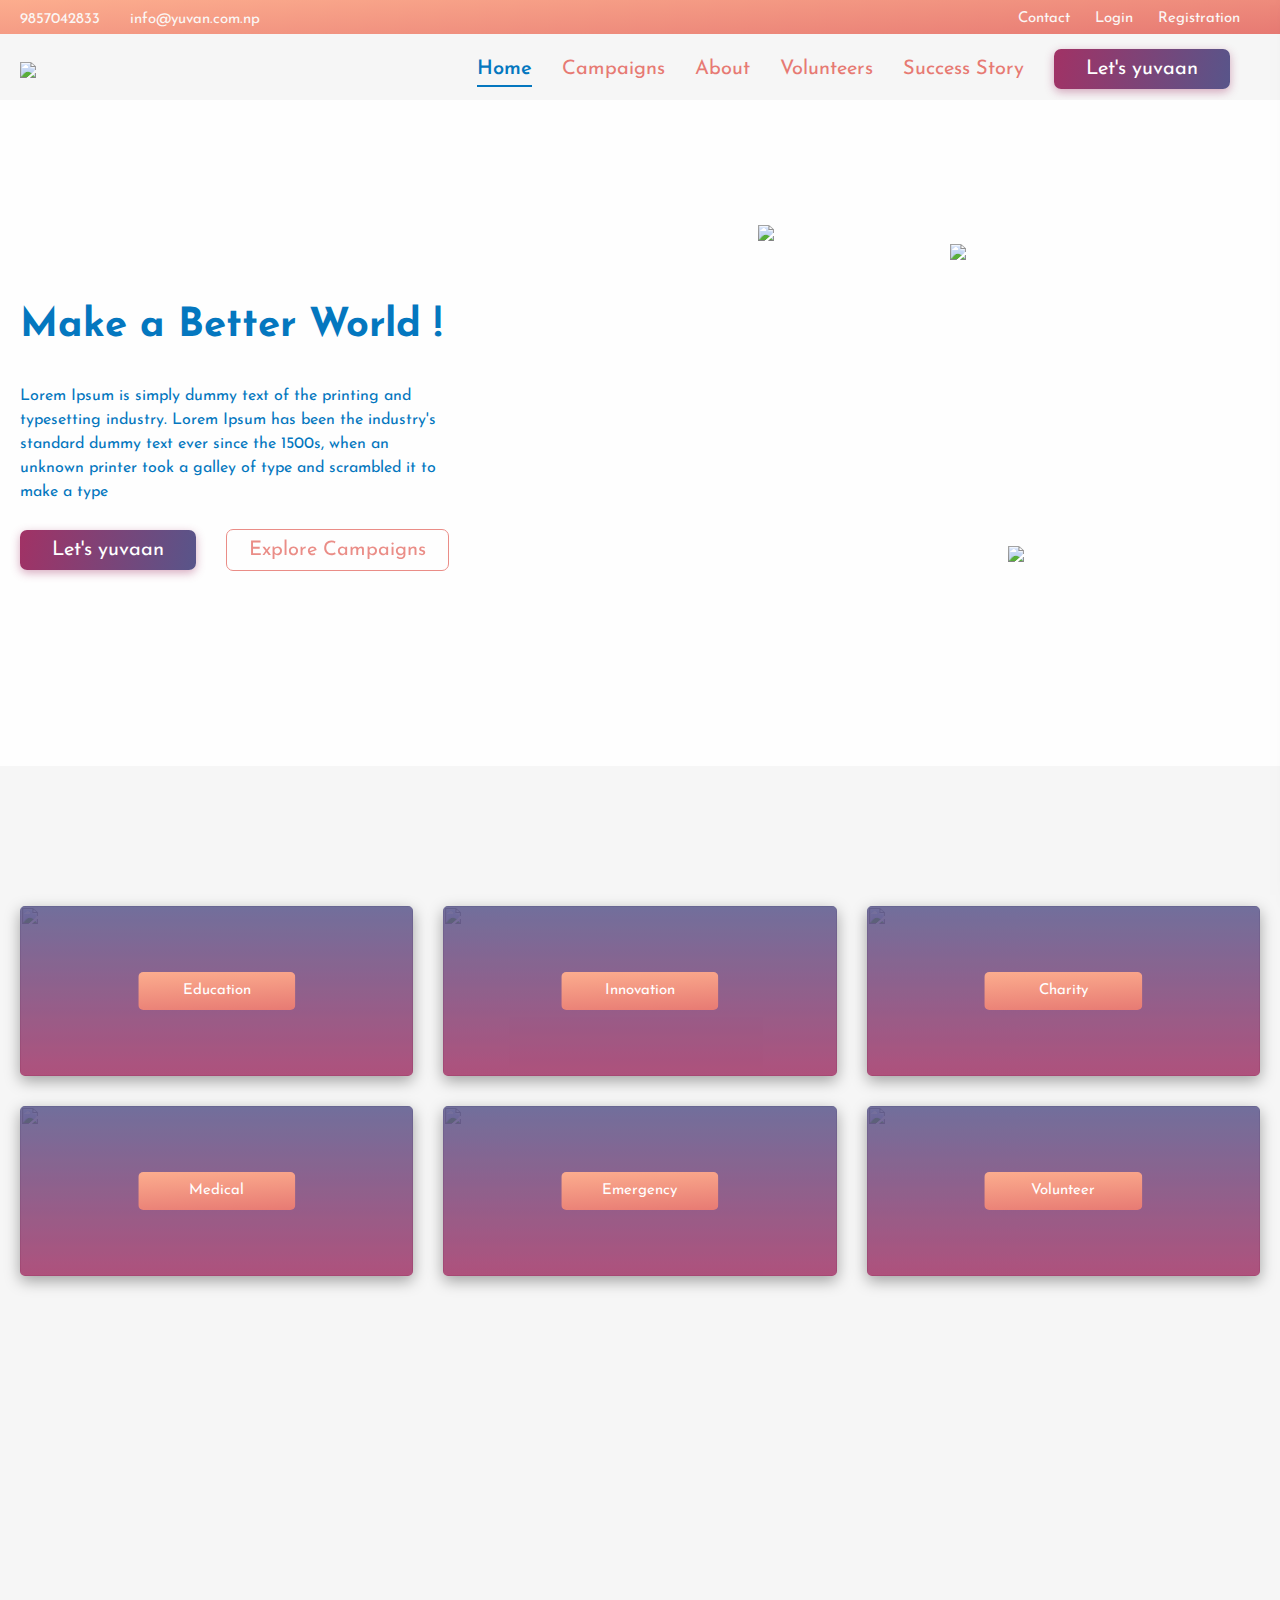
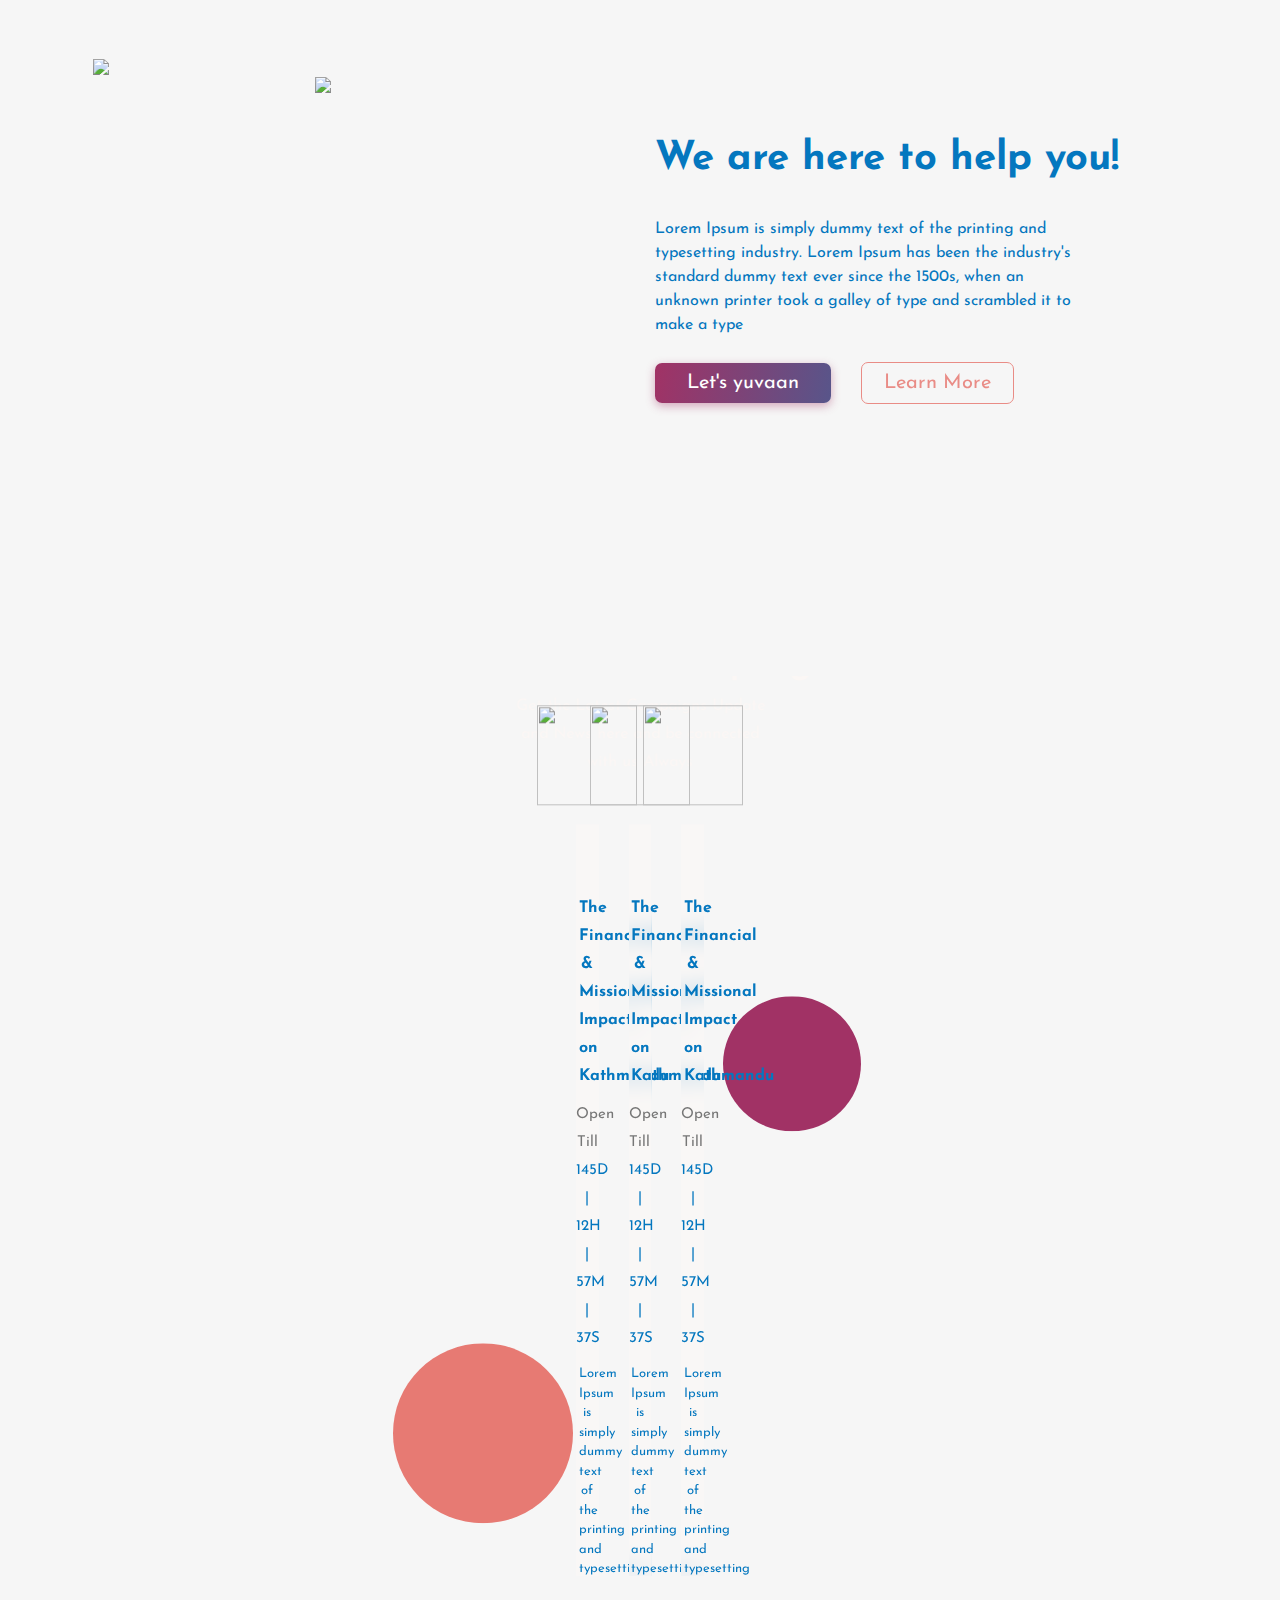
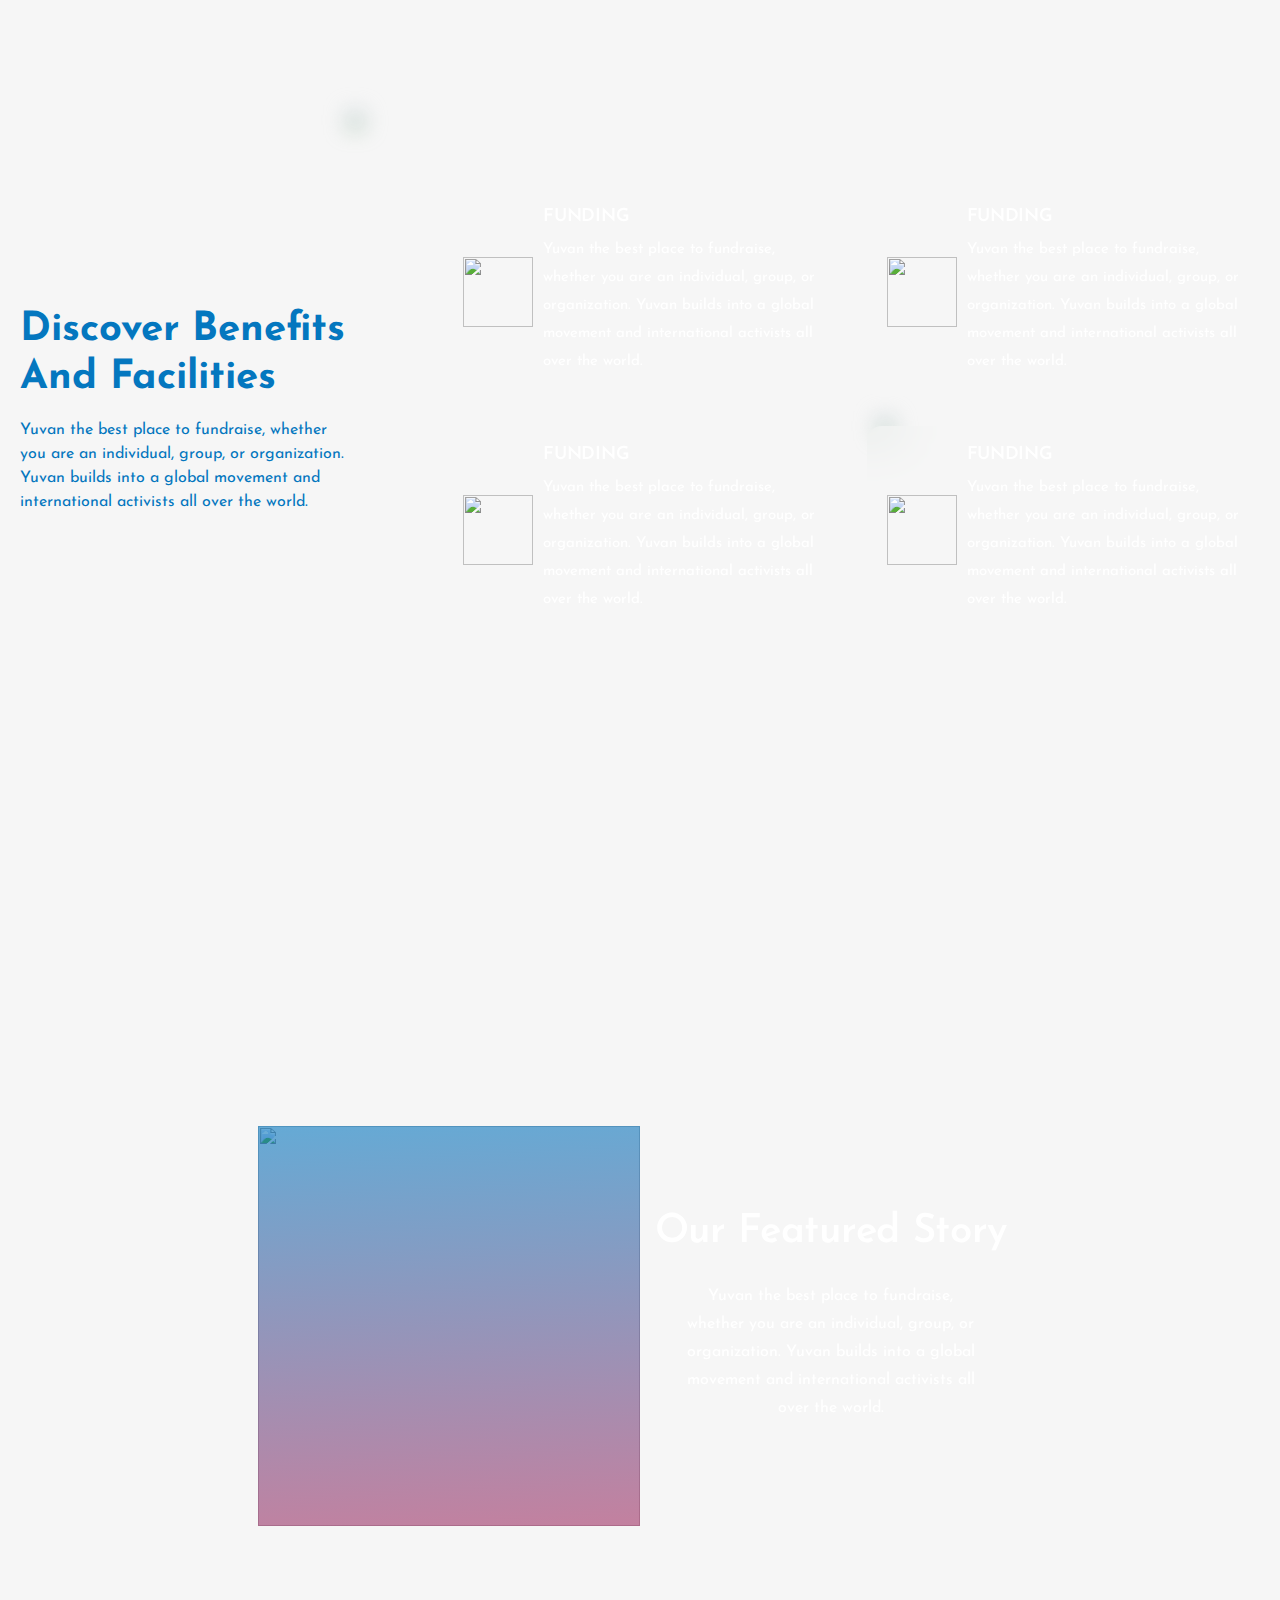
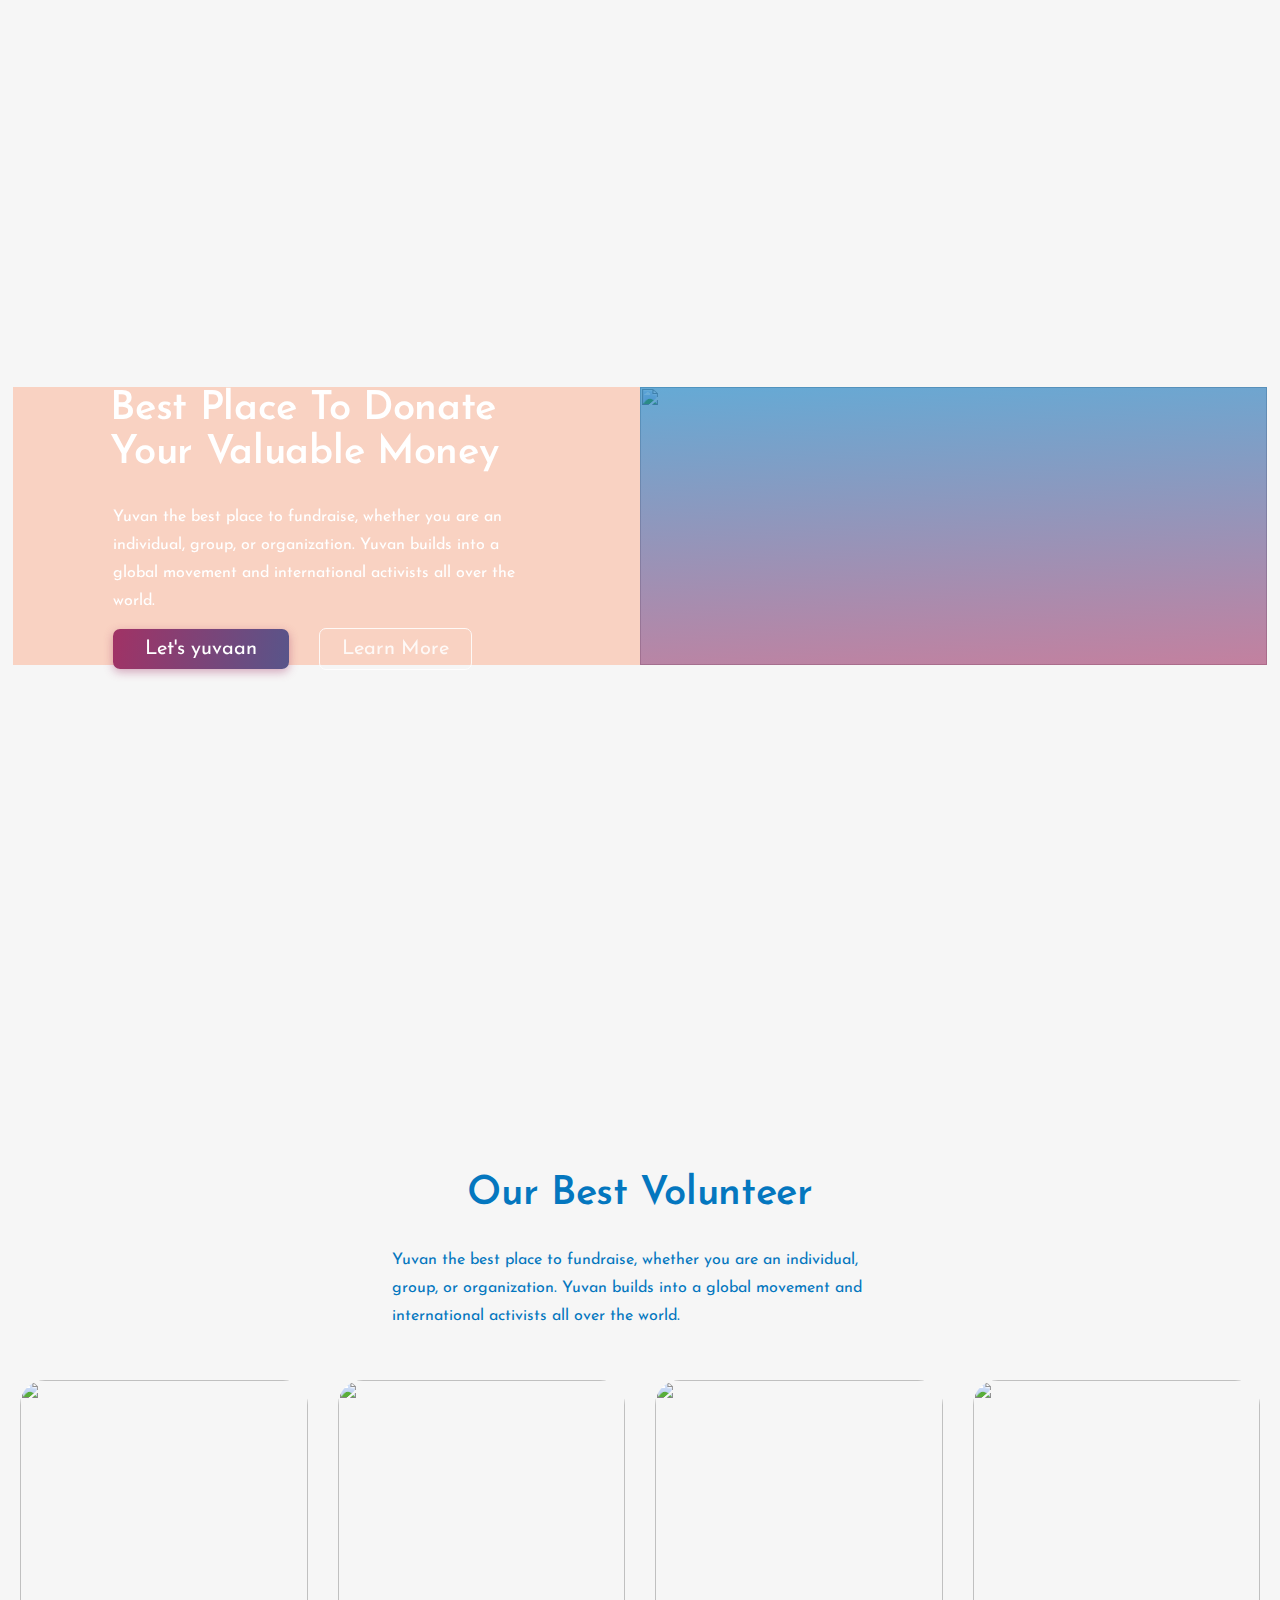
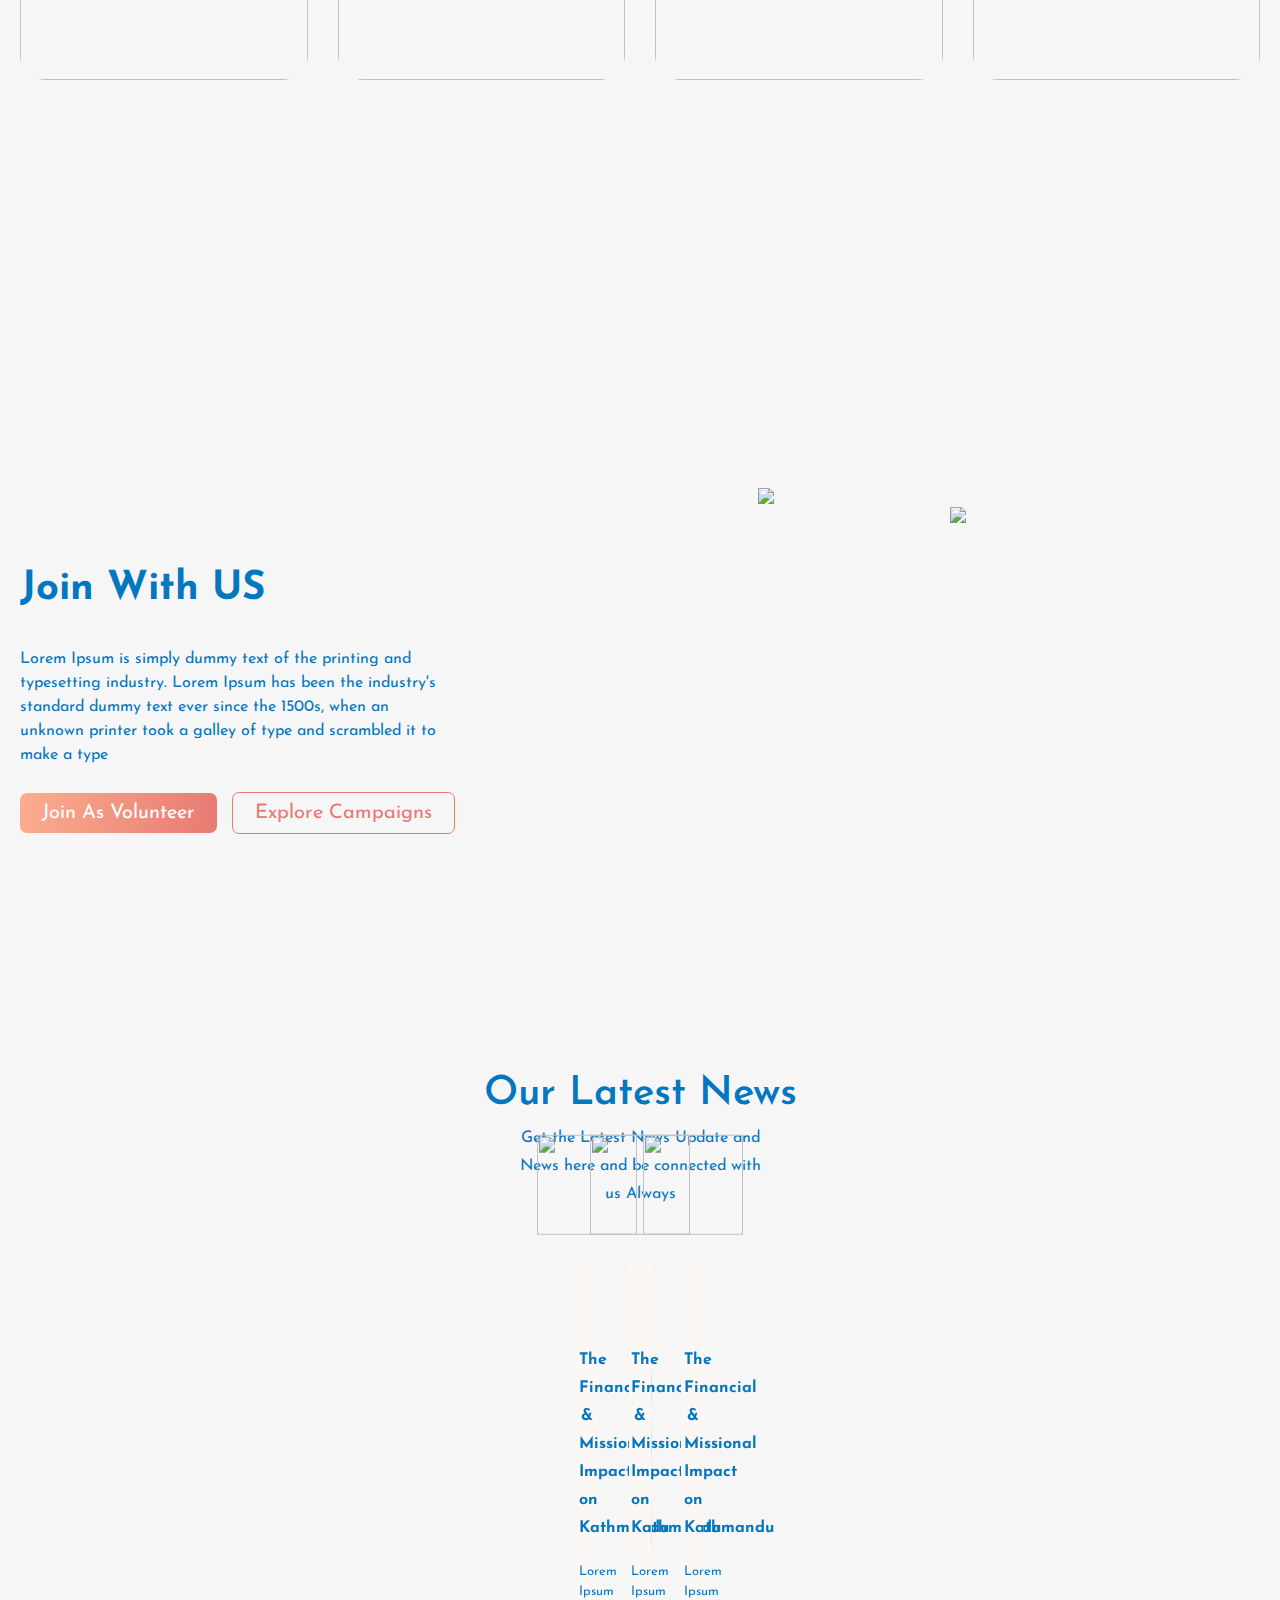
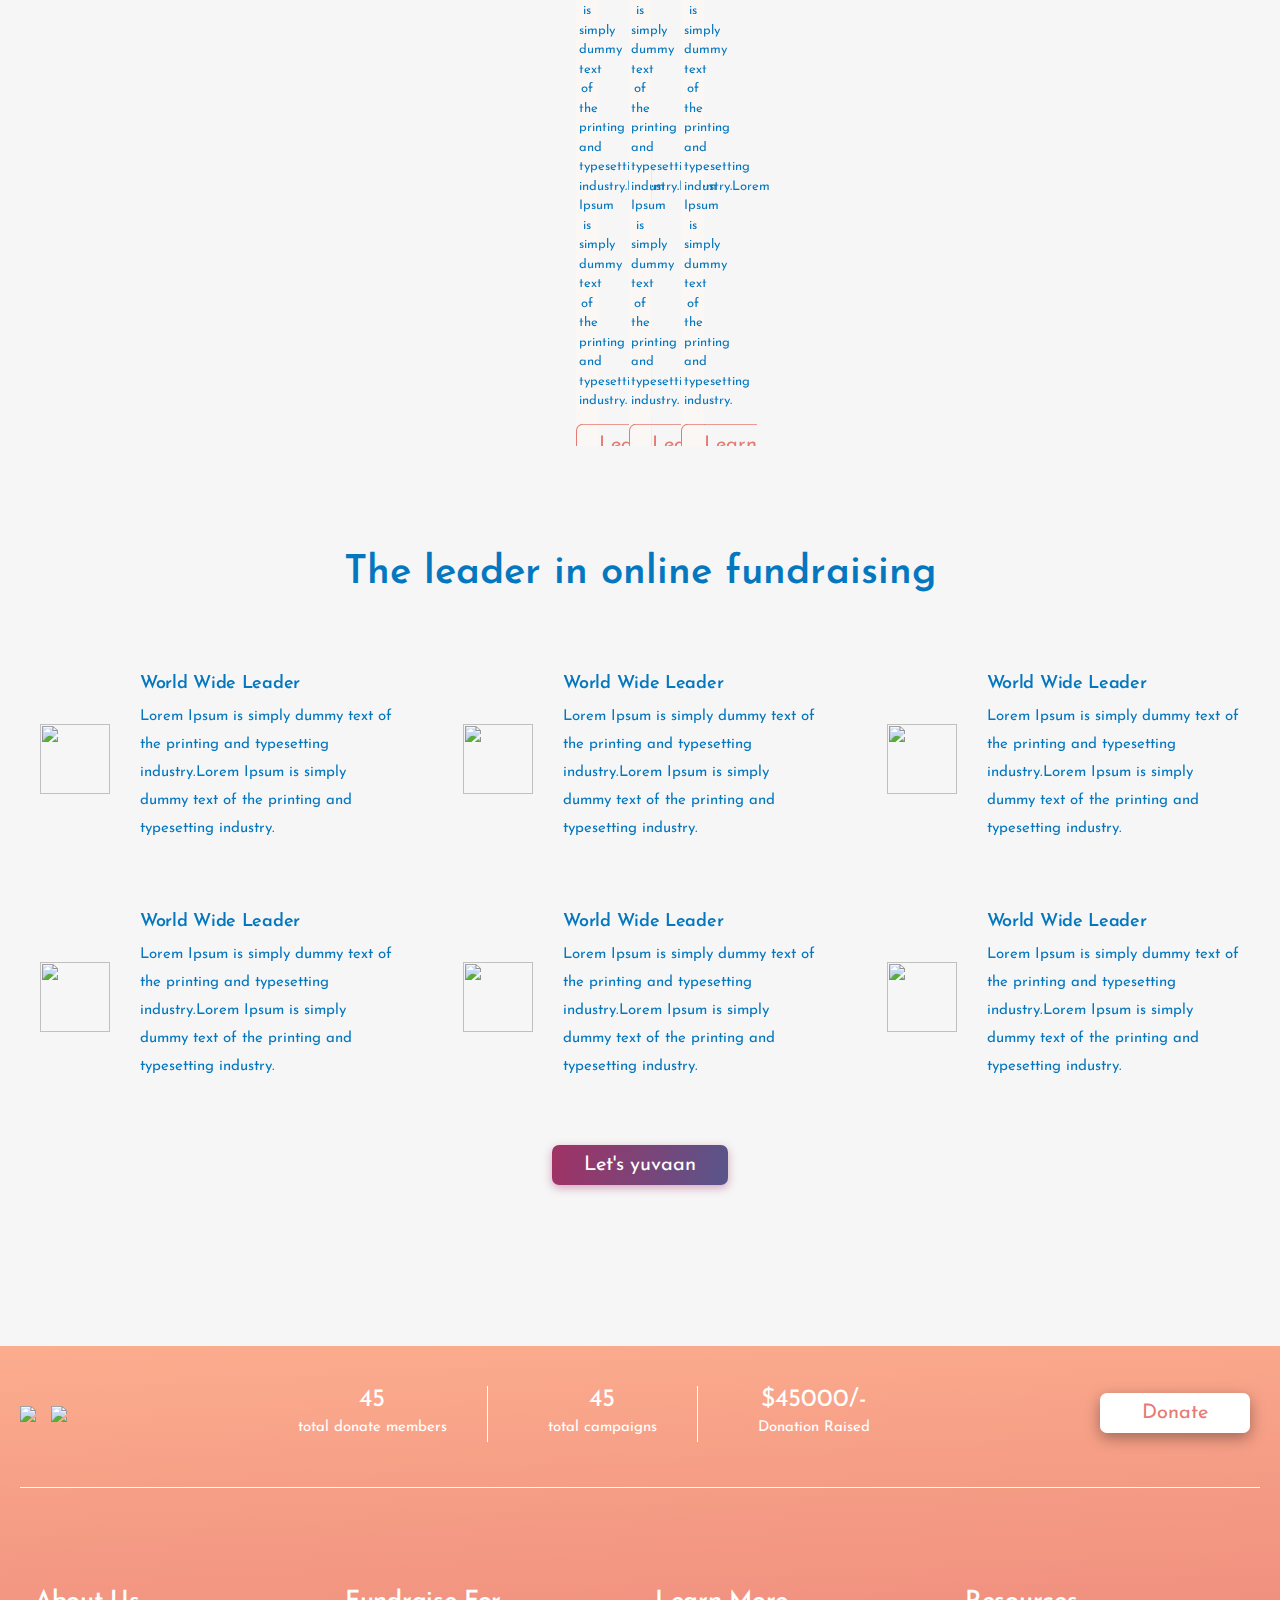
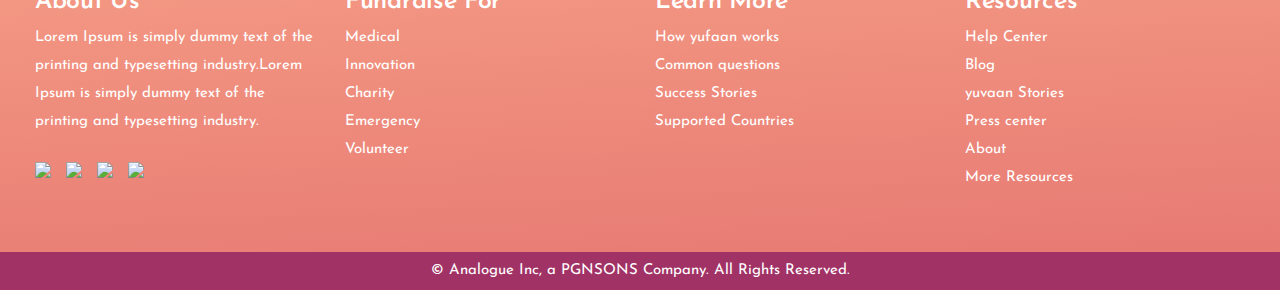
==== index.html @ e6585c05 "second" ====
<!DOCTYPE html>
<html class="no-js" lang="">
  <head>
    <meta charset="utf-8" />
    <meta http-equiv="x-ua-compatible" content="ie=edge" />
    <title>Yuvaan</title>
    <meta name="description" content="" />
    <meta name="viewport" content="width=device-width, initial-scale=1" />
    <link
      rel="shortcut icon"
      type="image/x-icon"
      href="assets/img/favicon.html"
    />

    <link rel="stylesheet" href="assets/css/bootstrap.min.css" />
    <link rel="stylesheet" href="assets/css/all.min.css" />
    <link rel="stylesheet" href="assets/css/main.css" />
    <link rel="stylesheet" href="https://unpkg.com/swiper/swiper-bundle.css" />
    <link
      href="https://maxcdn.bootstrapcdn.com/font-awesome/4.2.0/css/font-awesome.min.css"
      rel="stylesheet"
    />

    <link
      rel="stylesheet"
      href="https://unpkg.com/swiper/swiper-bundle.min.css"
    />
  </head>

  <body>
    <!-- slide-bar start -->
    <aside class="slide-bar">
      <div class="close-mobile-menu">
        <a href="javascript:void(0);"><i class="fas fa-times"></i></a>
      </div>

      <!-- side-mobile-menu start -->
      <nav class="side-mobile-menu">
        <ul id="mobile-menu-active">
          <li>
            <a href="index.html">Home</a>
          </li>
          <li>
            <a href="#">About Us</a>
            <ul class="submenu">
              <li><a href="#">About</a></li>
              <li><a href="#">Tech Ratings</a></li>
              <li><a href="#">University</a></li>
              <li><a href="#">Aquathin Classic</a></li>
              <li><a href="#">Letters of Delight</a></li>
            </ul>
          </li>
          <li>
            <a href="#">Products</a>
            <ul class="submenu">
              <li><a href="#">Residential Products</a></li>
              <li><a href="#">Commercial Products</a></li>
              <li><a href="#">Industrial Products</a></li>
              <li><a href="#">Air Purifiers Products</a></li>
              <li><a href="#">Fridge Filters Products</a></li>
            </ul>
          </li>
          <li>
            <a href="#">Our Services</a>
          </li>
          <li>
            <a href="#">Learn</a>
          </li>
          <li>
            <a href="#">Q&A</a>
          </li>
          <li>
            <a href="#">Contact Us</a>
          </li>
        </ul>
      </nav>
      <!-- side-mobile-menu end -->
    </aside>
    <div class="body-overlay"></div>
    <!-- slide-bar end -->

    <div class="header_top">
      <div class="container">
        <div class="headerleft">
          <p>9857042833</p>
          <p>info@yuvan.com.np</p>
        </div>
        <div class="headerright">
          <a href="#">Contact</a>
          <a href="#">Login</a>
          <a href="#">Registration</a>
        </div>
      </div>
    </div>

    <div class="header_bottom">
      <div class="container">
        <div class="header_logo">
          <img src="assets/img/Yuvaan Logo@2x.png" />
        </div>
        <div class="menu_links">
          <li>
            <a href="index.html" class="active">Home</a>
          </li>
          <li>
            <a href="campaigns.html">Campaigns</a>
          </li>
          <li>
            <a href="#">About</a>
          </li>
          <li>
            <a href="#">Volunteers</a>
          </li>
          <li>
            <a href="#">Success Story</a>
          </li>
          <li class="yuvanbtn">
            <a href="#">Let's yuvaan</a>
          </li>
        </div>
        <div class="hamburger-menu d-md-block d-lg-none">
          <a href="">
            <i class="far fa-bars"></i>
          </a>
        </div>
      </div>
    </div>

    <div class="banner_starts">
      <div class="banner_content">
        <div class="container">
          <div class="row">
            <div class="col-lg-6">
              <p class="banner_title">Make a Better World !</p>
              <p class="banner_para">
                Lorem Ipsum is simply dummy text of the printing and typesetting
                industry. Lorem Ipsum has been the industry's standard dummy
                text ever since the 1500s, when an unknown printer took a galley
                of type and scrambled it to make a type
              </p>
              <div class="banner_buttons">
                <li class="yuvanbtn">
                  <a href="#">Let's yuvaan</a>
                </li>
                <li class="nextbtn">
                  <a href="#">Explore Campaigns</a>
                </li>
              </div>
            </div>
            <div class="col-lg-6">
              <div class="banner_img">
                <div class="inner-img">
                  <img src="assets/img/Path 34.svg" />
                </div>
                <div class="top_inner_img">
                  <img src="assets/img/Mask Group 1.png" />
                </div>
              </div>
            </div>
          </div>
        </div>
      </div>
    </div>

    <div class="dotted_path">
      <img src="assets/img/Path 39.svg" />
    </div>

    <div class="second_section">
      <div class="container">
        <div class="row">
          <div class="col-lg-4">
            <div class="section1">
              <img src="assets/img/child.jpeg" />
              <div class="inner_section">
                <a href="#">Education</a>
              </div>
            </div>
          </div>
          <div class="col-lg-4">
            <div class="section1">
              <img src="assets/img/child.jpeg" />
              <div class="inner_section">
                <a href="#">Innovation</a>
              </div>
            </div>
          </div>
          <div class="col-lg-4">
            <div class="section1">
              <img src="assets/img/child.jpeg" />
              <div class="inner_section">
                <a href="#">Charity</a>
              </div>
            </div>
          </div>
          <div class="col-lg-4">
            <div class="section1">
              <img src="assets/img/child.jpeg" />
              <div class="inner_section">
                <a href="#">Medical</a>
              </div>
            </div>
          </div>
          <div class="col-lg-4">
            <div class="section1">
              <img src="assets/img/child.jpeg" />
              <div class="inner_section">
                <a href="#">Emergency</a>
              </div>
            </div>
          </div>
          <div class="col-lg-4">
            <div class="section1">
              <img src="assets/img/child.jpeg" />
              <div class="inner_section">
                <a href="#">Volunteer</a>
              </div>
            </div>
          </div>
        </div>
      </div>
    </div>

    <div class="third_section">
      <div class="container">
        <div class="row">
          <div class="col-lg-6">
            <div class="banner_img">
              <div class="inner-img">
                <img src="assets/img/Path 34.svg" />
              </div>
              <div class="top_inner_img">
                <img src="assets/img/Mask Group 1.png" />
              </div>
            </div>
          </div>
          <div class="col-lg-6">
            <p class="banner_title">We are here to help you!</p>
            <p class="banner_para">
              Lorem Ipsum is simply dummy text of the printing and typesetting
              industry. Lorem Ipsum has been the industry's standard dummy text
              ever since the 1500s, when an unknown printer took a galley of
              type and scrambled it to make a type
            </p>
            <div class="banner_buttons">
              <li class="yuvanbtn">
                <a href="#">Let's yuvaan</a>
              </li>
              <li class="nextbtn">
                <a href="#">Learn More</a>
              </li>
            </div>
          </div>
        </div>
      </div>
    </div>

    <!-- <div class="fourth_curve">
        <img src="assets/img/Path 38.svg">
        <div class=" campaigns_content">
          <div class="campaigns_title">
            <h3>Our Latest Campaigns</h3>
          </div>
          <div class="campaigns_para">
            <p>Get the Latest Campaigns Update and News here and be connected with us Always</p>
          </div>
          <div class="three_camps">
            <div class="row">
              <div class="col-lg-4">
                <div class="camp1">
                  <div class="camp1img">
                    <img src="assets/img/Ellipse 4.png">
                  </div>
                  <div class="camp_title">
                    <p>The Financial & Missional Impact on Kathmandu</p>
                  </div>
                  <div class="camp_open">
                    <p>Open Till <span>145D | 12H | 57M | 37S</span></p>
                  </div>
                  <div class="camppara">
                    <p>Lorem Ipsum is simply dummy text of the printing and typesetting industry.</p>
                  </div>
                  <div class="campprogress" style=" width: 84%;
                  margin: auto;">
                    <div class="w3-light-grey w3-round" style="background-color: #FCAD8E; height: 15px; border-radius: 10px;">
                      <div class="w3-container w3-round" style="width:75%; background-color: #A13265; height: 15px; border-radius: 10px;" ></div>
                    </div>
                                    
                  </div>
                  <div class="camp_last">
                    <p>Raised - RS25000/-</p>
                    <p>Goal - RS75000/-</p>
                  </div>
                </div>
              </div>
              <div class="col-lg-4">
                <div class="camp1">
                  <div class="camp1img">
                    <img src="assets/img/Ellipse 5.png">
                  </div>
                  <div class="camp_title">
                    <p>The Financial & Missional Impact on Kathmandu</p>
                  </div>
                  <div class="camp_open">
                    <p>Open Till <span>145D | 12H | 57M | 37S</span></p>
                  </div>
                  <div class="camppara">
                    <p>Lorem Ipsum is simply dummy text of the printing and typesetting industry.</p>
                  </div>
                  <div class="campprogress" style=" width: 84%;
                  margin: auto;">
                    <div class="w3-light-grey w3-round" style="background-color: #FCAD8E; height: 15px; border-radius: 10px;">
                      <div class="w3-container w3-round" style="width:75%; background-color: #A13265; height: 15px; border-radius: 10px;" ></div>
                    </div>
                                    
                  </div>
                  <div class="camp_last">
                    <p>Raised - RS25000/-</p>
                    <p>Goal - RS75000/-</p>
                  </div>
                </div>
              </div>
              <div class="col-lg-4">
                <div class="camp1">
                  <div class="camp1img">
                    <img src="assets/img/Ellipse 7.png">
                  </div>
                  <div class="camp_title">
                    <p>The Financial & Missional Impact on Kathmandu</p>
                  </div>
                  <div class="camp_open">
                    <p>Open Till <span>145D | 12H | 57M | 37S</span></p>
                  </div>
                  <div class="camppara">
                    <p>Lorem Ipsum is simply dummy text of the printing and typesetting industry.</p>
                  </div>
                  <div class="campprogress" style=" width: 84%;
                  margin: auto;">
                    <div class="w3-light-grey w3-round" style="background-color: #FCAD8E; height: 15px; border-radius: 10px;">
                      <div class="w3-container w3-round" style="width:75%; background-color: #A13265; height: 15px; border-radius: 10px;" ></div>
                    </div>
                                    
                  </div>
                  <div class="camp_last">
                    <p>Raised - RS25000/-</p>
                    <p>Goal - RS75000/-</p>
                  </div>
                </div>
              </div>
  
            </div>
          </div>
          <div class="see_all">
            <a href="#">See All Campaigns</a>
          </div>
        </div>
      </div> -->

    <div class="fifth_secs">
      <div class="campaigns_content">
        <div class="campaigns_title">
          <h3>Our Latest Campaigns</h3>
        </div>
        <div class="campaigns_para">
          <p>
            Get the Latest Campaigns Update and News here and be connected with
            us Always
          </p>
        </div>
        <div class="three_camps">
          <div class="row">
            <div class="col-lg-4">
              <div class="camp1">
                <div class="camp1img">
                  <img src="assets/img/Ellipse 4.png" />
                </div>
                <div class="camp_title">
                  <p>The Financial & Missional Impact on Kathmandu</p>
                </div>
                <div class="camp_open">
                  <p>Open Till <span>145D | 12H | 57M | 37S</span></p>
                </div>
                <div class="camppara">
                  <p>
                    Lorem Ipsum is simply dummy text of the printing and
                    typesetting industry.
                  </p>
                </div>
                <div class="campprogress" style="width: 84%; margin: auto">
                  <div
                    class="w3-light-grey w3-round"
                    style="
                      background-color: #fcad8e;
                      height: 15px;
                      border-radius: 10px;
                    "
                  >
                    <div
                      class="w3-container w3-round"
                      style="
                        width: 75%;
                        background-color: #a13265;
                        height: 15px;
                        border-radius: 10px;
                      "
                    ></div>
                  </div>
                </div>
                <div class="camp_last">
                  <p>Raised - RS25000/-</p>
                  <p>Goal - RS75000/-</p>
                </div>
              </div>
            </div>
            <div class="col-lg-4">
              <div class="camp1">
                <div class="camp1img">
                  <img src="assets/img/Ellipse 5.png" />
                </div>
                <div class="camp_title">
                  <p>The Financial & Missional Impact on Kathmandu</p>
                </div>
                <div class="camp_open">
                  <p>Open Till <span>145D | 12H | 57M | 37S</span></p>
                </div>
                <div class="camppara">
                  <p>
                    Lorem Ipsum is simply dummy text of the printing and
                    typesetting industry.
                  </p>
                </div>
                <div class="campprogress" style="width: 84%; margin: auto">
                  <div
                    class="w3-light-grey w3-round"
                    style="
                      background-color: #fcad8e;
                      height: 15px;
                      border-radius: 10px;
                    "
                  >
                    <div
                      class="w3-container w3-round"
                      style="
                        width: 75%;
                        background-color: #a13265;
                        height: 15px;
                        border-radius: 10px;
                      "
                    ></div>
                  </div>
                </div>
                <div class="camp_last">
                  <p>Raised - RS25000/-</p>
                  <p>Goal - RS75000/-</p>
                </div>
              </div>
            </div>
            <div class="col-lg-4">
              <div class="camp1">
                <div class="camp1img">
                  <img src="assets/img/Ellipse 7.png" />
                </div>
                <div class="camp_title">
                  <p>The Financial & Missional Impact on Kathmandu</p>
                </div>
                <div class="camp_open">
                  <p>Open Till <span>145D | 12H | 57M | 37S</span></p>
                </div>
                <div class="camppara">
                  <p>
                    Lorem Ipsum is simply dummy text of the printing and
                    typesetting industry.
                  </p>
                </div>
                <div class="campprogress" style="width: 84%; margin: auto">
                  <div
                    class="w3-light-grey w3-round"
                    style="
                      background-color: #fcad8e;
                      height: 15px;
                      border-radius: 10px;
                    "
                  >
                    <div
                      class="w3-container w3-round"
                      style="
                        width: 75%;
                        background-color: #a13265;
                        height: 15px;
                        border-radius: 10px;
                      "
                    ></div>
                  </div>
                </div>
                <div class="camp_last">
                  <p>Raised - RS25000/-</p>
                  <p>Goal - RS75000/-</p>
                </div>
              </div>
            </div>
          </div>
        </div>
        <div class="see_all">
          <a href="#">See All Campaigns</a>
        </div>
        <div class="ellipse1"></div>
        <div class="ellipse2"></div>
      </div>
    </div>

    <div class="sixth_section">
      <div class="container">
        <div class="row">
          <div class="col-lg-4" style="display: flex; align-items: center">
            <div class="sixth_left">
              <p class="banner_title">Discover Benefits And Facilities</p>
              <p class="banner_para">
                Yuvan the best place to fundraise, whether you are an
                individual, group, or organization. Yuvan builds into a global
                movement and international activists all over the world.
              </p>
            </div>
          </div>
          <div class="col-lg-8">
            <div class="blurellipse">
              <img src="assets/img/Ellipse 11.svg" />
            </div>
            <div class="anotherblurellipse">
              <img src="assets/img/Ellipse 10.svg" />
            </div>
            <div class="row">
              <div class="col-lg-6">
                <div class="funding">
                  <div class="funding_img">
                    <img src="assets/img/Ellipse 4.png" />
                  </div>
                  <div class="funding_content">
                    <h3>FUNDING</h3>
                    <div class="funding_para">
                      <p>
                        Yuvan the best place to fundraise, whether you are an
                        individual, group, or organization. Yuvan builds into a
                        global movement and international activists all over the
                        world.
                      </p>
                    </div>
                  </div>
                </div>
              </div>
              <div class="col-lg-6">
                <div class="funding">
                  <div class="funding_img">
                    <img src="assets/img/Ellipse 4.png" />
                  </div>
                  <div class="funding_content">
                    <h3>FUNDING</h3>
                    <div class="funding_para">
                      <p>
                        Yuvan the best place to fundraise, whether you are an
                        individual, group, or organization. Yuvan builds into a
                        global movement and international activists all over the
                        world.
                      </p>
                    </div>
                  </div>
                </div>
              </div>
              <div class="col-lg-6">
                <div class="funding">
                  <div class="funding_img">
                    <img src="assets/img/Ellipse 4.png" />
                  </div>
                  <div class="funding_content">
                    <h3>FUNDING</h3>
                    <div class="funding_para">
                      <p>
                        Yuvan the best place to fundraise, whether you are an
                        individual, group, or organization. Yuvan builds into a
                        global movement and international activists all over the
                        world.
                      </p>
                    </div>
                  </div>
                </div>
              </div>
              <div class="col-lg-6">
                <div class="funding">
                  <div class="funding_img">
                    <img src="assets/img/Ellipse 4.png" />
                  </div>
                  <div class="funding_content">
                    <h3>FUNDING</h3>
                    <div class="funding_para">
                      <p>
                        Yuvan the best place to fundraise, whether you are an
                        individual, group, or organization. Yuvan builds into a
                        global movement and international activists all over the
                        world.
                      </p>
                    </div>
                  </div>
                </div>
              </div>
            </div>
          </div>
        </div>
      </div>
      <div class="sixthpath">
        <img src="assets/img/Path 40.svg" />
      </div>
    </div>

    <div class="seventh">
      <div class="container">
        <div class="row no-gutters">
          <div class="col-lg-6 harry">
            <img src="assets/img/Rectangle 41.png" />
          </div>
          <div class="col-lg-6">
            <div class="harry_content">
              <h3>Our Featured Story</h3>
              <div class="harry_para">
                <p>
                  Yuvan the best place to fundraise, whether you are an
                  individual, group, or organization. Yuvan builds into a global
                  movement and international activists all over the world.
                </p>
              </div>
            </div>
          </div>
        </div>
      </div>
    </div>

    <div class="eighth">
      <div class="sixthpath">
        <img src="assets/img/Path 40.svg" />
      </div>
      <div class="row no-gutters">
        <div class="col-lg-6">
          <div class="donate_content">
            <h3>Best Place To Donate Your Valuable Money</h3>
            <div class="harry_para">
              <p>
                Yuvan the best place to fundraise, whether you are an
                individual, group, or organization. Yuvan builds into a global
                movement and international activists all over the world.
              </p>
            </div>
            <div class="banner_buttons">
              <li class="yuvanbtn">
                <a href="#">Let's yuvaan</a>
              </li>
              <li class="nextbtn">
                <a href="#">Learn More</a>
              </li>
            </div>
          </div>
        </div>
        <div class="col-lg-6 harry">
          <img src="assets/img/Rectangle 43.png" />
        </div>
      </div>
    </div>

    <div class="ninth">
      <div class="container">
        <div class="volunteer_title">
          <h3>Our Best Volunteer</h3>
        </div>
        <div class="volunteer_para">
          <p>
            Yuvan the best place to fundraise, whether you are an individual,
            group, or organization. Yuvan builds into a global movement and
            international activists all over the world.
          </p>
        </div>
        <div class="4_volun">
          <div class="row">
            <div class="col-lg-3">
              <div class="vol1">
                <img src="assets/img/child-children-girl-happy.jpg" />
                <div class="volname">
                  <h4>Santosh Khad</h4>
                  <p>Participate 2 Campaigns</p>
                </div>
              </div>
            </div>
            <div class="col-lg-3">
              <div class="vol1">
                <img src="assets/img/child-children-girl-happy.jpg" />
                <div class="volname">
                  <h4>Santosh Khad</h4>
                  <p>Participate 2 Campaigns</p>
                </div>
              </div>
            </div>
            <div class="col-lg-3">
              <div class="vol1">
                <img src="assets/img/child-children-girl-happy.jpg" />
                <div class="volname">
                  <h4>Santosh Khad</h4>
                  <p>Participate 2 Campaigns</p>
                </div>
              </div>
            </div>
            <div class="col-lg-3">
              <div class="vol1">
                <img src="assets/img/child-children-girl-happy.jpg" />
                <div class="volname">
                  <h4>Santosh Khad</h4>
                  <p>Participate 2 Campaigns</p>
                </div>
              </div>
            </div>
          </div>
        </div>
      </div>
    </div>

    <div class="tenth">
      <div class="container">
        <div class="row">
          <div class="col-lg-6">
            <p class="banner_title">Join With US<a/p></p>
            <p class="banner_para">
              Lorem Ipsum is simply dummy text of the printing and typesetting
              industry. Lorem Ipsum has been the industry's standard dummy text
              ever since the 1500s, when an unknown printer took a galley of
              type and scrambled it to make a type
            </p>
            <div class="joinbtns">
              <a href="#" class="joinus">Join As Volunteer</a>
              <a href="#" class="campbtn">Explore Campaigns</a>
            </div>
          </div>
          <div class="col-lg-6">
            <div class="banner_img">
              <div class="inner-img">
                <img src="assets/img/Path 34.svg" />
              </div>
              <div class="top_inner_img">
                <img src="assets/img/Mask Group 1.png" />
              </div>
            </div>
          </div>
        </div>
      </div>
      <div class="sixthpath">
        <img src="assets/img/Path 40.svg" />
      </div>
    </div>

    <div class="eleventh">
      <div class="campaigns_content">
        <div class="campaigns_title">
          <h3>Our Latest News</h3>
        </div>
        <div class="campaigns_para">
          <p>
            Get the Latest News Update and News here and be connected with us
            Always
          </p>
        </div>
        <div class="three_camps">
          <div class="row">
            <div class="col-lg-4">
              <div class="camp1">
                <div class="camp1img">
                  <img src="assets/img/Ellipse 4.png" />
                </div>
                <div class="camp_title">
                  <p>The Financial & Missional Impact on Kathmandu</p>
                </div>

                <div class="camppara">
                  <p>
                    Lorem Ipsum is simply dummy text of the printing and
                    typesetting industry.Lorem Ipsum is simply dummy text of the
                    printing and typesetting industry.
                  </p>
                </div>
                <a href="#" class="campbtn">Learn More</a>
              </div>
            </div>
            <div class="col-lg-4">
              <div class="camp1">
                <div class="camp1img">
                  <img src="assets/img/Ellipse 5.png" />
                </div>
                <div class="camp_title">
                  <p>The Financial & Missional Impact on Kathmandu</p>
                </div>

                <div class="camppara">
                  <p>
                    Lorem Ipsum is simply dummy text of the printing and
                    typesetting industry.Lorem Ipsum is simply dummy text of the
                    printing and typesetting industry.
                  </p>
                </div>
                <a href="#" class="campbtn">Learn More</a>
              </div>
            </div>
            <div class="col-lg-4">
              <div class="camp1">
                <div class="camp1img">
                  <img src="assets/img/Ellipse 7.png" />
                </div>
                <div class="camp_title">
                  <p>The Financial & Missional Impact on Kathmandu</p>
                </div>

                <div class="camppara">
                  <p>
                    Lorem Ipsum is simply dummy text of the printing and
                    typesetting industry.Lorem Ipsum is simply dummy text of the
                    printing and typesetting industry.
                  </p>
                </div>
                <a href="#" class="campbtn">Learn More</a>
              </div>
            </div>
          </div>
        </div>
      </div>
    </div>

    <div class="twelveth">
      <div class="container">
        <div class="campaigns_title">
          <h3>The leader in online fundraising</h3>
        </div>
        <div class="leaders">
          <div class="row">
            <div class="col-lg-4">
              <div class="funding">
                <div class="funding_img">
                  <img src="assets/img/Ellipse 4.png" />
                </div>
                <div class="funding_content">
                  <h3>World Wide Leader</h3>
                  <div class="funding_para">
                    <p>
                      Lorem Ipsum is simply dummy text of the printing and
                      typesetting industry.Lorem Ipsum is simply dummy text of
                      the printing and typesetting industry.
                    </p>
                  </div>
                </div>
              </div>
            </div>
            <div class="col-lg-4">
              <div class="funding">
                <div class="funding_img">
                  <img src="assets/img/Ellipse 4.png" />
                </div>
                <div class="funding_content">
                  <h3>World Wide Leader</h3>
                  <div class="funding_para">
                    <p>
                      Lorem Ipsum is simply dummy text of the printing and
                      typesetting industry.Lorem Ipsum is simply dummy text of
                      the printing and typesetting industry.
                    </p>
                  </div>
                </div>
              </div>
            </div>
            <div class="col-lg-4">
              <div class="funding">
                <div class="funding_img">
                  <img src="assets/img/Ellipse 4.png" />
                </div>
                <div class="funding_content">
                  <h3>World Wide Leader</h3>
                  <div class="funding_para">
                    <p>
                      Lorem Ipsum is simply dummy text of the printing and
                      typesetting industry.Lorem Ipsum is simply dummy text of
                      the printing and typesetting industry.
                    </p>
                  </div>
                </div>
              </div>
            </div>
            <div class="col-lg-4">
              <div class="funding">
                <div class="funding_img">
                  <img src="assets/img/Ellipse 4.png" />
                </div>
                <div class="funding_content">
                  <h3>World Wide Leader</h3>
                  <div class="funding_para">
                    <p>
                      Lorem Ipsum is simply dummy text of the printing and
                      typesetting industry.Lorem Ipsum is simply dummy text of
                      the printing and typesetting industry.
                    </p>
                  </div>
                </div>
              </div>
            </div>
            <div class="col-lg-4">
              <div class="funding">
                <div class="funding_img">
                  <img src="assets/img/Ellipse 4.png" />
                </div>
                <div class="funding_content">
                  <h3>World Wide Leader</h3>
                  <div class="funding_para">
                    <p>
                      Lorem Ipsum is simply dummy text of the printing and
                      typesetting industry.Lorem Ipsum is simply dummy text of
                      the printing and typesetting industry.
                    </p>
                  </div>
                </div>
              </div>
            </div>
            <div class="col-lg-4">
              <div class="funding">
                <div class="funding_img">
                  <img src="assets/img/Ellipse 4.png" />
                </div>
                <div class="funding_content">
                  <h3>World Wide Leader</h3>
                  <div class="funding_para">
                    <p>
                      Lorem Ipsum is simply dummy text of the printing and
                      typesetting industry.Lorem Ipsum is simply dummy text of
                      the printing and typesetting industry.
                    </p>
                  </div>
                </div>
              </div>
            </div>
          </div>
        </div>
        <div class="leaderbtn">
          <div class="yuvanbtn">
            <a href="#">Let's yuvaan</a>
          </div>
        </div>
      </div>
    </div>

    <div class="footer">
      <div class="container">
        <div class="footer1">
          <div class="footer_logo">
            <img src="assets/img/yuvaan logo.png" />
            <img src="assets/img/yuvaan.svg" />
          </div>
          <div class="footer_mid">
            <div class="tot">
              <p>45</p>
              <p>total donate members</p>
            </div>
            <div class="tot">
              <p>45</p>
              <p>total campaigns</p>
            </div>
            <div class="tot">
              <p>$45000/-</p>
              <p>Donation Raised</p>
            </div>
          </div>
          <div class="footer_right">
            <a href="#">Donate</a>
          </div>
        </div>
        <div class="footer2">
          <div class="container">
            <div class="row">
              <div class="col-lg-3">
                <div class="aboutusfooter">
                  <h3>About Us</h3>
                  <p>
                    Lorem Ipsum is simply dummy text of the printing and
                    typesetting industry.Lorem Ipsum is simply dummy text of the
                    printing and typesetting industry.
                  </p>
                  <div class="socialfooter">
                    <img src="assets/img/brand facebook-square.svg" />
                    <img src="assets/img/brand twitter-square.svg" />
                    <img src="assets/img/brand youtube-square.svg" />
                    <img src="assets/img/brand instagram.svg" />
                  </div>
                </div>
              </div>
              <div class="col-lg-3">
                <div class="aboutusfooter">
                  <h3>Fundraise For</h3>
                  <a href="#">Medical</a>
                  <a href="#">Innovation</a>
                  <a href="#">Charity</a>
                  <a href="#">Emergency</a>
                  <a href="#">Volunteer</a>
                </div>
              </div>
              <div class="col-lg-3">
                <div class="aboutusfooter">
                  <h3>Learn More</h3>
                  <a href="#">How yufaan works</a>
                  <a href="#">Common questions</a>
                  <a href="#">Success Stories</a>
                  <a href="#">Supported Countries</a>
                </div>
              </div>
              <div class="col-lg-3">
                <div class="aboutusfooter">
                  <h3>Resources</h3>
                  <a href="#">Help Center</a>
                  <a href="#">Blog</a>
                  <a href="#">yuvaan Stories</a>
                  <a href="#">Press center</a>
                  <a href="#">About</a>
                  <a href="#">More Resources</a>
                </div>
              </div>
            </div>
          </div>
        </div>
      </div>
    </div>

    <div class="footer_bottom">
      <p>© Analogue Inc, a PGNSONS Company. All Rights Reserved.</p>
    </div>

    <!-- JS here -->
    <script src="assets/js/vendor/modernizr-3.5.0.min.js"></script>
    <script src="assets/js/vendor/jquery-1.12.4.min.js"></script>
    <script src="assets/js/bootstrap.min.js"></script>
    <script src="assets/js/metisMenu.min.js"></script>
    <script src="assets/js/main.js"></script>
    <script src="https://unpkg.com/swiper/swiper-bundle.js"></script>
    <script src="https://unpkg.com/swiper/swiper-bundle.min.js"></script>

    <script>
      var swiper = new Swiper(".secondswiper", {
        slidesPerView: 1,
        navigation: {
          nextEl: ".swiper-button-next",
          prevEl: ".swiper-button-prev"
        },
        pagination: {
          el: ".swiper-pagination"
        },
        autoplay: true
      });
    </script>
  </body>
</html>
---- assets/css/main.css ----
@import url('https://fonts.googleapis.com/css2?family=Josefin+Sans&display=swap');

body {
  font-family: 'Josefin Sans', sans-serif;
  font-size: 15px;
  line-height: 28px;
  font-weight: 400;
  font-style: normal;
  color: #777777;
  overflow-x: hidden;
  background-color: #f6f6f6;
}

.f-left {
  float: left;
}

.f-right {
  float: right;
}

.fix {
  overflow: hidden;
}

a,
.button {
  -webkit-transition: all 0.3s ease-out 0s;
  -moz-transition: all 0.3s ease-out 0s;
  -ms-transition: all 0.3s ease-out 0s;
  -o-transition: all 0.3s ease-out 0s;
  transition: all 0.3s ease-out 0s;
}

a:focus,
.button:focus {
  text-decoration: none;
  outline: none;
}

a:focus,
a:hover {
  color: inherit;
  text-decoration: none;
}

a,
button {
  color: inherit;
  outline: medium none;
  text-decoration: none;
}

button:focus,
input:focus,
input:focus,
textarea,
textarea:focus {
  outline: 0;
}

.uppercase {
  text-transform: uppercase;
}

.capitalize {
  text-transform: capitalize;
}

h1,
h2,
h3,
h4,
h5,
h6 {
  font-family: 'Josefin Sans', sans-serif;
  color: #001234;
  line-height: 1.1;
  margin-top: 0px;
  font-style: normal;
  font-weight: 600;
  text-transform: normal;
  letter-spacing: -0.3px;
}

h1 a,
h2 a,
h3 a,
h4 a,
h5 a,
h6 a {
  color: inherit;
}

h1 {
  font-size: 40px;
}

h2 {
  font-size: 35px;
}

h3 {
  font-size: 28px;
}

h4 {
  font-size: 22px;
}

h5 {
  font-size: 18px;
}

h6 {
  font-size: 16px;
}


li {
  list-style: none;
}

p {
  font-size: 15px;
  font-weight: 400;
  line-height: 28px;
  font-family: 'Josefin Sans', sans-serif;
  color: #777777;
  margin-bottom: 0;
}

hr {
  border-bottom: 1px solid #414657;
  border-top: 0 none;
  margin: 30px 0;
  padding: 0;
}

label {
  color: #364f75;
  cursor: pointer;
  font-size: 14px;
  font-weight: 400;
}

*::-moz-selection {
  background: #061738;
  color: white;
  text-shadow: none;
}

::-moz-selection {
  background: #061738;
  color: white;
  text-shadow: none;
}

::selection {
  background: #061738;
  color: white;
  text-shadow: none;
}

/*--
    - Input Placeholder
-----------------------------------------*/
*::-moz-placeholder {
  color: #061738;
  font-size: 14px;
  opacity: 1;
}

*::placeholder {
  color: #061738;
  font-size: 14px;
  opacity: 1;
}

/*--
    - position Classes
-----------------------------------------*/
.pos-rel {
  position: relative;
}

.pos-abl {
  position: absolute;
}

/*--
    - Common Classes
-----------------------------------------*/
.fix {
  overflow: hidden;
}

.clear {
  clear: both;
}

/*--
    - Background color
-----------------------------------------*/
.grey-bg {
  background: #364f75;
}

.grey-bg2 {
  background: #f4f2f1;
}

.white-bg {
  background: white;
}

.black-bg {
  background: #061738;
}

.black-bg2 {
  background: #fefefe;
}

.heding-bg {
  background: #001234;
}

.theme-bg {
  background: #f15b43;
}

.theme-bg2 {
  background: #4db7a6;
}

/*--
    - color
-----------------------------------------*/
.white-color {
  color: white;
}

.black-color {
  color: #061738;
}

.theme-color {
  color: #f15b43;
}

/*--
	-theme-btn
----------------------------------------*/
.theme_btn {
  overflow: hidden;
  color: white;
  background: #f15b43;
  font-size: 14px;
  font-weight: 700;
  line-height: 1;
  font-family: 'Josefin Sans', sans-serif;
  padding: 20px 70px 20px 44px;
  display: inline-block;
  border-radius: 30px;
  position: relative;
  z-index: 1;
  cursor: pointer;
  text-transform: uppercase;
  transition: all 0.4s ease-in-out;
}
.theme_btn span {
  position: absolute;
  right: 10px;
  background: white;
  width: 35px;
  height: 35px;
  text-align: center;
  line-height: 35px;
  border-radius: 50%;
  top: 10px;
  display: inline-block;
  z-index: 3;
}
.theme_btn span i {
  color: #f15b43;
  font-size: 15px;
  line-height: 35px;
  -webkit-transition: all 0.4s ease-out 0s;
  -moz-transition: all 0.4s ease-out 0s;
  -ms-transition: all 0.4s ease-out 0s;
  -o-transition: all 0.4s ease-out 0s;
  transition: all 0.4s ease-out 0s;
}
.theme_btn::before {
  top: 0px;
  width: 0px;
  left: auto;
  right: 0px;
  z-index: -1;
  bottom: 0px;
  content: "";
  position: absolute;
  border-radius: 30px;
  transition: all 0.3s ease-in-out;
}
.theme_btn:hover {
  color: white;
}
.theme_btn:hover::before {
  left: 0px;
  width: 100%;
  right: auto;
}
.theme_btn:hover i {
  color: #4db7a6;
  transform: rotateY(180deg);
}

.theme_btn_bg::before {
  background: #4db7a6 !important;
}

.theme_btn_bg_02::before {
  background: #f15b43 !important;
}

.theme-border-btn {
  color: white;
  background: transparent;
  border: 2px solid #414657;
}
.theme-border-btn:hover {
  color: #001234;
  border-color: transparent;
}
.theme-border-btn:hover::before {
  background: #f15b43;
}

.theme_btn2 {
  background: #4db7a6 !important;
}
.theme_btn2 span i {
  color: #4db7a6;
}
.theme_btn2:hover {
  border-color: transparent;
  background: transparent;
}
.theme_btn2:hover span i {
  color: #f15b43;
}

.theme_btn3 {
  color: #001234 !important;
  background: white !important;
}
.theme_btn3 span {
  background: #f15b43;
}
.theme_btn3 span i {
  color: white;
}
.theme_btn3:hover {
  color: white !important;
  border-color: transparent;
  background: transparent;
}
.theme_btn3:hover span {
  background: white;
}
.theme_btn3:hover span i {
  color: #f15b43;
}

.left-line {
  position: relative;
}
.left-line::before {
  content: "";
  background: white;
  position: absolute;
  left: 0;
  top: 10px;
  width: 50px;
  height: 2px;
  z-index: 1;
}

/*--
section-title
----------------------------------------*/
@media only screen and (min-width: 1200px) and (max-width: 1600px) {
  .section-title {
    padding-left: 0 !important;
    padding-right: 0 !important;
  }
}
@media (max-width: 767px) {
  .section-title {
    padding-left: 0 !important;
    padding-right: 0 !important;
  }
}
.section-title h6 {
  color: #f15b43;
  font-size: 20px;
  font-family: 'Josefin Sans', sans-serif;
  line-height: 1.1;
  font-weight: 600;
  margin-bottom: 17px;
  display: inline-block;
}
.section-title h6 span i {
  padding-right: 6px;
}
.section-title h2 {
  color: #001234;
  font-size: 65px;
  line-height: 1.1;
  font-weight: 600;
  font-family: 'Josefin Sans', sans-serif;
  letter-spacing: -0.3px;
}
.section-title h2 span {
  font-weight: 300;
}
@media only screen and (min-width: 992px) and (max-width: 1200px) {
  .section-title h2 {
    font-size: 40px;
  }
}
@media only screen and (min-width: 768px) and (max-width: 991px) {
  .section-title h2 {
    font-size: 45px;
  }
}
@media (max-width: 767px) {
  .section-title h2 {
    font-size: 25px;
  }
}
@media only screen and (min-width: 576px) and (max-width: 767px) {
  .section-title h2 {
    font-size: 30px;
  }
}

.semi-02-title {
  font-size: 24px;
  font-family: 'Josefin Sans', sans-serif;
}

.white-title h6 {
  color: #4db7a6;
}
.white-title h2 {
  color: white;
}

.popup-video {
  background: white;
  border-radius: 50%;
  font-size: 14px;
  line-height: 115px;
  display: inline-block;
  width: 115px;
  height: 115px;
  text-align: center;
  -webkit-transition: all 0.4s ease-out 0s;
  -moz-transition: all 0.4s ease-out 0s;
  -ms-transition: all 0.4s ease-out 0s;
  -o-transition: all 0.4s ease-out 0s;
  transition: all 0.4s ease-out 0s;
  position: relative;
  z-index: 1;
  animation: pulseBig2 infinite 5s linear;
}
.popup-video i {
  color: #f15b43;
  font-size: 24px;
}
.popup-video:hover {
  color: white;
  background: #4db7a6;
  transform: translateY(-8px);
}

/*--
    - Margin & Padding
-----------------------------------------*/
/*-- Margin Top --*/
.mt-5 {
  margin-top: 5px;
}

.mt-10 {
  margin-top: 10px;
}

.mt-15 {
  margin-top: 15px;
}

.mt-20 {
  margin-top: 20px;
}

.mt-25 {
  margin-top: 25px;
}

.mt-30 {
  margin-top: 30px;
}

.mt-35 {
  margin-top: 35px;
}

.mt-40 {
  margin-top: 40px;
}

.mt-45 {
  margin-top: 45px;
}

.mt-50 {
  margin-top: 50px;
}

.mt-55 {
  margin-top: 55px;
}

.mt-60 {
  margin-top: 60px;
}

.mt-65 {
  margin-top: 65px;
}

.mt-70 {
  margin-top: 70px;
}

.mt-75 {
  margin-top: 75px;
}

.mt-80 {
  margin-top: 80px;
}

.mt-85 {
  margin-top: 85px;
}

.mt-90 {
  margin-top: 90px;
}

.mt-95 {
  margin-top: 95px;
}

.mt-100 {
  margin-top: 100px;
}

.mt-105 {
  margin-top: 105px;
}

.mt-110 {
  margin-top: 110px;
}

.mt-115 {
  margin-top: 115px;
}

.mt-120 {
  margin-top: 120px;
}

.mt-125 {
  margin-top: 125px;
}

.mt-130 {
  margin-top: 130px;
}

.mt-135 {
  margin-top: 135px;
}

.mt-140 {
  margin-top: 140px;
}

.mt-145 {
  margin-top: 145px;
}

.mt-150 {
  margin-top: 150px;
}

.mt-155 {
  margin-top: 155px;
}

.mt-160 {
  margin-top: 160px;
}

.mt-165 {
  margin-top: 165px;
}

.mt-170 {
  margin-top: 170px;
}

.mt-175 {
  margin-top: 175px;
}

.mt-180 {
  margin-top: 180px;
}

.mt-185 {
  margin-top: 185px;
}

.mt-190 {
  margin-top: 190px;
}

.mt-195 {
  margin-top: 195px;
}

.mt-200 {
  margin-top: 200px;
}

/*-- Margin Bottom --*/
.mb-5 {
  margin-bottom: 5px;
}

.mb-10 {
  margin-bottom: 10px;
}

.mb-15 {
  margin-bottom: 15px;
}

.mb-20 {
  margin-bottom: 20px;
}

.mb-25 {
  margin-bottom: 25px;
}

.mb-30 {
  margin-bottom: 30px;
}

.mb-35 {
  margin-bottom: 35px;
}

.mb-40 {
  margin-bottom: 40px;
}

.mb-45 {
  margin-bottom: 45px;
}

.mb-50 {
  margin-bottom: 50px;
}

.mb-55 {
  margin-bottom: 55px;
}

.mb-60 {
  margin-bottom: 60px;
}

.mb-65 {
  margin-bottom: 65px;
}

.mb-70 {
  margin-bottom: 70px;
}

.mb-75 {
  margin-bottom: 75px;
}

.mb-80 {
  margin-bottom: 80px;
}

.mb-85 {
  margin-bottom: 85px;
}

.mb-90 {
  margin-bottom: 90px;
}

.mb-95 {
  margin-bottom: 95px;
}

.mb-100 {
  margin-bottom: 100px;
}

.mb-105 {
  margin-bottom: 105px;
}

.mb-110 {
  margin-bottom: 110px;
}

.mb-115 {
  margin-bottom: 115px;
}

.mb-120 {
  margin-bottom: 120px;
}

.mb-125 {
  margin-bottom: 125px;
}

.mb-130 {
  margin-bottom: 130px;
}

.mb-135 {
  margin-bottom: 135px;
}

.mb-140 {
  margin-bottom: 140px;
}

.mb-145 {
  margin-bottom: 145px;
}

.mb-150 {
  margin-bottom: 150px;
}

.mb-155 {
  margin-bottom: 155px;
}

.mb-160 {
  margin-bottom: 160px;
}

.mb-165 {
  margin-bottom: 165px;
}

.mb-170 {
  margin-bottom: 170px;
}

.mb-175 {
  margin-bottom: 175px;
}

.mb-180 {
  margin-bottom: 180px;
}

.mb-185 {
  margin-bottom: 185px;
}

.mb-190 {
  margin-bottom: 190px;
}

.mb-195 {
  margin-bottom: 195px;
}

.mb-200 {
  margin-bottom: 200px;
}

/*-- Margin Left --*/
.ml-5 {
  margin-left: 5px;
}

.ml-10 {
  margin-left: 10px;
}

.ml-15 {
  margin-left: 15px;
}

.ml-20 {
  margin-left: 20px;
}

.ml-25 {
  margin-left: 25px;
}

.ml-30 {
  margin-left: 30px;
}

.ml-35 {
  margin-left: 35px;
}

.ml-40 {
  margin-left: 40px;
}

.ml-45 {
  margin-left: 45px;
}

.ml-50 {
  margin-left: 50px;
}

.ml-55 {
  margin-left: 55px;
}

.ml-60 {
  margin-left: 60px;
}

.ml-65 {
  margin-left: 65px;
}

.ml-70 {
  margin-left: 70px;
}

.ml-75 {
  margin-left: 75px;
}

.ml-80 {
  margin-left: 80px;
}

.ml-85 {
  margin-left: 85px;
}

.ml-90 {
  margin-left: 90px;
}

.ml-95 {
  margin-left: 95px;
}

.ml-100 {
  margin-left: 100px;
}

.ml-105 {
  margin-left: 105px;
}

.ml-110 {
  margin-left: 110px;
}

.ml-115 {
  margin-left: 115px;
}

.ml-120 {
  margin-left: 120px;
}

.ml-125 {
  margin-left: 125px;
}

.ml-130 {
  margin-left: 130px;
}

.ml-135 {
  margin-left: 135px;
}

.ml-140 {
  margin-left: 140px;
}

.ml-145 {
  margin-left: 145px;
}

.ml-150 {
  margin-left: 150px;
}

.ml-155 {
  margin-left: 155px;
}

.ml-160 {
  margin-left: 160px;
}

.ml-165 {
  margin-left: 165px;
}

.ml-170 {
  margin-left: 170px;
}

.ml-175 {
  margin-left: 175px;
}

.ml-180 {
  margin-left: 180px;
}

.ml-185 {
  margin-left: 185px;
}

.ml-190 {
  margin-left: 190px;
}

.ml-195 {
  margin-left: 195px;
}

.ml-200 {
  margin-left: 200px;
}

/*-- Margin Right --*/
.mr-5 {
  margin-right: 5px;
}

.mr-10 {
  margin-right: 10px;
}

.mr-15 {
  margin-right: 15px;
}

.mr-20 {
  margin-right: 20px;
}

.mr-25 {
  margin-right: 25px;
}

.mr-30 {
  margin-right: 30px;
}

.mr-35 {
  margin-right: 35px;
}

.mr-40 {
  margin-right: 40px;
}

.mr-45 {
  margin-right: 45px;
}

.mr-50 {
  margin-right: 50px;
}

.mr-55 {
  margin-right: 55px;
}

.mr-60 {
  margin-right: 60px;
}

.mr-65 {
  margin-right: 65px;
}

.mr-70 {
  margin-right: 70px;
}

.mr-75 {
  margin-right: 75px;
}

.mr-80 {
  margin-right: 80px;
}

.mr-85 {
  margin-right: 85px;
}

.mr-90 {
  margin-right: 90px;
}

.mr-95 {
  margin-right: 95px;
}

.mr-100 {
  margin-right: 100px;
}

.mr-105 {
  margin-right: 105px;
}

.mr-110 {
  margin-right: 110px;
}

.mr-115 {
  margin-right: 115px;
}

.mr-120 {
  margin-right: 120px;
}

.mr-125 {
  margin-right: 125px;
}

.mr-130 {
  margin-right: 130px;
}

.mr-135 {
  margin-right: 135px;
}

.mr-140 {
  margin-right: 140px;
}

.mr-145 {
  margin-right: 145px;
}

.mr-150 {
  margin-right: 150px;
}

.mr-155 {
  margin-right: 155px;
}

.mr-160 {
  margin-right: 160px;
}

.mr-165 {
  margin-right: 165px;
}

.mr-170 {
  margin-right: 170px;
}

.mr-175 {
  margin-right: 175px;
}

.mr-180 {
  margin-right: 180px;
}

.mr-185 {
  margin-right: 185px;
}

.mr-190 {
  margin-right: 190px;
}

.mr-195 {
  margin-right: 195px;
}

.mr-200 {
  margin-right: 200px;
}

/*-- Padding Top --*/
.pt-5 {
  padding-top: 5px;
}

.pt-10 {
  padding-top: 10px;
}

.pt-15 {
  padding-top: 15px;
}

.pt-20 {
  padding-top: 20px;
}

.pt-25 {
  padding-top: 25px;
}

.pt-30 {
  padding-top: 30px;
}

.pt-35 {
  padding-top: 35px;
}

.pt-40 {
  padding-top: 40px;
}

.pt-45 {
  padding-top: 45px;
}

.pt-50 {
  padding-top: 50px;
}

.pt-55 {
  padding-top: 55px;
}

.pt-60 {
  padding-top: 60px;
}

.pt-65 {
  padding-top: 65px;
}

.pt-70 {
  padding-top: 70px;
}

.pt-75 {
  padding-top: 75px;
}

.pt-80 {
  padding-top: 80px;
}

.pt-85 {
  padding-top: 85px;
}

.pt-90 {
  padding-top: 90px;
}

.pt-95 {
  padding-top: 95px;
}

.pt-100 {
  padding-top: 100px;
}

.pt-105 {
  padding-top: 105px;
}

.pt-110 {
  padding-top: 110px;
}

.pt-115 {
  padding-top: 115px;
}

.pt-120 {
  padding-top: 120px;
}

.pt-125 {
  padding-top: 125px;
}

.pt-130 {
  padding-top: 130px;
}

.pt-135 {
  padding-top: 135px;
}

.pt-140 {
  padding-top: 140px;
}

.pt-145 {
  padding-top: 145px;
}

.pt-150 {
  padding-top: 150px;
}

.pt-155 {
  padding-top: 155px;
}

.pt-160 {
  padding-top: 160px;
}

.pt-165 {
  padding-top: 165px;
}

.pt-170 {
  padding-top: 170px;
}

.pt-175 {
  padding-top: 175px;
}

.pt-180 {
  padding-top: 180px;
}

.pt-185 {
  padding-top: 185px;
}

.pt-190 {
  padding-top: 190px;
}

.pt-195 {
  padding-top: 195px;
}

.pt-200 {
  padding-top: 200px;
}

/*-- Padding Bottom --*/
.pb-5 {
  padding-bottom: 5px;
}

.pb-10 {
  padding-bottom: 10px;
}

.pb-15 {
  padding-bottom: 15px;
}

.pb-20 {
  padding-bottom: 20px;
}

.pb-25 {
  padding-bottom: 25px;
}

.pb-30 {
  padding-bottom: 30px;
}

.pb-35 {
  padding-bottom: 35px;
}

.pb-40 {
  padding-bottom: 40px;
}

.pb-45 {
  padding-bottom: 45px;
}

.pb-50 {
  padding-bottom: 50px;
}

.pb-55 {
  padding-bottom: 55px;
}

.pb-60 {
  padding-bottom: 60px;
}

.pb-65 {
  padding-bottom: 65px;
}

.pb-70 {
  padding-bottom: 70px;
}

.pb-75 {
  padding-bottom: 75px;
}

.pb-80 {
  padding-bottom: 80px;
}

.pb-85 {
  padding-bottom: 85px;
}

.pb-90 {
  padding-bottom: 90px;
}

.pb-95 {
  padding-bottom: 95px;
}

.pb-100 {
  padding-bottom: 100px;
}

.pb-105 {
  padding-bottom: 105px;
}

.pb-110 {
  padding-bottom: 110px;
}

.pb-115 {
  padding-bottom: 115px;
}

.pb-120 {
  padding-bottom: 120px;
}

.pb-125 {
  padding-bottom: 125px;
}

.pb-130 {
  padding-bottom: 130px;
}

.pb-135 {
  padding-bottom: 135px;
}

.pb-140 {
  padding-bottom: 140px;
}

.pb-145 {
  padding-bottom: 145px;
}

.pb-150 {
  padding-bottom: 150px;
}

.pb-155 {
  padding-bottom: 155px;
}

.pb-160 {
  padding-bottom: 160px;
}

.pb-165 {
  padding-bottom: 165px;
}

.pb-170 {
  padding-bottom: 170px;
}

.pb-175 {
  padding-bottom: 175px;
}

.pb-180 {
  padding-bottom: 180px;
}

.pb-185 {
  padding-bottom: 185px;
}

.pb-190 {
  padding-bottom: 190px;
}

.pb-195 {
  padding-bottom: 195px;
}

.pb-200 {
  padding-bottom: 200px;
}

/*-- Padding Left --*/
.pl-5 {
  padding-left: 5px;
}

.pl-10 {
  padding-left: 10px;
}

.pl-15 {
  padding-left: 15px;
}

.pl-20 {
  padding-left: 20px;
}

.pl-25 {
  padding-left: 25px;
}

.pl-30 {
  padding-left: 30px;
}

.pl-35 {
  padding-left: 35px;
}

.pl-40 {
  padding-left: 40px;
}

.pl-45 {
  padding-left: 45px;
}

.pl-50 {
  padding-left: 50px;
}

.pl-55 {
  padding-left: 55px;
}

.pl-60 {
  padding-left: 60px;
}

.pl-65 {
  padding-left: 65px;
}

.pl-70 {
  padding-left: 70px;
}

.pl-75 {
  padding-left: 75px;
}

.pl-80 {
  padding-left: 80px;
}

.pl-85 {
  padding-left: 85px;
}

.pl-90 {
  padding-left: 90px;
}

.pl-95 {
  padding-left: 95px;
}

.pl-100 {
  padding-left: 100px;
}

.pl-105 {
  padding-left: 105px;
}

.pl-110 {
  padding-left: 110px;
}

.pl-115 {
  padding-left: 115px;
}

.pl-120 {
  padding-left: 120px;
}

.pl-125 {
  padding-left: 125px;
}

.pl-130 {
  padding-left: 130px;
}

.pl-135 {
  padding-left: 135px;
}

.pl-140 {
  padding-left: 140px;
}

.pl-145 {
  padding-left: 145px;
}

.pl-150 {
  padding-left: 150px;
}

.pl-155 {
  padding-left: 155px;
}

.pl-160 {
  padding-left: 160px;
}

.pl-165 {
  padding-left: 165px;
}

.pl-170 {
  padding-left: 170px;
}

.pl-175 {
  padding-left: 175px;
}

.pl-180 {
  padding-left: 180px;
}

.pl-185 {
  padding-left: 185px;
}

.pl-190 {
  padding-left: 190px;
}

.pl-195 {
  padding-left: 195px;
}

.pl-200 {
  padding-left: 200px;
}

/*-- Padding Right --*/
.pr-5 {
  padding-right: 5px;
}

.pr-10 {
  padding-right: 10px;
}

.pr-15 {
  padding-right: 15px;
}

.pr-20 {
  padding-right: 20px;
}

.pr-25 {
  padding-right: 25px;
}

.pr-30 {
  padding-right: 30px;
}

.pr-35 {
  padding-right: 35px;
}

.pr-40 {
  padding-right: 40px;
}

.pr-45 {
  padding-right: 45px;
}

.pr-50 {
  padding-right: 50px;
}

.pr-55 {
  padding-right: 55px;
}

.pr-60 {
  padding-right: 60px;
}

.pr-65 {
  padding-right: 65px;
}

.pr-70 {
  padding-right: 70px;
}

.pr-75 {
  padding-right: 75px;
}

.pr-80 {
  padding-right: 80px;
}

.pr-85 {
  padding-right: 85px;
}

.pr-90 {
  padding-right: 90px;
}

.pr-95 {
  padding-right: 95px;
}

.pr-100 {
  padding-right: 100px;
}

.pr-105 {
  padding-right: 105px;
}

.pr-110 {
  padding-right: 110px;
}

.pr-115 {
  padding-right: 115px;
}

.pr-120 {
  padding-right: 120px;
}

.pr-125 {
  padding-right: 125px;
}

.pr-130 {
  padding-right: 130px;
}

.pr-135 {
  padding-right: 135px;
}

.pr-140 {
  padding-right: 140px;
}

.pr-145 {
  padding-right: 145px;
}

.pr-150 {
  padding-right: 150px;
}

.pr-155 {
  padding-right: 155px;
}

.pr-160 {
  padding-right: 160px;
}

.pr-165 {
  padding-right: 165px;
}

.pr-170 {
  padding-right: 170px;
}

.pr-175 {
  padding-right: 175px;
}

.pr-180 {
  padding-right: 180px;
}

.pr-185 {
  padding-right: 185px;
}

.pr-190 {
  padding-right: 190px;
}

.pr-195 {
  padding-right: 195px;
}

.pr-200 {
  padding-right: 200px;
}

.dark #preloader {
  background-color: #232323;
}

[data-overlay] {
  position: relative;
  background-size: cover;
  background-repeat: no-repeat;
  background-position: center center;
}
[data-overlay]::before {
  position: absolute;
  left: 0;
  top: 0;
  right: 0;
  bottom: 0;
  content: "";
}

/*-- Overlay Color --*/
[data-overlay="light"]::before {
  background-color: white;
}

[data-overlay="dark"]::before {
  background-color: #4db7a6;
}

/*-- Overlay Opacity --*/
[data-opacity="1"]::before {
  opacity: 0.1;
}

[data-opacity="2"]::before {
  opacity: 0.2;
}

[data-opacity="3"]::before {
  opacity: 0.3;
}

[data-opacity="4"]::before {
  opacity: 0.4;
}

[data-opacity="5"]::before {
  opacity: 0.5;
}

[data-opacity="6"]::before {
  opacity: 0.6;
}

[data-opacity="7"]::before {
  opacity: 0.7;
}

[data-opacity="8"]::before {
  opacity: 0.8;
}

[data-opacity="9"]::before {
  opacity: 0.9;
}

.custom-container {
  max-width: 1455px;
  margin: 0 auto;
}
@media only screen and (min-width: 768px) and (max-width: 991px) {
  .custom-container {
    padding-left: 0;
    padding-right: 0;
  }
}
@media (max-width: 767px) {
  .custom-container {
    padding-left: 0;
    padding-right: 0;
  }
}
@media only screen and (min-width: 576px) and (max-width: 767px) {
  .custom-container {
    padding-left: 0;
    padding-right: 0;
  }
}

.header-top-area::before {
  content: "";
  position: absolute;
  clip-path: polygon(0 0%, 100% 0%, 100% 100%, 1% 100%);
  width: 1290px;
  height: 45px;
  right: 0;
  top: 0;
  background: #f4f2f1;
}

.top-cta span {
  color: #364f75;
  line-height: 1;
  display: inline-block;
}
.top-cta span .media-link {
  color: #f15b43;
  font-size: 13px;
  font-weight: 700;
  text-transform: uppercase;
  text-decoration: underline;
  margin-left: 5px;
}

.top-right-nav ul li {
  display: inline-block;
  margin-left: 25px;
}
.top-right-nav ul li:first-child {
  margin-left: 5px;
}
.top-right-nav ul li a {
  color: #97a7c0;
  font-size: 15px;
  line-height: 1;
  display: inline-block;
}
.top-right-nav ul li a:hover {
  color: #f15b43;
}

.main-header-area .logo-img img {
  max-width: 100%;
}
@media only screen and (min-width: 768px) and (max-width: 991px) {
  .main-header-area {
    padding: 25px 15px;
  }
}
@media (max-width: 767px) {
  .main-header-area {
    padding: 25px 15px;
  }
}
@media only screen and (min-width: 576px) and (max-width: 767px) {
  .main-header-area {
    padding: 25px 15px;
  }
}
.main-header-area .quote-btn {
  margin-top: 6px;
}

.main-menu {
  -webkit-transition: all 0.4s ease-out 0s;
  -moz-transition: all 0.4s ease-out 0s;
  -ms-transition: all 0.4s ease-out 0s;
  -o-transition: all 0.4s ease-out 0s;
  transition: all 0.4s ease-out 0s;
}
@media only screen and (min-width: 992px) and (max-width: 1200px) {
  .main-menu {
    margin: 0;
  }
}
.main-menu ul li {
  display: inline-block;
  position: relative;
  margin-right: 26px;
}
@media only screen and (min-width: 1200px) and (max-width: 1600px) {
  .main-menu ul li {
    margin-right: 30px;
  }
}
@media only screen and (min-width: 992px) and (max-width: 1200px) {
  .main-menu ul li {
    margin-right: 15px;
  }
}
.main-menu ul li > a {
  color: #364f75;
  font-size: 16px;
  line-height: 1;
  font-family: 'Josefin Sans', sans-serif;
  padding: 30px 0 12px 0;
  display: inline-block;
  position: relative;
  font-weight: 500;
  width: max-content;
}
.main-menu ul li > a i {
  font-size: 12px;
  line-height: 1;
}
.main-menu ul li > a:hover,
.main-menu ul li > a.active {
  color: #f15b43;
}
.main-menu ul li ul.submenu {
  background: white none repeat scroll 0 0;
  box-shadow: 0px 5px 8px 1px rgb(0 0 0 / 30%);
  left: 0;
  opacity: 0;
  position: absolute;
  top: 119%;
  transition: all 0.3s ease 0s;
  visibility: hidden;
  z-index: 9;
  text-align: left;
}
.main-menu ul li ul.submenu li {
  display: block;
  margin: 0;
  padding: 8px 30px 3px 6px;
  transition: 200ms ease-out;
}

.main-menu ul li ul.submenu li:hover {
  background-color: #41baeb;
}

.main-menu ul li ul.submenu li a {
  padding: 14px 14px;
  display: block;
  margin: 0;
  border: 0;
  color: #001234;
}
.main-menu ul li ul.submenu li a::before {
  display: none;
}
.main-menu ul li ul.submenu li a:hover {
  color: #f15b43;
}
.main-menu ul li:hover .submenu {
  top: 100%;
  visibility: visible;
  opacity: 1;
}

.sticky {
  position: fixed;
  z-index: 999;
  width: 100%;
  background: white;
  top: 0;
  animation: 300ms ease-in-out 0s normal none 1 running fadeInDown;
  -webkit-transition: all 0.4s ease-out 0s;
  -moz-transition: all 0.4s ease-out 0s;
  -ms-transition: all 0.4s ease-out 0s;
  -o-transition: all 0.4s ease-out 0s;
  transition: all 0.4s ease-out 0s;
  box-shadow: 0 0 10px 3px rgba(0, 0, 0, 0.05);
}
.sticky .logo {
  transform: translateY(2px);
}
.sticky .hamburger-menu {
  top: 17px;
}
@media only screen and (min-width: 768px) and (max-width: 991px) {
  .sticky .hamburger-menu {
    top: 35px;
  }
}
.sticky .main-menu ul li a:hover {
  color: #f15b43;
}

/* Hamburger-menu */
.hamburger-menu {
  display: inline-block;
}
.hamburger-menu > a {
  display: inline-block;
  font-size: 25px;
  color: #4db7a6;
}

.side-mobile-menu {
  display: none;
}
@media only screen and (min-width: 768px) and (max-width: 991px) {
  .side-mobile-menu {
    display: block;
  }
}
@media (max-width: 767px) {
  .side-mobile-menu {
    display: block;
  }
}
@media only screen and (min-width: 576px) and (max-width: 767px) {
  .side-mobile-menu {
    display: block;
  }
}

.offset-sidebar {
  display: block;
  margin-top: 30px;
}
@media only screen and (min-width: 768px) and (max-width: 991px) {
  .offset-sidebar {
    display: none;
  }
}
@media (max-width: 767px) {
  .offset-sidebar {
    display: none;
  }
}
@media only screen and (min-width: 576px) and (max-width: 767px) {
  .offset-sidebar {
    display: none;
  }
}

.slide-bar {
  position: fixed;
  overflow-y: auto;
  top: 0;
  right: -370px;
  width: 350px;
  padding: 25px 30px;
  height: 100%;
  display: block;
  background-color: #001234;
  z-index: 1020;
  -webkit-transition: all 600ms cubic-bezier(0.785, 0.135, 0.15, 0.86);
  -moz-transition: all 600ms cubic-bezier(0.785, 0.135, 0.15, 0.86);
  transition: all 600ms cubic-bezier(0.785, 0.135, 0.15, 0.86);
  box-shadow: -5px 0 20px -5px rgba(0, 0, 0, 0.5);
}
@media only screen and (min-width: 576px) and (max-width: 767px) {
  .slide-bar {
    width: 350px;
  }
}
@media (max-width: 767px) {
  .slide-bar {
    width: 310px;
    padding: 25px 20px;
  }
}

.slide-bar.show {
  right: 0;
}

.open-mobile-menu {
  display: inline-block;
}
.open-mobile-menu a {
  display: block;
  width: 50px;
  height: 50px;
  background: #212121;
  text-align: center;
  line-height: 50px;
  font-size: 20px;
  margin-left: 20px;
  color: #fff;
}
.open-mobile-menu a:hover {
  background: #f15b43;
}
.open-mobile-menu a.active {
  background: #f15b43;
}

.close-mobile-menu a {
  color: white;
  position: relative;
  z-index: 2;
  font-size: 16px;
  top: -10px;
  left: 0;
}
.close-mobile-menu a:hover {
  color: #ff0000;
}

.on-side {
  overflow: hidden;
}

.body-overlay {
  background-color: rgba(0, 0, 0, 0.5);
  height: 100%;
  width: 100%;
  position: fixed;
  top: 0;
  z-index: 1010;
  left: 0;
  opacity: 0;
  display: none;
  -webkit-transition: all 0.3s ease-out 0s;
  -moz-transition: all 0.3s ease-out 0s;
  -ms-transition: all 0.3s ease-out 0s;
  -o-transition: all 0.3s ease-out 0s;
  transition: all 0.3s ease-out 0s;
}

.body-overlay.active {
  opacity: 1;
  display: block;
}

.side-mobile-menu ul {
  list-style: none;
  margin: 0;
  padding: 0;
}
.side-mobile-menu ul li a {
  padding: 13px 0;
  display: block;
  border-bottom: 1px solid rgba(0, 0, 0, 0.05);
  font-size: 16px;
  color: white;
  font-weight: 700;
  text-transform: uppercase;
  position: relative;
}
.side-mobile-menu ul li a:hover {
  color: #f15b43;
  padding-left: 5px;
}
.side-mobile-menu ul li a[aria-expanded="true"] {
  color: #f15b43;
}
.side-mobile-menu ul li a[aria-expanded="true"]:before {
  background: #f15b43;
  border-color: #f15b43;
}
.side-mobile-menu ul li ul {
  padding-left: 0;
  list-style: none;
}
.side-mobile-menu ul li ul li {
  padding-left: 15px;
}
.side-mobile-menu ul li ul li:hover > a {
  color: #f15b43;
  padding-left: 20px;
}
.side-mobile-menu ul li ul li:hover > a:before {
  background: #f15b43;
  border-color: #f15b43;
}
.side-mobile-menu ul li ul li a {
  position: relative;
  padding-left: 15px;
  text-transform: capitalize;
  font-size: 16px;
}
.side-mobile-menu ul li ul li a:before {
  content: "";
  width: 8px;
  height: 8px;
  position: absolute;
  left: 0;
  top: 50%;
  transform: translateY(-50%);
  border: 2px solid white;
  border-radius: 50%;
}
.side-mobile-menu ul li ul li a[aria-expanded="true"] {
  padding-left: 20px;
}
.side-mobile-menu ul li.has-dropdown > a:after {
  position: absolute;
  content: "";
  width: 8px;
  height: 8px;
  border-width: 2px 0 0 2px;
  border-style: solid;
  border-color: initial;
  right: 16px;
  top: 50%;
  -webkit-transform: rotate(-45deg) translateY(-50%);
  transform: rotate(-45deg) translateY(-50%);
  -webkit-transform-origin: top;
  transform-origin: top;
  transition: all 0.3s ease-out;
}
.side-mobile-menu ul li.has-dropdown a[aria-expanded="true"]:after {
  -webkit-transform: rotate(-135deg) translateY(-50%);
  transform: rotate(-135deg) translateY(-50%);
}

.offset-widget.offset-logo {
  border-bottom: 1px solid #eeecec;
  padding-bottom: 20px;
}
.offset-widget .info-widget .offset-title {
  font-size: 20px;
  font-weight: 800;
  color: white;
}
.offset-widget .info-widget p {
  color: white;
}
.offset-widget .info-widget.info-widget2 p {
  margin-bottom: 15px;
}
.offset-widget .info-widget.info-widget2 p i {
  margin-right: 7px;
  color: white;
}

.headerleft p{
  font: normal normal normal 15px Josefin Sans;
  letter-spacing: 0px;
color: #FBF7F5;
opacity: 1;
margin-right: 30px;
}

.headerleft{
  display: flex;
  align-items: center;
}

.header_top{
  background: transparent linear-gradient(357deg, var(--unnamed-color-e77a73) 0%, var(--unnamed-color-fcad8e) 100%) 0% 0% no-repeat padding-box;
background: transparent linear-gradient(357deg, #E77A73 0%, #FCAD8E 100%) 0% 0% no-repeat padding-box;
opacity: 1;
padding-top: 5px;
padding-bottom: 1px;
}

.header_top .container{
  display: flex;
  align-items: center;
  justify-content: space-between;
}

.headerright a{
  font: normal normal normal 15px Josefin Sans;
  letter-spacing: 0px;
color: #FBF7F5;
opacity: 1;
margin-right: 20px;
}

.header_logo img{
  width: 130px;
}

.header_bottom{
  padding-top: 20px;
  padding-bottom: 20px;
}

.header_bottom .container{
  display: flex;
  align-items: center;
  justify-content: space-between;
}

.menu_links{
  display: flex;
  align-items: center;
}

.menu_links li{
  margin-right: 30px;
}

.menu_links li a{
  font: normal normal 20px/30px Josefin Sans;
letter-spacing: 0px;
color: #E77A73;
opacity: 1;
}

.menu_links .active{
  color: #0477BF;
  font-weight: 600;
  position: relative;
}

.menu_links .active::after{
  position: absolute;
  content: '';
  bottom: -8px;
  left: 0;
  width: 100%;
  height: 2px;
  background-color: #0477BF;
}

.yuvanbtn a{
  background: transparent linear-gradient(281deg, var(--unnamed-color-58558a) 0%, var(--unnamed-color-a13265) 100%) 0% 0% no-repeat padding-box;
background: transparent linear-gradient(281deg, #58558A 0%, #A13265 100%) 0% 0% no-repeat padding-box;
box-shadow: 0px 3px 10px #A1326569;
border-radius: 7px;
opacity: 1;
font-size: 20px;
color: white!important;
padding: 10px 32px;
}

.banner_starts{
  background: transparent url('../img/pexels-mitchell-luo-3694711.png') 0% 0% no-repeat padding-box;
position: relative;
height: 74vh;
background-size: cover;
background-position: center;
/* z-index: 1; */
margin-top: -5px;
display: grid;
place-items: center;
}

.banner_starts::after{
  position: absolute;
  content: '';
  top: 0;
  left: 0;
  width: 100%;
  height: 100%;
  background-color: white;
  opacity: 0.85;
  /* z-index: -1; */
}

/* .banner_content{
  padding-top: 140px;
} */

.banner_content p{
  color: black;
}

.banner_content{
  z-index: 999;
}

.banner_title{
  color: #0477BF!important;
  font-weight: bold;
  font-size: 40px;
}

.header_bottom{
  background-color: #FBF8F7;
}

.banner_para{
  color: #0477BF!important;
  font-weight: normal;
  font-size: 16px;
  margin-top: 2rem;
  margin-bottom: 2rem;
  line-height: 1.5;
  width: 70%;
}

.banner_buttons{
  display: flex;
  align-items: center;
}

.nextbtn a{
  margin-left: 30px;
  background: transparent url('../img/Rectangle\ 18.svg') 0% 0% no-repeat padding-box;
  opacity: 0.85;
  border-radius: 7px;
  font-size: 20px;
  font-weight: normal;
  color: #e77a73;
  border: 1px solid #e77a73;
  padding: 10px 22px;
}

.inner-img img{
  width: 70%;
  text-align: center;
  margin: auto;
}

.inner-img{
  text-align: center;
}

.banner_img{
  position: relative;
  margin-top: -62px;
}

.top_inner_img{
  position: absolute;
  top: -19px;
  left: 17%;
}

.top_inner_img img{
  width: 89%;
}

.section1{
  position: relative;
  box-shadow: rgba(0, 0, 0, 0.35) 0px 5px 15px;
  z-index: 9;
  overflow: hidden;
  border-radius: 5px!important;
  margin-bottom: 30px;
}


.section1::after{
  position: absolute;
  content: '';
  top: 0;
  left: 0;
  width: 100%;
  height: 100%;
  background: transparent linear-gradient(180deg, #58558A 0%, #A13265 100%) 0% 0% no-repeat padding-box;
  opacity: 0.84;
}

.section1 img{
  width: 100%;
  height: 170px;
  object-fit: cover;
}

.inner_section a{
  position: absolute;
  top: 50%;
  left: 50%;
  transform: translate(-50%,-50%);
  z-index: 9;
  background: transparent linear-gradient(357deg, var(--unnamed-color-e77a73) 0%, var(--unnamed-color-fcad8e) 100%) 0% 0% no-repeat padding-box;
  background: transparent linear-gradient(357deg, #E77A73 0%, #FCAD8E 100%) 0% 0% no-repeat padding-box;
  opacity: 1;
  color: white;
  width: 40%;
  padding-top: 5px;
  padding-bottom: 5px;
  border-radius: 5px;
  text-align: center;
}

.second_section{
  margin-top: -110px;
  height: 100vh;
  display: flex;
  align-items: center;
  justify-content: center;
  background-color: #f6f6f6;
}

.third_section{
  margin-top: -140px;
  height: 100vh;
  display: flex;
  align-items: center;
  justify-content: center;
  background-color: #f6f6f6;
}

.third_section .top_inner_img{
  position: absolute;
  top: -18px;
  left: 12%;
}

.third_section .top_inner_img img{
  width: 81%;
}

.fourth_section{
 /* background: url(../img/Path\ 38.svg);
  height: 110vh;
  width: 100%;
  background-size: cover; */
  position: relative;
}

.fourth_curve{
position: relative;
}

.campaigns_content{
  position: absolute;
  top: 50%;
  left: 50%;
  transform: translate(-50%,-50%);
  width: fit-content;

}

.campaigns_title h3{
  font-size: 40px;
  letter-spacing: 0px;
color: #FBF7F5;
opacity: 1;
text-align: center;
}

.campaigns_para p{
  font-size: 16px;
  letter-spacing: 0px;
color: #FBF7F5;
opacity: 1;
width: 40%;
margin: auto;
text-align: center;
}

/* .camp1{
  text-align: center;
  background: #FBD1CD 0% 0% no-repeat padding-box;
  border-radius: 15px;
  opacity: 1;
  backdrop-filter: blur(10px);
  -webkit-backdrop-filter: blur(10px);
  padding-top: 70px;
  padding-bottom: 10px;
  margin: auto;
} */

.three_camps{
  margin-top: 3rem;
}

.camp_title p{
  color: #0477BF;
  font-size: 16px;
  font-weight: bold;
  width: 75%;
  margin: auto;
}

.camppara p{
  font-size: 13px;
  width: 75%;
  margin: auto;
  line-height: 1.5;
  color: #0477BF;
  margin-bottom: 1rem;
}

.camp_open span{
  color: #0477BF;
}

.camp_open{
  margin: 0.7rem auto;
}

.camp_last{
  display: flex;
  align-items: center;
  justify-content: space-between;
  width: 84%;
  margin: auto;
  margin-top: 4px;
}

.camp_last p{
  font-size: 11px;
  line-height: 1.5;
  color: #0477BF;
}

.three_camps{
  margin-left: 16rem;
  margin-right: 16rem;
}

.see_all{
  text-align: center;
  margin-top: 50px;
}

.see_all a{
  background: transparent;
  opacity: 0.85;
  border-radius: 7px;
  font-size: 16px;
  font-weight: normal;
  color: white;
  border: 1px solid white;
  padding: 10px 22px;
}

.fourth_curve img{
  width: 100%;
}

.camp1{
  position: relative;
}

.camp1img{
  position: absolute;
  top: -14%;
  left: 50%;
  transform: translate(-50%,0);
}

.camp1img img{
  width: 100px;
  height: 100px;
}

.fifth_secs{
  background: url(../img/Path\ 38.svg);
  height: 100vh;
  width: 100%;
  background-size: cover;
  position: relative;
  overflow: hidden;
  margin-top: -40px;
  display: flex;
  align-items: center;
  justify-content: center;
  background-color: #f6f6f6;
}

.fifth_secs::after{
  position: absolute;
  content: '';
  width: 100%;
  height: 100%;
  background: white url('../img/pexels-mitchell-luo-3694711.png') 0% 0% no-repeat padding-box;
  z-index: -1;
  top: 162px;
}

.fifth_secs .campaigns_content{
  position: absolute;
  top: 58%;
  left: 50%;
  transform: translate(-50%,-50%);
  width: fit-content;
}

.fourth_section{
  height: 100vh;
  display: flex;
  align-items: center;
  justify-content: center;
}

.ellipse1{
  position: absolute;
  top: 63%;
  left: 11.4%;
  background: #E77A73 0% 0% no-repeat padding-box;
  opacity: 1;
  border-radius: 50%;
  width: 180px;
  height: 180px;
  z-index: -1;
}

.ellipse2{
  position: absolute;
  bottom: 50%;
  right: 13.4%;
  background: #A13265 0% 0% no-repeat padding-box;
  opacity: 1;
  border-radius: 50%;
  width: 165px;
  height: 165px;
  z-index: -1;
}

/* .sixth_section{
  height: 100vh;
  display: flex;
  align-items: center;
  justify-content: center;
} */

.sixth_section{
  background-color: #f6f6f6;
}

.sixth_section .banner_title{
  width: 90%;
  line-height: 1.2;
}

.sixth_section .banner_para{
  margin-top: 1rem;
  width: 85%;
}

.funding{
  display: flex;
  align-items: center;
  background: transparent url('../img/Rectangle\ 33.svg') 0% 0% no-repeat padding-box;
border-radius: 15px;
opacity: 1;
backdrop-filter: blur(22px);
-webkit-backdrop-filter: blur(22px);
padding: 20px;
margin-bottom: 30px;
position: relative;

}

.funding::after{
  position: absolute;
  top: 0;
  left: 0;
  content: '';
  width: 100%;
  height: 100%;
}

.funding_img img{
  width: 70px;
  height: 70px;
  margin-right: 10px;
}

.funding_content h3{
  color: white;
  font-size: 18px;
}

.funding_para p{
  font-size: 15px;
  color: white;
}

.sixth_section{
  /* margin-top: -140px; */
  height: 100vh;
  display: flex;
  align-items: center;
  justify-content: center;
  position: relative;
}

.blurellipse {
  position: absolute;
  top: -82px;
  left: -80px;
  filter: blur(11px);
}

.blurellipse img{
width: 72%;
}

.anotherblurellipse{
  position: absolute;
  top: 50%;
  left: 54%;
  transform: translate(-50%,-50%);
  filter: blur(11px);
}

.anotherblurellipse img{
  width: 75%;
  }

.sixthpath img{
  width: 65%;
}

.sixthpath {
  position: absolute;
  top: 44%;
  left: -16%;
}

.harry img{
  width: 100%;
  height: 400px;
}

.seventh .container{
  width: 62%;
}

.seventh{
  text-align: center;
  background-color: #f6f6f6;
  height: 100vh;
  display: flex;
  align-items: center;
  justify-content: center;
}

.harry_content{
  background: transparent url('../img/Rectangle\ 42.svg') 0% 0% no-repeat padding-box;
  border-top-right-radius: 15px;
  border-bottom-right-radius: 15px;
backdrop-filter: blur(14px);
-webkit-backdrop-filter: blur(14px);
height: 100%;
display: flex;
flex-direction: column;
align-items: center;
justify-content: center;
z-index: -1;
}

.harry_content h3{
  font-size: 40px;
  color: white;
}

.harry_para p{
  font-size: 16px;
  color: white;
  width: 80%;
  margin: auto;
  margin-top: 20px;
  margin-bottom: 20px;
}

.eighth .harry_content h3{
  width: 68%;
}

.eighth .harry_para p{
  width: 68%;
}

.eighth .harry_content{
  border-radius: 0;
  opacity: 0.5;
backdrop-filter: blur(14px);
-webkit-backdrop-filter: blur(14px);
}

.eighth{
  position: relative;
  z-index: 999;
  margin-top: -100px;
  height: 100vh;
  display: flex;
  align-items: center;
  justify-content: center;
  background-color: #f6f6f6;
}

.eighth .banner_buttons{
  width: 68%;
}

.eighth .sixthpath{
  position: absolute;
  top: 47%;
  left: -17%;
  transform: rotate(
5deg
);
}


.eighth .harry_content {
  border-radius: 0;
  padding-top: 100px;
  padding-bottom: 100px;
}

.eighth .harry img{
  height: 100%;
}

.ninth{
  position: relative;
  /* margin-top: -140px; */
  height: 100vh;
  display: flex;
  align-items: center;
  justify-content: center;
  background-color: #f6f6f6;
}

.volunteer_title h3{
  font-size: 40px;
  color: #0477BF!important;
  text-align: center;
}

.volunteer_para p{
  font-size: 16px;
  width: 40%;
  margin: auto;
  margin-top: 30px;
  color: #0477BF!important;
  margin-bottom: 50px;
}

.vol1 img{
  width: 100%;
  height: 300px;
  object-fit: cover;
}

.vol1{
  position: relative;
  border-radius: 25px;
  overflow: hidden;
  transition: 200ms ease-out;
  cursor: pointer;
}

.vol1::after{
  position: absolute;
  content: '';
  top: 0;
  left: 0;
  width: 100%;
  height: 100%;
  background: transparent linear-gradient(357deg, #A13265 0%, #0477BF 100%);
  opacity: 0;
  transition: 200ms ease-out;
}

.harry{
  position: relative;
}

.harry::after{
  position: absolute;
  content: '';
  top: 0;
  left: 0;
  width: 100%;
  height: 100%;
  background: transparent linear-gradient(357deg, #A13265 0%, #0477BF 100%);
  opacity: 0.6;
}

.volname{
  position: absolute;
  top: 50%;
  left: 50%;
  transform: translate(-50%,-50%);
  z-index: 9;
  width: 100%;
  opacity: 0;
}

.volname h4{
  color: white;
}

.volname p{
  color: white;
}

.vol1:hover .volname{
opacity: 1;
}

.vol1:hover::after{
  opacity: 0.6;
}

.tenth{
 position: relative;
 margin-top: -30px;
 height: 100vh;
 display: flex;
 align-items: center;
 justify-content: center;
 background-color: #f6f6f6;
}



.joinus{
  font-size: 20px;
  font-weight: normal;
  color: white;
  background: transparent linear-gradient(281deg, #E77A73 0%, #FCAD8E 100%);
  padding: 10px 22px;
  margin-right: 10px;
  border-radius: 7px;
}

.campbtn{
  font-size: 20px;
  font-weight: normal;
  color: #e77a73;
  border: 1px solid #e77a73;
  padding: 10px 22px;
  margin-right: 10px;
  border-radius: 7px;
}

.eleventh{
  /* margin-top: -140px; */
  height: 100vh;
  display: flex;
  align-items: center;
  justify-content: center;
  position: relative;
  background-color: #f6f6f6;
}

.eleventh .campaigns_title h3{
  color: #0477BF!important;
}

.eleventh .campaigns_para p{
  color: #0477BF!important;
}

.eleventh .camp1{
  background-color: #fbf7f5;
  padding-bottom: 30px;
}

.eleventh .camp_title{
  margin-top: 20px;
  margin-bottom: 20px;
} 

.eleventh .camppara{
  margin-bottom: 20px;
} 

.twelveth{
    /* margin-top: -60px; */
    height: 100vh;
    display: flex;
    align-items: center;
    justify-content: center;
    position: relative;
    background-color: #f6f6f6;
}

.twelveth .campaigns_title h3{
  color: #0477BF!important;
}

.twelveth .funding{
  background: transparent!important;
}

.twelveth .funding_content h3{
  color: #0477BF!important;
}

.twelveth .funding_para p{
  color: #0477BF!important;
}

.twelveth .funding_content{
  margin-left: 20px;
  width: 100%;
}

.twelveth .leaders{
  margin-top: 60px;
}

.leaderbtn{
  text-align: center;
  margin-top: 20px;
  margin-bottom: 60px;
}

.footer1{
  display: flex;
  align-items: center;
  justify-content: space-between;
  border-bottom: 1px solid white;
  padding-bottom: 45px;
}

.footer_mid{
  display: flex;
  align-items: center;
  text-align: center;
}

.tot:not(:last-child){
  border-right: 1px solid white;
  margin-right: 20px;
  padding-right: 40px;
}

.tot:not(:first-child){
  padding-left: 40px;
}

.tot p:first-child{
  font-size: 25px;
  color: white;
}

.tot p{
  color: white;
}

.footer{
  background: transparent linear-gradient(357deg, #E77A73 0%, #FCAD8E 100%) 0% 0% no-repeat padding-box;
  padding-top: 40px;
  padding-bottom: 60px;
  /* margin-top: 60px; */
}

.footer_right a{
  font-size: 20px;
  font-weight: normal;
  color: #e77a73;
  background: white;
  padding: 10px 42px;
  margin-right: 10px;
  border-radius: 7px;
  box-shadow: rgba(0, 0, 0, 0.35) 0px 5px 15px;
}

.footer2{
  padding-top: 100px;
}

.aboutusfooter h3{
  color: white;
  font-size: 25px;
}

.aboutusfooter p{
  color: white;
}

.aboutusfooter{
  display: flex;
  flex-direction: column;
}

.aboutusfooter a{
  color: white;
}

.socialfooter{
  margin-top: 20px;
}

.socialfooter img{
  width: 30px;
  margin-right: 10px;
}

.footer_bottom{
  text-align: center;
  background-color: #A13265;
  padding-top: 5px;
  padding-bottom: 5px;
}

.footer_bottom p{
  color: white;
}

.footer_logo img{
  width: 70px;
}

.footer_logo img:nth-child(2){
  width: 140px;
  margin-left: 10px;
}

.donate_content{
  height: 100%;
  display: flex;
  flex-direction: column;
  align-items: center;
  justify-content: center;
opacity: 1;
backdrop-filter: blur(10px);
-webkit-backdrop-filter: blur(10px);
position: relative;
z-index: 9;
}

.donate_content::after{
  position: absolute;
  content: '';
  top: 0;
  left: 0;
  width: 100%;
  height: 100%;
  background-color: #FCAD8E;
  opacity: 0.5;
  z-index: -1;
}

.donate_content h3{
  color: white!important;
  font-size: 40px;
  width: 69%;
}

.donate_content .nextbtn a{
  background: transparent!important;
  color: white;
  border: 1px solid white;
}

.camp1{
  text-align: center;
  /* background: #FBD1CD 0% 0% no-repeat padding-box; */
  border-radius: 15px;
  opacity: 1;
  backdrop-filter: blur(10px);
  -webkit-backdrop-filter: blur(10px);
  padding-top: 70px;
  padding-bottom: 10px;
  margin: auto;
}


.camp1::after{
  position: absolute;
  content: '';
  top: 0;
  left: 0;
  width: 100%;
  height: 100%;
  background-color: #fbf7f5;
  opacity: 50%;
  z-index: -1;
}

.ellipse2 {
  position: absolute;
  bottom: 56%;
  right: 15.4%;
  background: #A13265 0% 0% no-repeat padding-box;
  opacity: 1;
  border-radius: 50%;
  width: 138px;
  height: 135px;
  z-index: -1;
}

.dotted_path{
  position: absolute;
  top: 60%;
  right: 20%;
  z-index: 9;
}

.dotted_path img{
  width: 80%;
}

.banner_img{
  z-index: 999999;
}

.banner_title{
  line-height: 1.3;
}

.breadcrumb{
  background: transparent;
  padding: 0;
}

.breadcrumb a{
  color: #e77a73;
  margin-right: 10px;

}

.breadactive{
  color: black;
  margin-left: 10px;
}

.breadcrumb a:not(:first-child){
  margin-left: 10px;
}

.campbanner .banner_img{
  margin-top: initial;
}

.campbanner{
  height: 74vh;
}

.totalraise{
  margin-top: 30px;
}

.totalraise p{
  color: #0477BF!important;
}

.gethelpsection{
  /* padding-top: 150px; */
  padding-top: 40px;
  padding-bottom: 150px;
  text-align: center;
  background-color: #f6f6f6;
}

.gethelp_title h3{
  color: #0477BF!important;
  font-size: 40px;
  width: 40%;
  margin: auto;
  font-weight: bold;
}

.gethelp_title span{
  color: black;
}

.gethelp_four{
  margin-top: 50px;
  display: flex;
  align-items: center;
  justify-content: center;
}

.gethelp_four a{
  margin-right: 60px;
  color: #e77a73;
  box-shadow: 0px 3px 10px #A1326569;
border: 1px solid #FCAD8E;
border-radius: 7px;
opacity: 1;
width: 10%;
}

.realcampfifth{
  background: unset;
  position: relative;
}

.realcampfifth::after{
  background: unset;
}

.realcampfifth .campaigns_title h3{
  color: #0477BF!important;
  font-size: 40px;
  margin-bottom: 100px;
}

.realcampfifth .camp1{
  margin-bottom: 80px;
}

.trendingin{
  padding-top: 100px;
  text-align: center;
  background-color: #f6f6f6;
}

.trendingtitle h3{
  color: #0477BF!important;
  font-size: 40px;
  margin-bottom: 80px;
}

.trendingin .camp1{
  margin-bottom: 80px;
}

.customerhappiness{
  background: transparent linear-gradient(357deg, #E77A73 0%, #FCAD8E 100%) 0% 0% no-repeat padding-box;
  padding-top: 40px;
  padding-bottom: 40px;
  text-align: center;
}

.customerhappiness h3{
  color: white;
  margin-bottom: 20px;
}

.customerhappiness a{
  letter-spacing: 0px;
  color: #FBF7F5;
  border: 1px solid white;
  padding: 10px 30px;
  margin-top: 20px;
  border-radius: 7px;
}

.fundfor{
  margin-top: initial;
  text-align: center;
  background-color: #f6f6f6;
}

.header_bottom{
  z-index: 9999;
}

@media(max-width:992px){
  .menu_links{
    display: none;
  }
}

.header_bottom{
  background-color: #f6f6f6;
}

.volname{
  text-align: center;
}

.detail_page{
  background-color: #f6f6f6;
  padding-top: 44px;
}

.covid_title h3{
  margin-top: 30px;
  color: #0477BF!important;
}

.covid_share{
  display: flex;
  align-items: center;
}

.share1, .share2, .share3{
  display: flex;
  align-items: center;
  margin-right: 14px;
}

.share1 p{
  margin-right: 20px;
  color: #0477BF!important;
  font-weight: bold;
}

.share1 img{
  margin-right: 20px;
  width: 20px;
  height: 20px;
}

.share2 p{
  margin-right: 10px;
  border: 1px solid #FCAD8E;
  color: #0477BF!important;
  padding: 0px 10px;
  border-radius: 7px;
}

.share2 a{
  border: 1px solid #FCAD8E;
  color: #FCAD8E!important;
  padding: 0px 20px;
  border-radius: 7px;
  margin-right: 15px;
}

.share3 a{
  background: transparent linear-gradient(357deg, #E77A73 0%, #FCAD8E 100%) 0% 0% no-repeat padding-box;
  color: white;
  padding: 0px 40px;
  border-radius: 7px;
}

.leftcovid img{
  width: 100%;
}

.topcovid{
  margin-top: 14px;
}

.leftcovidfour{
  margin: 20px auto 30px auto;
  display: flex;
  align-items: center;
  justify-content: space-between;
}

.leftcovidfour a{
  background: transparent linear-gradient(357deg, #E77A73 0%, #FCAD8E 100%) 0% 0% no-repeat padding-box;
  color: white;
  width: 20%;
  border-radius: 7px;
  text-align: center;
}

.leftcovidpara p{
  color: #0477BF!important;
  font-weight: bold;
  font-size: 14px;
  line-height: 1.5;
}

.rightcovid{
  background-color: #0477BF;
  padding: 50px 30px 10px 30px;
}

.rightcovid .camp_last p{
  color: white;
  margin-top: 20px;
}

.rigthcovidtot{
  display: flex;
  align-items: center;
  justify-content: space-around;
  text-align: center;
  margin-top: 20px;
  border-bottom: 1px solid white;
  padding-bottom: 20px;
}

.rigthcovidtot p{
  color: white;
}

.righttotleft p:first-child{
  font-size: 25px;
}

.rightcovidshare{
  margin-top: 30px;
}

.rightbuttons{
  display: flex;
  align-items: center;
  justify-content: space-around;
}

.rightbuttons a{
  color: white;
  border: 1px solid white;
  width: 45%;
  text-align: center;
  border-radius: 7px;
  padding-top: 5px;
  padding-bottom: 5px;
}

.rightbuttons a:nth-child(2){
  background: transparent linear-gradient(357deg, #E77A73 0%, #FCAD8E 100%) 0% 0% no-repeat padding-box;
  border: none;
}

.howmanydonate{
  margin-top: 25px;
  text-align: center;
  border-bottom: 1px solid white;
  padding-bottom: 10px;
}

.howmanydonate h3{
  color: white;
  font-weight: normal;
  font-size: 20px;
}

.donate1{
  margin-top: 25px;
  border-bottom: 1px solid white;
  padding-bottom: 10px;
}

.donateimg{
  display: flex;
  align-items: center;
  justify-content: center;
}

.donatedetail h3{
  font-size: 20px;
  font-weight: normal;
  color: white;
}

.donatedetail span{
  font-size: 12px;
}

.donateimg img{
  width: 70px;
  margin-right: 20px;
}

.moredonate a{
  color: white;
  text-align: center;
  display: flex;
  align-items: center;
  justify-content: center;
  margin: 40px auto;
  border: 1px solid white;
  width: 35%;
  text-align: center;
  border-radius: 7px;
  padding-top: 5px;
  padding-bottom: 5px;
}


.midcovid{
  margin: 60px auto;
}

.org1{
  display: flex;
  align-items: center;
  background-color: #e2e2e2;
  width: 100%;
  padding: 20px;
}

.org1 img{
  width: 70px;
  height: 70px;
  margin-right: 14px;
}

.org1details h3{
  font-size: 20px;
  color: #0477BF!important;
}

.twoorgs{
  display: flex;
  align-items: center;
  margin-top: 30px;
  padding-bottom: 30px;
  border-bottom: 1px solid gray;
}

.org1:first-child{
  margin-right: 30px;
}

.org1details p{
  color: #0477BF!important;
}

.orgtitle h3{
  color: #0477BF!important;
}

.pleasedonate{
  display: flex;
  align-items: center;
  justify-content: space-between;
  padding-top: 30px;
  padding-bottom: 30px;
  border-bottom: 1px solid gray;
}

.pleasedonate a{
  background: transparent linear-gradient(
    357deg
    , #E77A73 0%, #FCAD8E 100%) 0% 0% no-repeat padding-box;
        color: white;
        padding: 0px 40px;
        border-radius: 7px;
}

.donatedate{
  display: flex;
  align-items: center;
  padding-top: 30px;
  padding-bottom: 30px;
  border-bottom: 1px solid gray;
}

.donatedate p{
  margin-right: 30px;
  color: #0477BF!important;
  font-weight: bold
}

.pleasedonate p{
  color: #0477BF!important;
  font-weight: bold
}

.comment1{
  display: flex;
  align-items: center;
}

.comment1 img{
  width: 70px;
  height: 70px;
  margin-right: 20px;
}

.donate_comments{
  padding-top: 30px;
  padding-bottom: 30px;
  border-bottom: 1px solid gray;
}

.comment_detail_h1{
  display: flex;
  align-items: center;
  justify-content: space-between;
  margin-top: 30px;

}

.comment_detail{
  width: 100%;
}

.comment_detail_h1 h3{
  font-size: 22px;
  font-weight: normal;
  color: #0477BF!important;
}

.comment_detail_h1 p{
  color: #0477BF!important;
}

.maincomments{
  margin-top: 14px;
}

.maincomments p{
  color: #0477BF!important;
  line-height: 1.3;
}

.donatemore{
  border: 1px solid #FCAD8E;
  color: #FCAD8E!important;
  padding: 6px 40px;
  border-radius: 7px;
  margin-right: 15px;
}

.tsevencomment{
  color: #0477BF!important;
}

.donate_flag{
  display: flex;
  align-items: center;
}

.donate_flag img{
  margin-right: 14px;
  width: 20px;
}

.threeflags{
  display: flex;
  align-items: center;
  justify-content: space-between;
  margin-top: 20px;
}

.flag1 img{
  width: 30px!important;
  margin-right: 14px;
  margin-top: 10px;
}

.flag1{
  display: flex;
  align-items: self-end;
}

.flagtitle p{
  color: #0477BF!important;
  font-size: 13px;
}

.donate_flag p{
  color: #0477BF!important;
}

.flagtitle p:nth-child(2){
  font-size: 13px;
  line-height: 1.5;
  width: 100%;
}

.anotherblue{
  background-color: #0477BF;
  padding: 32px 0 10px 0px;
}

.supportpara p{
  color: white;
}

.supportpara span{
  font-weight: bold;
}

.supportpara{
  padding-left: 30px;
  padding-right: 30px;
}

.donationinput{
  padding-left: 30px;
  padding-right: 30px;
  margin-top: 20px;
}

.donationinput p{
  color: white;
}

.donationinput input{
  width: 100%;
  padding-top: 20px;
  padding-bottom: 10px;
  padding-left: 10px;
}

.donationinput input::placeholder{
  font-size: 30px;
  color: #0477BF;
  font-weight: bold;
}

.tips{
  padding-left: 30px;
  padding-right: 30px;
  margin-top: 20px;
}

.anotherblue p{
  color: white;
}

.tips p:nth-child(2){
  font-size: 11px;
  line-height: 1.5;
  margin-top: 10px;
}

.customtip{
  padding-left: 30px;
  padding-right: 30px;
  display: flex;
  align-items: center;
  justify-content: space-between;
  border-bottom: 1px solid white;
  padding-bottom: 30px;
}

.customtippara{
  display: flex;
  align-items: center;
}

.customtippara a{
  color: white!important;
  text-decoration: underline!important;
  font-size: 12px;
}

.anotherblue p {
  color: white;
  margin-right: 25px;
}

.paymentmethod{
  padding-left: 30px;
  padding-right: 30px;
  margin-top: 20px;
  border-bottom: 1px solid white;
  padding-bottom: 20px;
}

.paymentmethod label{
  color: white;
}

.paymentmethod input{
  border-radius: 0;
}

.donationdetails{
  padding-left: 30px;
  padding-right: 30px;
  margin-top: 20px;
  border-bottom: 1px solid white;
  padding-bottom: 20px;
}

.donationdetails label{
  color: white;
}

.donateandsecure a:first-child{
  background: transparent linear-gradient(
    357deg
    , #E77A73 0%, #FCAD8E 100%) 0% 0% no-repeat padding-box;
        color: white;
        padding: 10px 40px;
        border-radius: 7px;
        margin-right: 10px;
}

.donateandsecure{
  margin-top: 20px;
}

.donateandsecure a{
  color: white;
}

.termsdonate{
  margin-top: 20px;
}

.termsdonate p{
  list-style: 1.5;
}

.yuvaanguarantee{
  padding-left: 30px;
  padding-right: 30px;
  margin-top: 30px;
}

.yuvaanguarantee{
  display: flex;
  align-items: center;
}

.yuvaanguarantee img{
  margin-right: 14px;
}

.guartop h3{
  color: white;
}
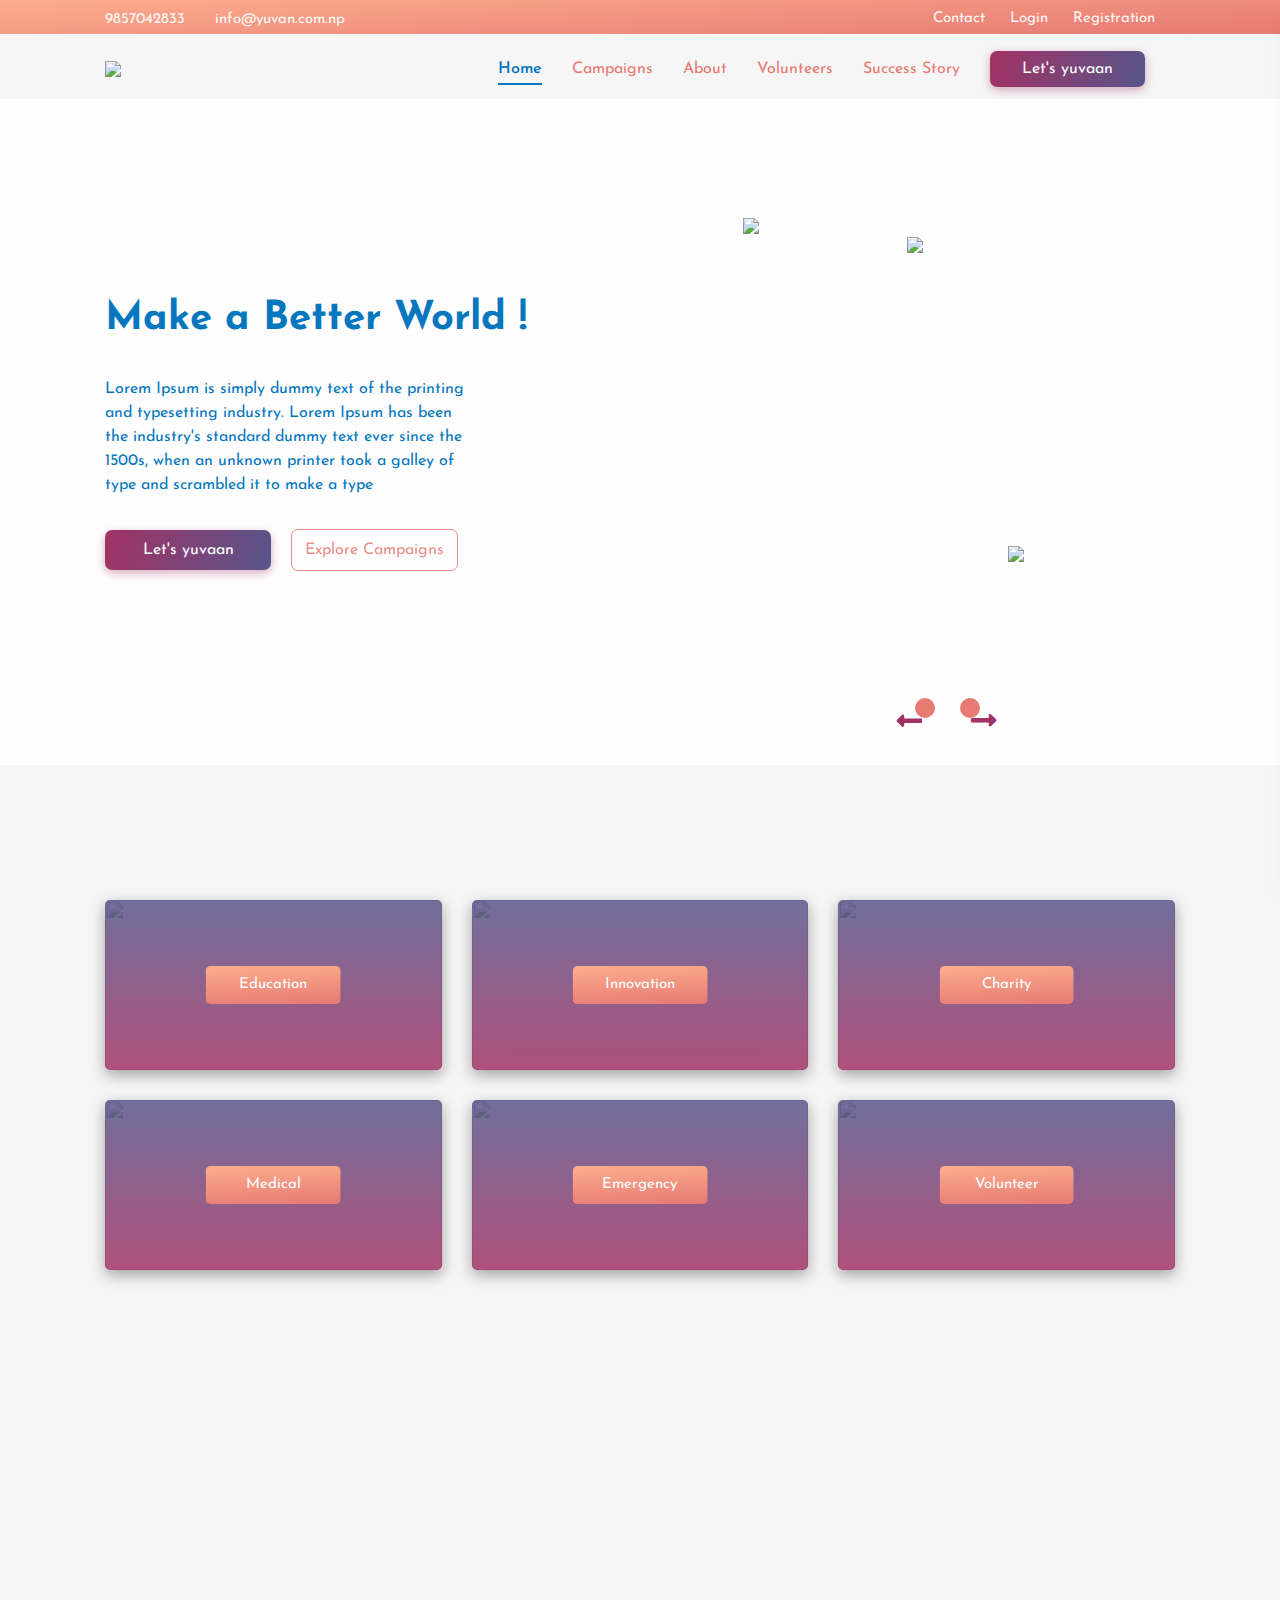
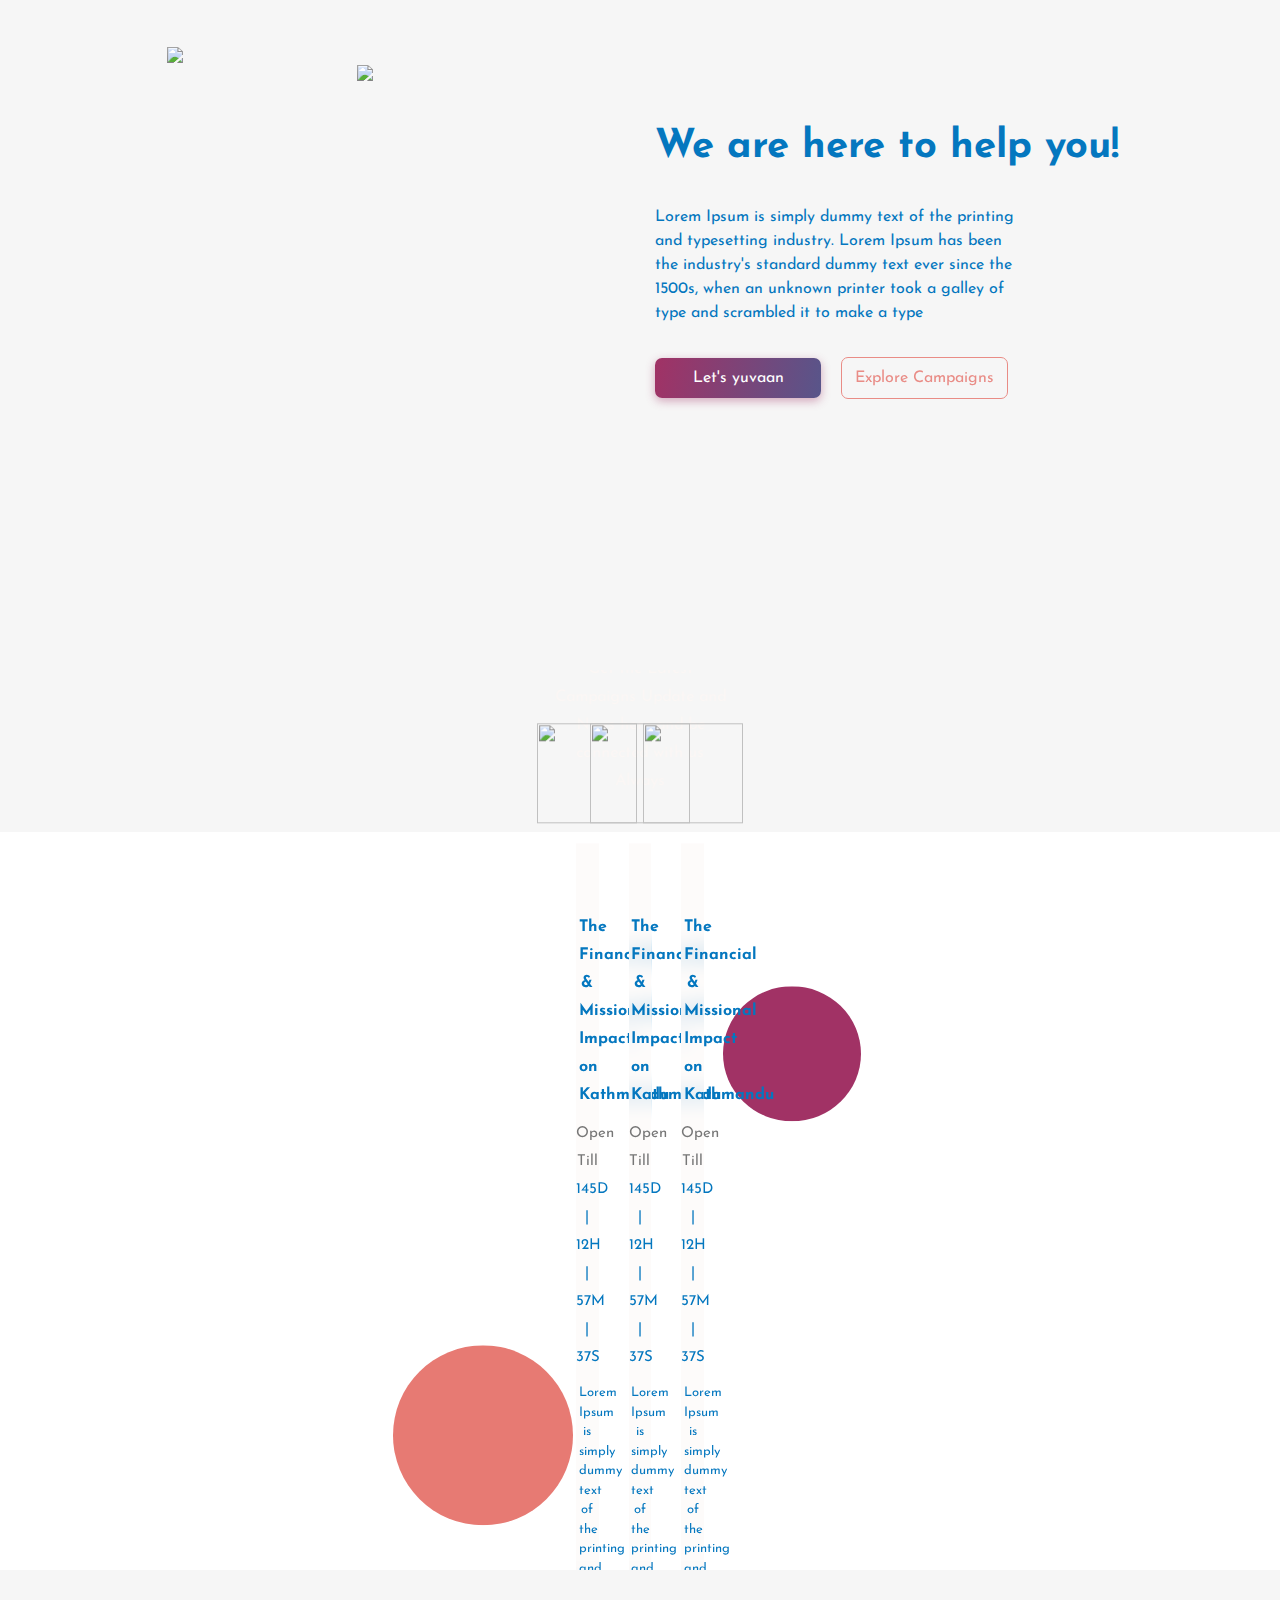
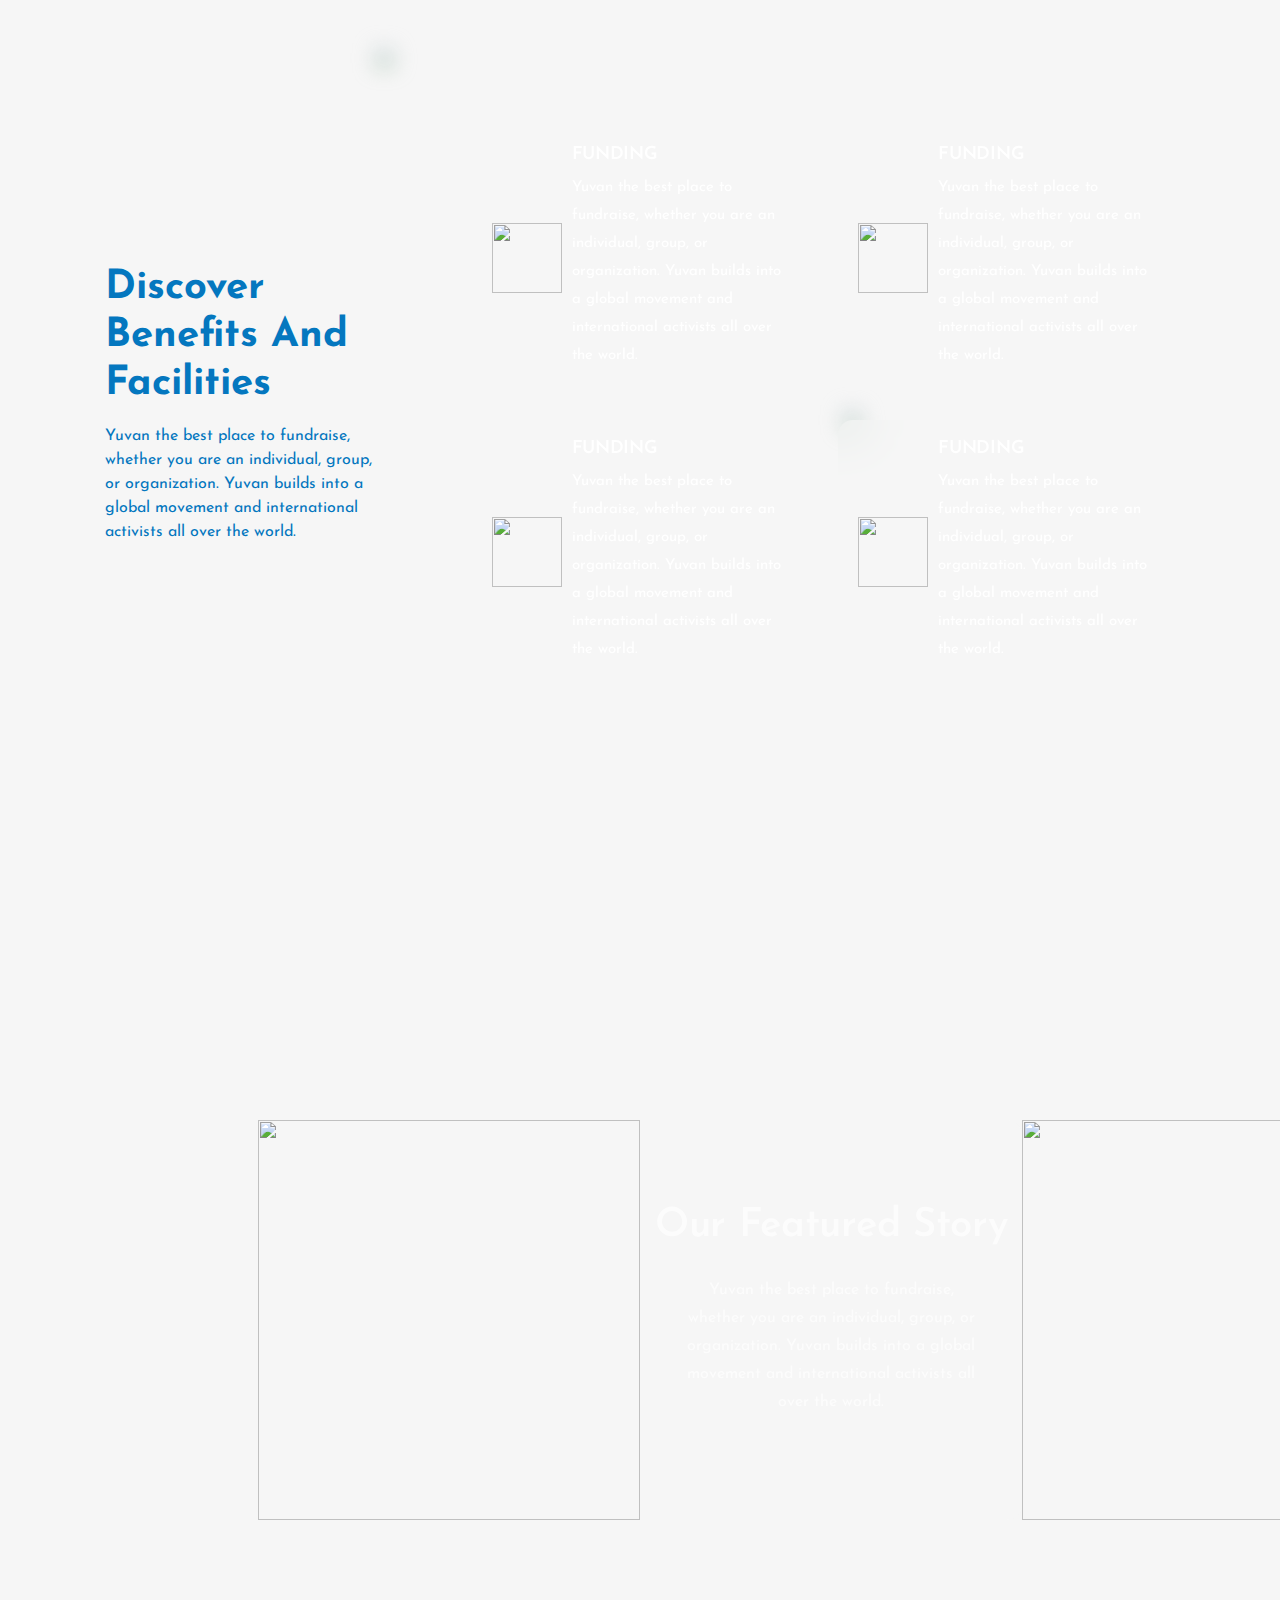
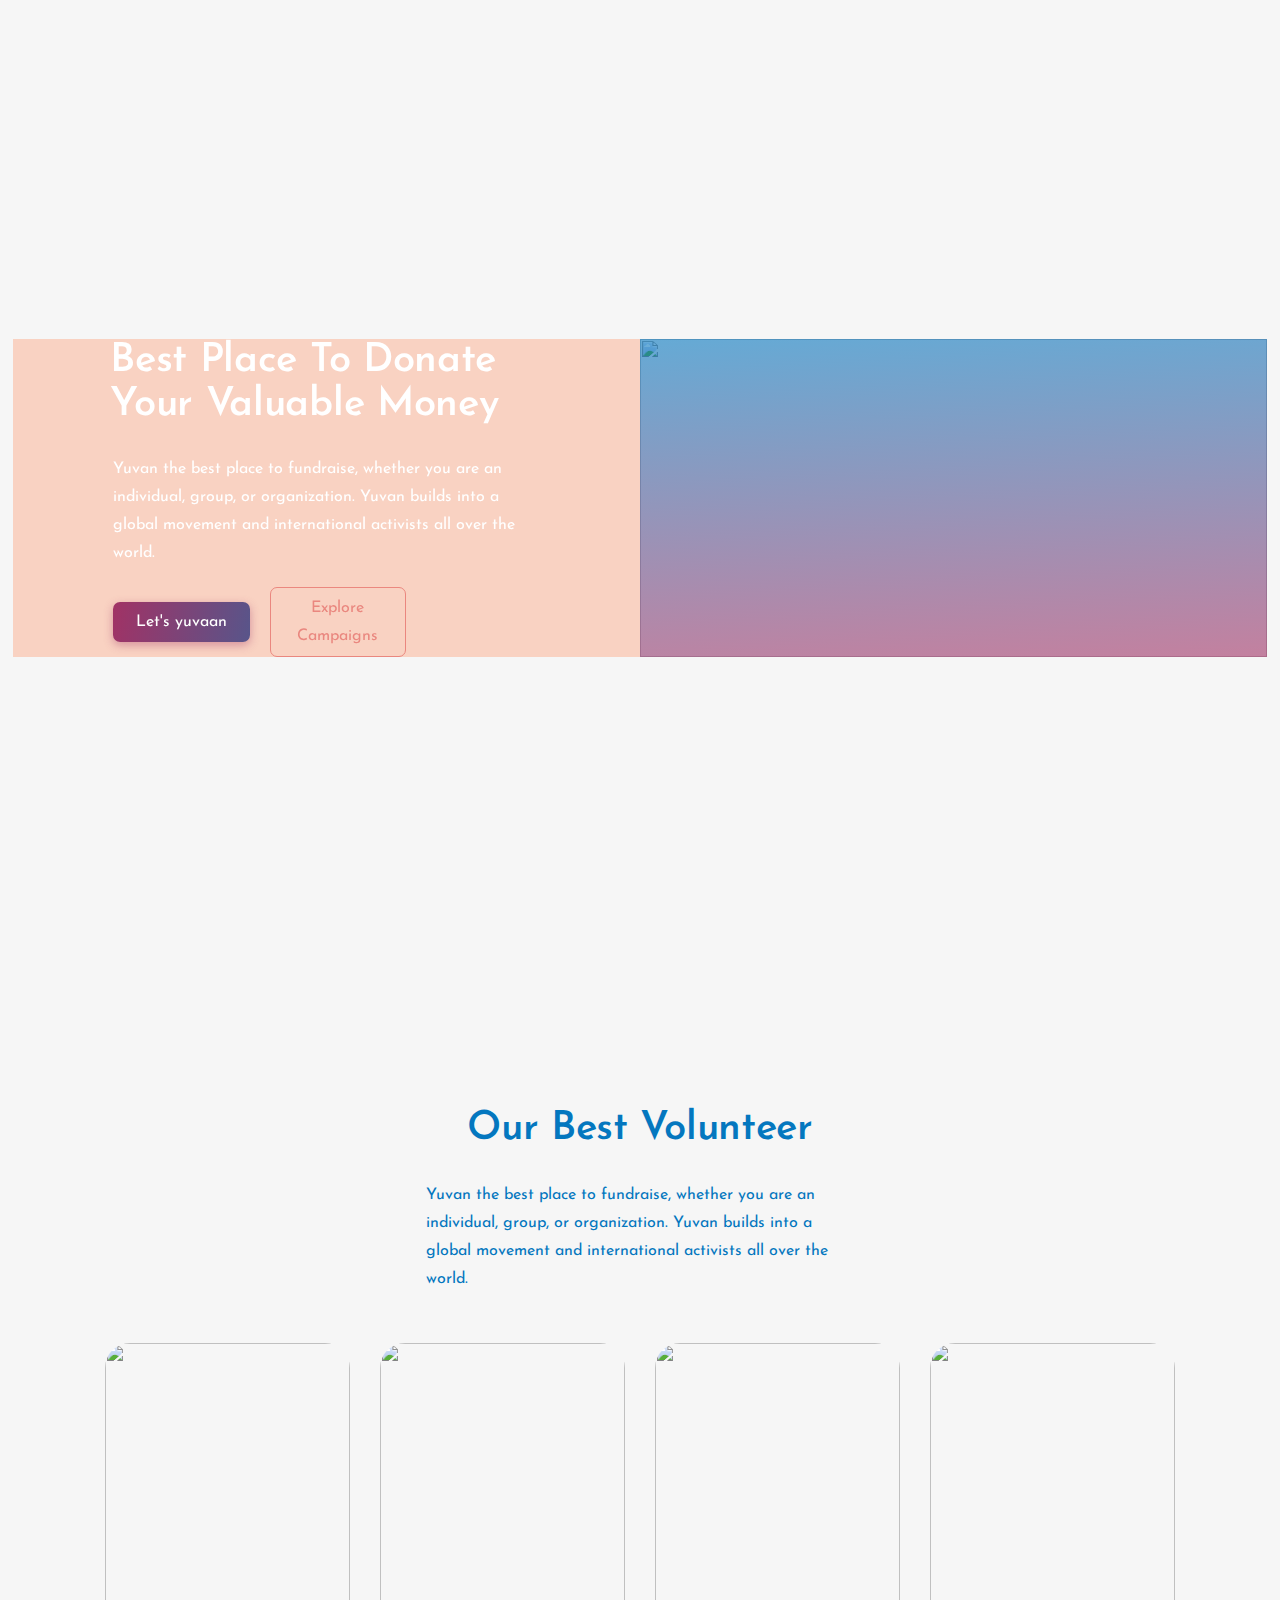
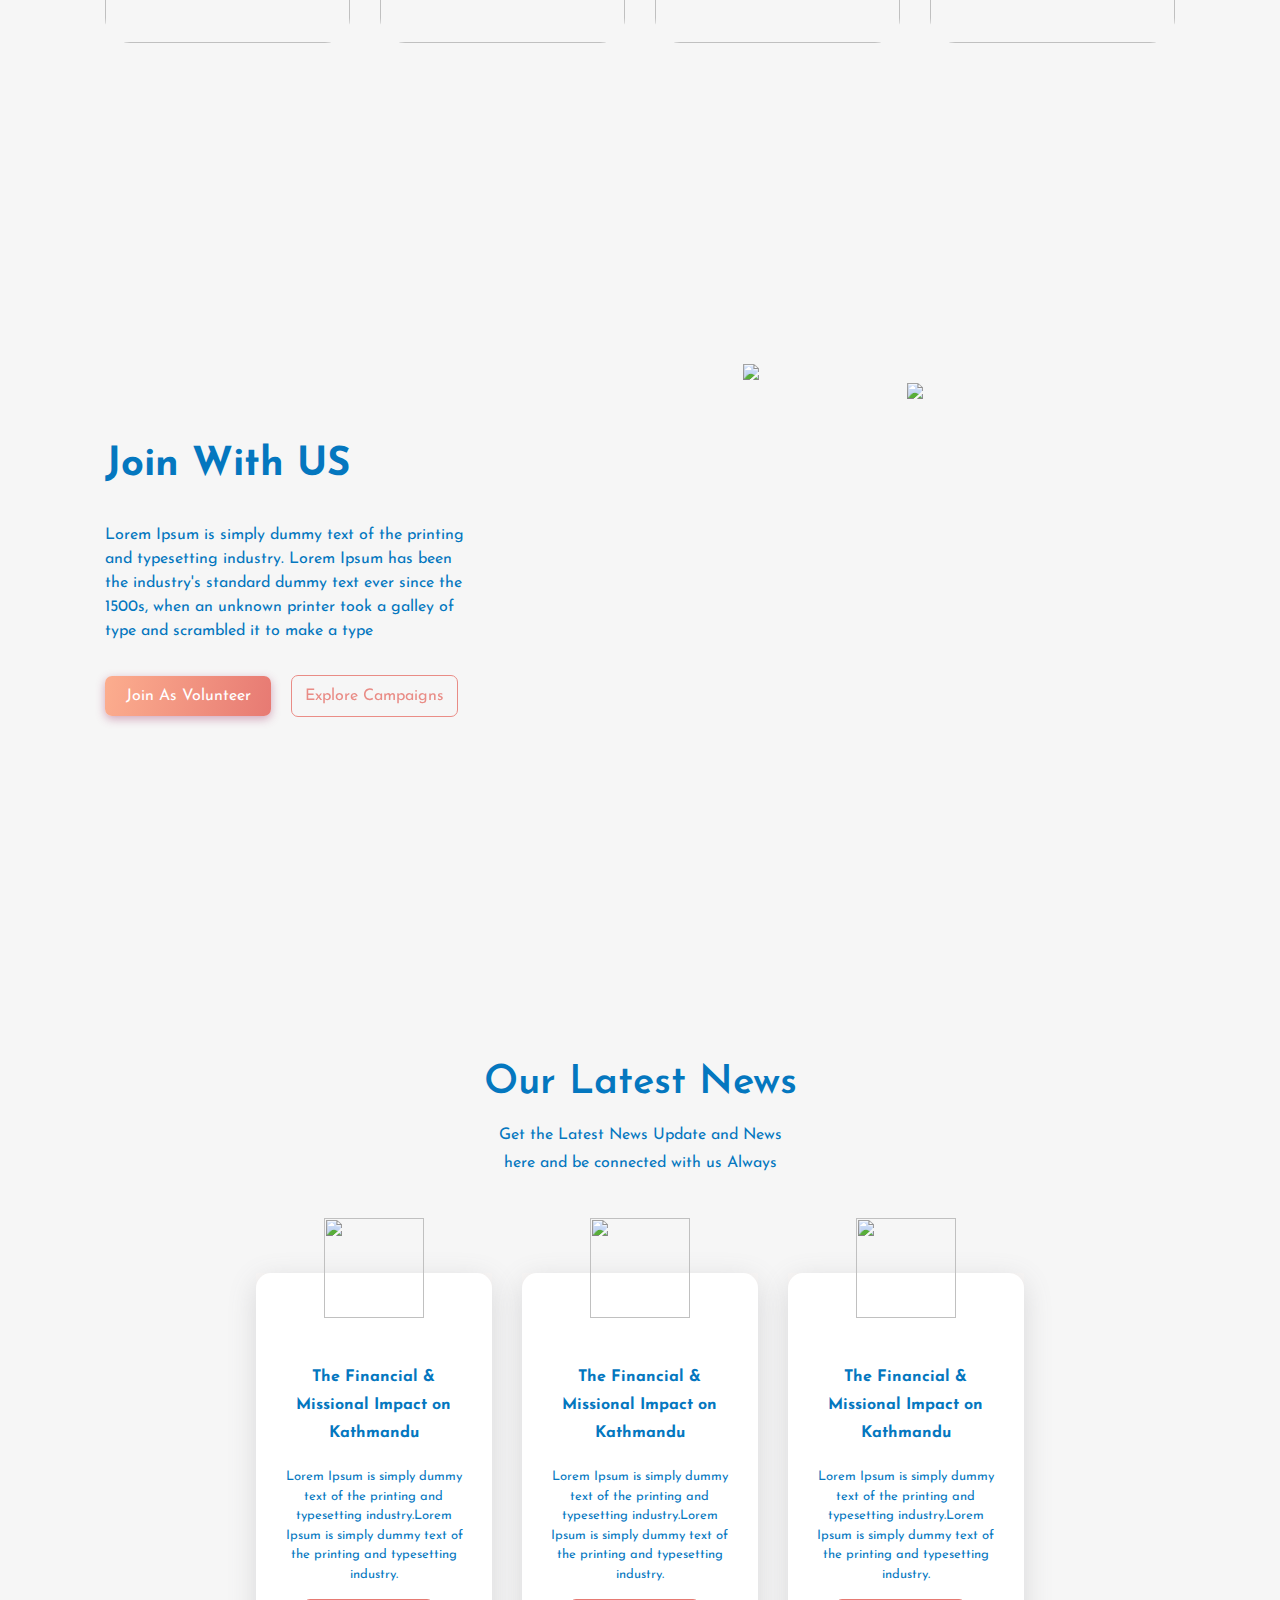
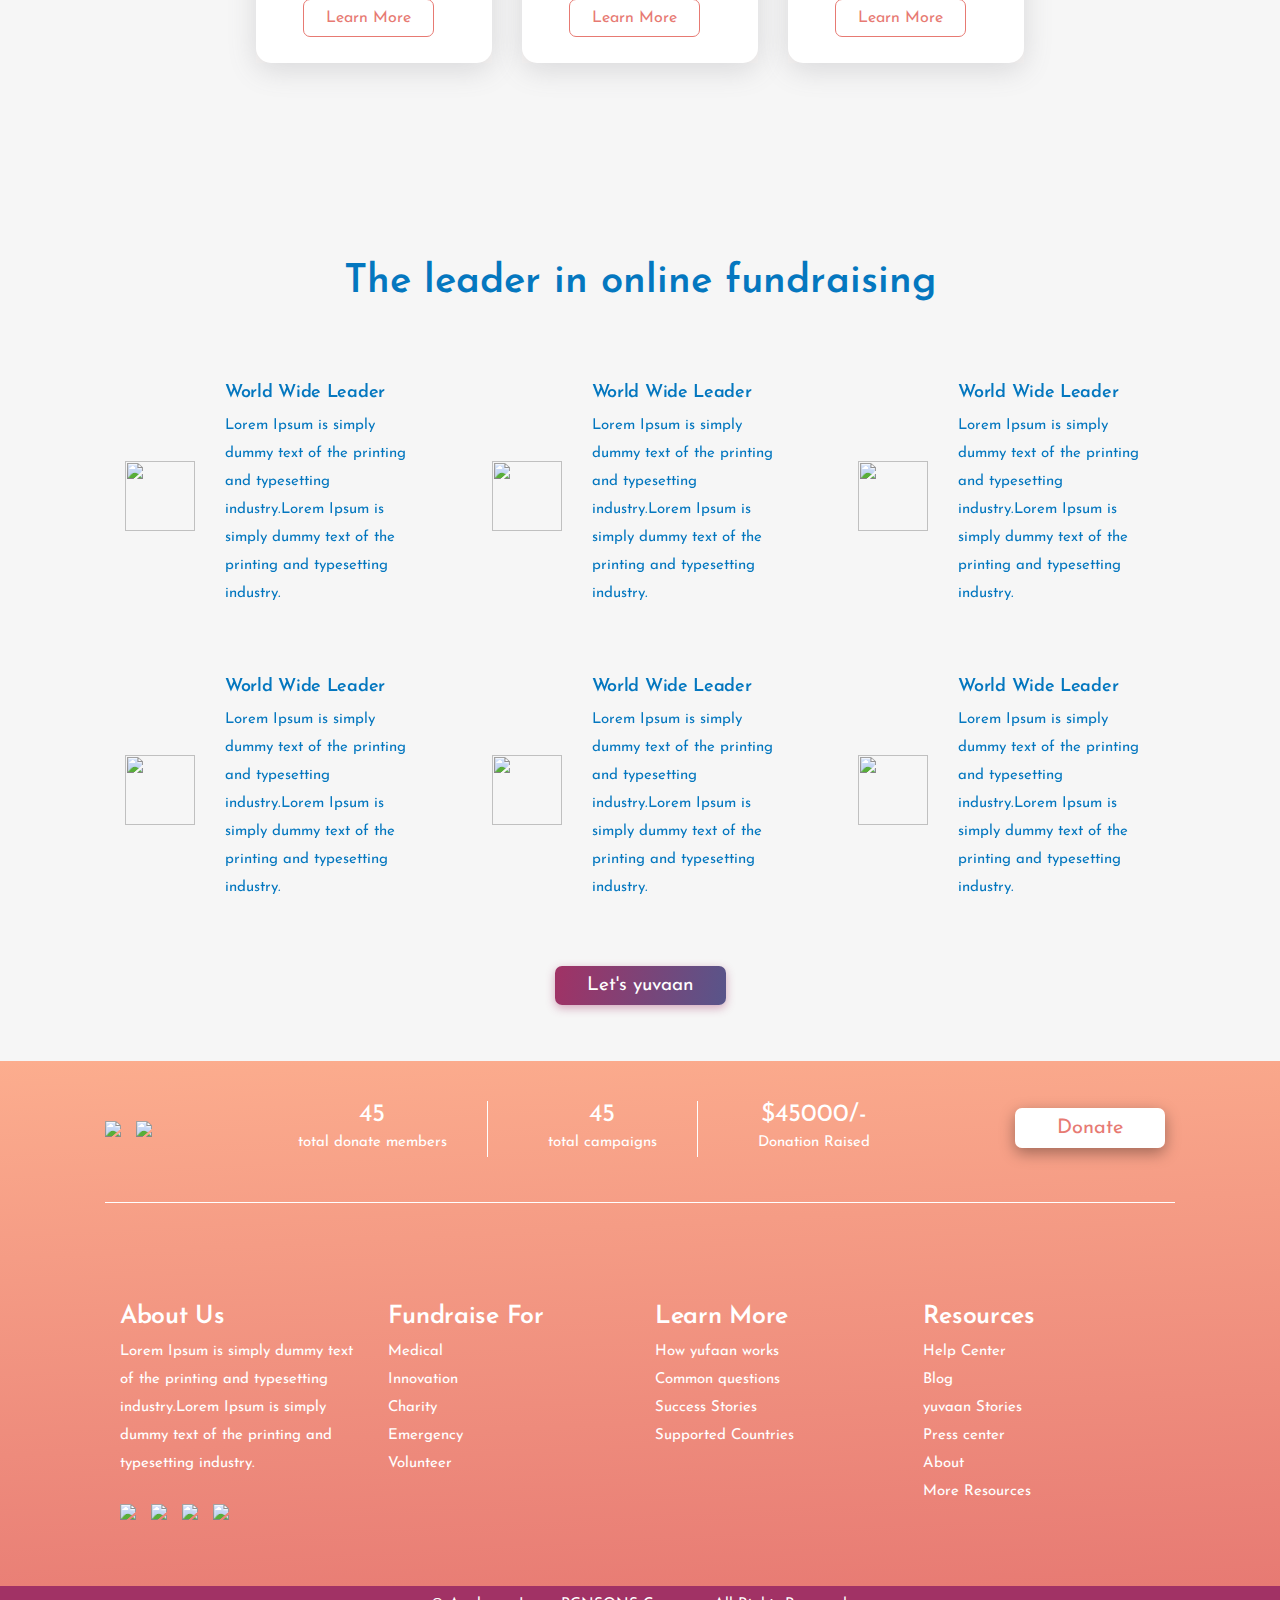
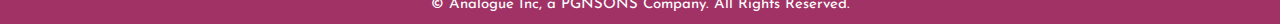
==== commit 2d24b332: "last" ====
--- a/index.html
+++ b/index.html
@@ -16,10 +16,8 @@
     <link rel="stylesheet" href="assets/css/all.min.css" />
     <link rel="stylesheet" href="assets/css/main.css" />
     <link rel="stylesheet" href="https://unpkg.com/swiper/swiper-bundle.css" />
-    <link
-      href="https://maxcdn.bootstrapcdn.com/font-awesome/4.2.0/css/font-awesome.min.css"
-      rel="stylesheet"
-    />
+    <link href="https://use.fontawesome.com/releases/v5.0.1/css/all.css" rel="stylesheet">
+
 
     <link
       rel="stylesheet"
@@ -96,7 +94,9 @@
     <div class="header_bottom">
       <div class="container">
         <div class="header_logo">
+          <a href="index.html">
           <img src="assets/img/Yuvaan Logo@2x.png" />
+        </a>
         </div>
         <div class="menu_links">
           <li>
@@ -139,12 +139,8 @@
                 of type and scrambled it to make a type
               </p>
               <div class="banner_buttons">
-                <li class="yuvanbtn">
-                  <a href="#">Let's yuvaan</a>
-                </li>
-                <li class="nextbtn">
-                  <a href="#">Explore Campaigns</a>
-                </li>
+                <a href="#">Let's yuvaan</a>
+                <a href="#">Explore Campaigns</a>
               </div>
             </div>
             <div class="col-lg-6">
@@ -243,12 +239,8 @@
               type and scrambled it to make a type
             </p>
             <div class="banner_buttons">
-              <li class="yuvanbtn">
-                <a href="#">Let's yuvaan</a>
-              </li>
-              <li class="nextbtn">
-                <a href="#">Learn More</a>
-              </li>
+              <a href="#">Let's yuvaan</a>
+              <a href="#">Explore Campaigns</a>
             </div>
           </div>
         </div>
@@ -529,7 +521,7 @@
               <img src="assets/img/Ellipse 10.svg" />
             </div>
             <div class="row">
-              <div class="col-lg-6">
+              <div class="col-lg-6 col-md-6 col-12">
                 <div class="funding">
                   <div class="funding_img">
                     <img src="assets/img/Ellipse 4.png" />
@@ -547,7 +539,7 @@
                   </div>
                 </div>
               </div>
-              <div class="col-lg-6">
+              <div class="col-lg-6 col-md-6 col-12">
                 <div class="funding">
                   <div class="funding_img">
                     <img src="assets/img/Ellipse 4.png" />
@@ -565,7 +557,7 @@
                   </div>
                 </div>
               </div>
-              <div class="col-lg-6">
+              <div class="col-lg-6 col-md-6 col-12">
                 <div class="funding">
                   <div class="funding_img">
                     <img src="assets/img/Ellipse 4.png" />
@@ -583,7 +575,7 @@
                   </div>
                 </div>
               </div>
-              <div class="col-lg-6">
+              <div class="col-lg-6 col-md-6 col-12">
                 <div class="funding">
                   <div class="funding_img">
                     <img src="assets/img/Ellipse 4.png" />
@@ -612,23 +604,57 @@
 
     <div class="seventh">
       <div class="container">
-        <div class="row no-gutters">
-          <div class="col-lg-6 harry">
-            <img src="assets/img/Rectangle 41.png" />
-          </div>
-          <div class="col-lg-6">
-            <div class="harry_content">
-              <h3>Our Featured Story</h3>
-              <div class="harry_para">
-                <p>
-                  Yuvan the best place to fundraise, whether you are an
-                  individual, group, or organization. Yuvan builds into a global
-                  movement and international activists all over the world.
-                </p>
-              </div>
-            </div>
-          </div>
-        </div>
+
+        <div class="swiper-container mySwiper">
+          <div class="swiper-wrapper">
+            <div class="swiper-slide">
+              <div class="row no-gutters">
+                <div class="col-lg-6 harry">
+                  <img src="assets/img/Rectangle 41.png" />
+                </div>
+                <div class="col-lg-6">
+                  <div class="harry_content">
+                    <h3>Our Featured Story</h3>
+                    <div class="harry_para">
+                      <p>
+                        Yuvan the best place to fundraise, whether you are an
+                        individual, group, or organization. Yuvan builds into a global
+                        movement and international activists all over the world.
+                      </p>
+                    </div>
+                  </div>
+                </div>
+              </div>
+            </div>
+            <div class="swiper-slide">
+              <div class="row no-gutters">
+                <div class="col-lg-6 harry">
+                  <img src="assets/img/Rectangle 41.png" />
+                </div>
+                <div class="col-lg-6">
+                  <div class="harry_content">
+                    <h3>Our Featured Story</h3>
+                    <div class="harry_para">
+                      <p>
+                        Yuvan is the best place to fundraise, whether you are an
+                        individual, group, or organization. Yuvan builds into a global
+                        movement and international activists all over the world.
+                      </p>
+                    </div>
+                  </div>
+                </div>
+              </div>
+            </div>
+          </div>
+          <div class="swiper-button-next"></div>
+          <div class="swiper-button-prev"></div>
+          <div class="round1"></div>
+          <div class="round2"></div>
+        </div>
+
+
+
+      
       </div>
     </div>
 
@@ -648,12 +674,8 @@
               </p>
             </div>
             <div class="banner_buttons">
-              <li class="yuvanbtn">
-                <a href="#">Let's yuvaan</a>
-              </li>
-              <li class="nextbtn">
-                <a href="#">Learn More</a>
-              </li>
+              <a href="#">Let's yuvaan</a>
+              <a href="#">Explore Campaigns</a>
             </div>
           </div>
         </div>
@@ -722,16 +744,16 @@
       <div class="container">
         <div class="row">
           <div class="col-lg-6">
-            <p class="banner_title">Join With US<a/p></p>
+            <p class="banner_title">Join With US</p>
             <p class="banner_para">
               Lorem Ipsum is simply dummy text of the printing and typesetting
               industry. Lorem Ipsum has been the industry's standard dummy text
               ever since the 1500s, when an unknown printer took a galley of
               type and scrambled it to make a type
             </p>
-            <div class="joinbtns">
-              <a href="#" class="joinus">Join As Volunteer</a>
-              <a href="#" class="campbtn">Explore Campaigns</a>
+            <div class="banner_buttons">
+              <a href="#" class="joined">Join As Volunteer</a>
+              <a href="#" class="exp">Explore Campaigns</a>
             </div>
           </div>
           <div class="col-lg-6">
@@ -752,7 +774,7 @@
     </div>
 
     <div class="eleventh">
-      <div class="campaigns_content">
+      <div class="eleventh_campaigns_content">
         <div class="campaigns_title">
           <h3>Our Latest News</h3>
         </div>
@@ -1039,7 +1061,7 @@
     <script src="https://unpkg.com/swiper/swiper-bundle.min.js"></script>
 
     <script>
-      var swiper = new Swiper(".secondswiper", {
+      var swiper = new Swiper(".mySwiper", {
         slidesPerView: 1,
         navigation: {
           nextEl: ".swiper-button-next",
@@ -1048,7 +1070,8 @@
         pagination: {
           el: ".swiper-pagination"
         },
-        autoplay: true
+        autoplay: true,
+        loop: true
       });
     </script>
   </body>
--- a/assets/css/main.css
+++ b/assets/css/main.css
@@ -12,6 +12,16 @@
   background-color: #f6f6f6;
 }
 
+:root {
+  --blue-gradient: transparent linear-gradient(281deg, #58558A 0%, #A13265 100%) 0% 0% no-repeat padding-box;;
+  --paracolor: #0477bf;
+  --yuvaanspan: #e77a73;
+  --unnamed: #a13265;
+  --bordercolor: #FCAD8E;
+  --goldgradient: transparent linear-gradient(278deg, #E77A73 0%, #FCAD8E 100%) 0% 0% no-repeat padding-box;
+}
+
+
 .f-left {
   float: left;
 }
@@ -23,6 +33,8 @@
 .fix {
   overflow: hidden;
 }
+
+
 
 a,
 .button {
@@ -2326,7 +2338,7 @@
 }
 
 .header_logo img{
-  width: 130px;
+  width: 170px;
 }
 
 .header_bottom{
@@ -2350,7 +2362,7 @@
 }
 
 .menu_links li a{
-  font: normal normal 20px/30px Josefin Sans;
+  font: normal normal 16px/30px Josefin Sans;
 letter-spacing: 0px;
 color: #E77A73;
 opacity: 1;
@@ -2378,9 +2390,67 @@
 box-shadow: 0px 3px 10px #A1326569;
 border-radius: 7px;
 opacity: 1;
-font-size: 20px;
+font-size: 22px;
 color: white!important;
 padding: 10px 32px;
+}
+
+.banner_buttons a:first-child{
+  background: transparent linear-gradient(281deg, var(--unnamed-color-58558a) 0%, var(--unnamed-color-a13265) 100%) 0% 0% no-repeat padding-box;
+  background: transparent linear-gradient(281deg, #58558A 0%, #A13265 100%) 0% 0% no-repeat padding-box;
+  box-shadow: 0px 3px 10px #A1326569;
+  border-radius: 7px;
+  opacity: 1;
+  font-size: 16px;
+  color: white!important;
+  width: 32%;
+  text-align: center;
+  padding-top: 6px!important;
+  padding-bottom: 6px;
+  margin-right: 20px;
+  transition: 200ms ease-out;
+}
+
+.banner_buttons a:nth-child(2){
+  background: transparent url('../img/Rectangle\ 18.svg') 0% 0% no-repeat padding-box;
+  opacity: 0.85;
+  border-radius: 7px;
+  font-size: 16px;
+  font-weight: normal;
+  color: #e77a73;
+  border: 1px solid #e77a73;
+  width: 32%;
+  padding-top: 6px;
+  padding-bottom: 6px;
+  text-align: center;
+  transition: all 200ms ease-out;
+}
+
+.banner_buttons a:first-child:hover{
+  box-shadow: rgba(0, 0, 0, 0.35) 0px 5px 15px;
+  transform: scale(1.05);
+}
+
+.banner_buttons a:nth-child(2):hover{
+  background: var(--paracolor);
+  color: white;
+  box-shadow: rgba(0, 0, 0, 0.35) 0px 5px 15px;
+}
+
+
+
+.joinbtns a:first-child{
+  background: transparent linear-gradient(281deg, #E77A73 0%, #FCAD8E 100%)!important;
+  box-shadow: 0px 3px 10px #A1326569;
+  border-radius: 7px;
+  opacity: 1;
+  font-size: 16px;
+  color: white!important;
+  width: 30%;
+  text-align: center;
+  padding-top: 6px;
+  padding-bottom: 6px;
+  margin-right: 20px;
 }
 
 .banner_starts{
@@ -2449,7 +2519,7 @@
   background: transparent url('../img/Rectangle\ 18.svg') 0% 0% no-repeat padding-box;
   opacity: 0.85;
   border-radius: 7px;
-  font-size: 20px;
+  font-size: 16px;
   font-weight: normal;
   color: #e77a73;
   border: 1px solid #e77a73;
@@ -2526,7 +2596,7 @@
 }
 
 .second_section{
-  margin-top: -110px;
+  margin-top: -115px;
   height: 100vh;
   display: flex;
   align-items: center;
@@ -2643,7 +2713,7 @@
 }
 
 .camp_last p{
-  font-size: 11px;
+  font-size: 13px;
   line-height: 1.5;
   color: #0477BF;
 }
@@ -2700,7 +2770,7 @@
   display: flex;
   align-items: center;
   justify-content: center;
-  background-color: #f6f6f6;
+  /* background-color: #f6f6f6; */
 }
 
 .fifth_secs::after{
@@ -2884,6 +2954,7 @@
 align-items: center;
 justify-content: center;
 z-index: -1;
+opacity: 67%;
 }
 
 .harry_content h3{
@@ -2919,7 +2990,7 @@
   position: relative;
   z-index: 999;
   margin-top: -100px;
-  height: 100vh;
+  height: 95vh;
   display: flex;
   align-items: center;
   justify-content: center;
@@ -3005,7 +3076,7 @@
   position: relative;
 }
 
-.harry::after{
+.eighth .harry::after{
   position: absolute;
   content: '';
   top: 0;
@@ -3045,17 +3116,14 @@
 .tenth{
  position: relative;
  margin-top: -30px;
- height: 100vh;
+ height: 85vh;
  display: flex;
  align-items: center;
  justify-content: center;
- background-color: #f6f6f6;
-}
-
-
+}
 
 .joinus{
-  font-size: 20px;
+  font-size: 16px;
   font-weight: normal;
   color: white;
   background: transparent linear-gradient(281deg, #E77A73 0%, #FCAD8E 100%);
@@ -3065,7 +3133,7 @@
 }
 
 .campbtn{
-  font-size: 20px;
+  font-size: 16px;
   font-weight: normal;
   color: #e77a73;
   border: 1px solid #e77a73;
@@ -3081,7 +3149,16 @@
   align-items: center;
   justify-content: center;
   position: relative;
-  background-color: #f6f6f6;
+}
+
+.eleventh .camp1{
+  backdrop-filter: initial;
+}
+
+.eleventh .camp1:hover  .campbtn{
+  background: var(--goldgradient);
+  border: none;
+  color: white;
 }
 
 .eleventh .campaigns_title h3{
@@ -3093,8 +3170,9 @@
 }
 
 .eleventh .camp1{
-  background-color: #fbf7f5;
+  background-color: white;
   padding-bottom: 30px;
+  box-shadow: rgba(100, 100, 111, 0.2) 0px 7px 29px 0px;
 }
 
 .eleventh .camp_title{
@@ -3108,7 +3186,7 @@
 
 .twelveth{
     /* margin-top: -60px; */
-    height: 100vh;
+    /* height: 100vh; */
     display: flex;
     align-items: center;
     justify-content: center;
@@ -3121,7 +3199,7 @@
 }
 
 .twelveth .funding{
-  background: transparent!important;
+  background: transparent;
 }
 
 .twelveth .funding_content h3{
@@ -3413,6 +3491,9 @@
 border-radius: 7px;
 opacity: 1;
 width: 10%;
+font-size: 17px;
+padding-top: 4px;
+padding-bottom: 4px;
 }
 
 .realcampfifth{
@@ -3478,7 +3559,7 @@
 }
 
 .header_bottom{
-  z-index: 9999;
+  z-index: 99999999;
 }
 
 @media(max-width:992px){
@@ -3497,7 +3578,7 @@
 
 .detail_page{
   background-color: #f6f6f6;
-  padding-top: 44px;
+  /* padding-top: 44px; */
 }
 
 .covid_title h3{
@@ -3821,9 +3902,12 @@
 .donatemore{
   border: 1px solid #FCAD8E;
   color: #FCAD8E!important;
-  padding: 6px 40px;
+  padding: 10px 40px;
   border-radius: 7px;
   margin-right: 15px;
+  font-size: 16px;
+  font-weight: 500;
+  box-shadow: rgba(100, 100, 111, 0.2) 0px 7px 29px 0px;
 }
 
 .tsevencomment{
@@ -4027,4 +4111,1413 @@
 
 .guartop h3{
   color: white;
+}
+
+.eleventh .three_camps{
+  margin-top: 6rem;
+  margin-bottom: 6rem;
+}
+
+.eleventh .campaigns_para{
+  width: 80%;
+  text-align: center;
+  margin: auto;
+  margin-top: 1rem;
+}
+
+.trendingin .camp1{
+  background: url(../img/Rectangle\ 30.svg);
+  opacity: 100%;
+  backdrop-filter: unset;
+}
+
+.campaigns_para p {
+  font-size: 16px;
+  letter-spacing: 0px;
+  color: #FBF7F5;
+  opacity: 1;
+  width: 28%;
+  margin: auto;
+  text-align: center;
+}
+
+@media(max-width:1436px){
+  .sixthpath img {
+    width: 58%;
+}
+.sixthpath {
+  position: absolute;
+  top: 58%;
+  left: -16%;
+}
+}
+
+@media(max-width:1320px) and (min-width:1200px){
+  .container{
+    max-width: 1100px;
+  }
+}
+
+@media(max-width:992px){
+  .dotted_path{
+    display: none;
+  }
+  .second_section {
+    margin-top: initial;
+    height: initial;
+    display: flex;
+    align-items: center;
+    justify-content: center;
+    background-color: #f6f6f6;
+}
+.footer1 {
+  display: none;
+  flex-direction: column;
+  align-items: center;
+  justify-content: space-between;
+  border-bottom: 1px solid white;
+  padding-bottom: 45px;
+}
+.banner_img {
+  position: relative;
+  margin-top: 40px;
+  margin-bottom: 40px;
+}
+.top_inner_img img {
+  width: 68%;
+}
+
+.inner-img img {
+  width: 53%;
+  text-align: center;
+  margin: auto;
+}
+
+.top_inner_img {
+  position: absolute;
+  top: -19px;
+  left: 21%;
+}
+
+.footer{
+  display: none;
+}
+}
+
+
+
+@media(max-width:600px){
+  .banner_buttons a:first-child{
+    background: transparent linear-gradient(281deg, var(--unnamed-color-58558a) 0%, var(--unnamed-color-a13265) 100%) 0% 0% no-repeat padding-box;
+    background: transparent linear-gradient(281deg, #58558A 0%, #A13265 100%) 0% 0% no-repeat padding-box;
+    box-shadow: 0px 3px 10px #A1326569;
+    border-radius: 7px;
+    opacity: 1;
+    font-size: 16px;
+    color: white!important;
+    width: 100%;
+    text-align: center;
+    padding-top: 6px;
+    padding-bottom: 6px;
+    margin-right: 10px;
+  }
+  
+  .banner_buttons a:nth-child(2){
+    background: transparent url('../img/Rectangle\ 18.svg') 0% 0% no-repeat padding-box;
+    opacity: 0.85;
+    border-radius: 7px;
+    font-size: 16px;
+    font-weight: normal;
+    color: #e77a73;
+    border: 1px solid #e77a73;
+    width: 100%;
+    padding-top: 6px;
+    padding-bottom: 6px;
+    text-align: center;
+  }
+}
+
+@media(max-width:992px){
+  .banner_para {
+    color: #0477BF!important;
+    font-weight: normal;
+    font-size: 16px;
+    margin-top: 2rem;
+    margin-bottom: 2rem;
+    line-height: 1.5;
+    width: 100%;
+}
+}
+
+@media(max-width:1200px){
+  .three_camps {
+    margin-left: 3rem;
+    margin-right: 3rem;
+}
+}
+
+@media(max-width:992px){
+  .fifth_secs {
+ background: red;
+ display: none;
+}
+
+.eleventh{
+  height: initial;
+}
+
+.campaigns_para p {
+  width: 100%;
+}
+
+.fifth_secs::after{
+  background: unset;
+}
+
+.ellipse1{
+  display: none;
+}
+
+.ellipse2{
+  display: none;
+}
+
+.sixth_section {
+  /* margin-top: -140px; */
+  height: initial;
+  display: flex;
+  align-items: center;
+  justify-content: center;
+  position: relative;
+}
+
+.sixthpath img {
+  width: 58%;
+  display: none;
+}
+
+.blurellipse {
+  position: absolute;
+  top: -82px;
+  left: -80px;
+  filter: blur(11px);
+  display: none;
+}
+
+.anotherblurellipse{
+  display: none;
+}
+
+.seventh .container {
+  width: initial;
+}
+
+.seventh{
+  height: initial;
+}
+
+.eighth {
+  position: relative;
+  z-index: 999;
+ margin-top: initial;
+ height: initial;
+  display: flex;
+  align-items: center;
+  justify-content: center;
+  background-color: #f6f6f6;
+}
+
+.donate_content {
+  height: 100%;
+  display: flex;
+  flex-direction: column;
+  align-items: center;
+  justify-content: center;
+  opacity: 1;
+  backdrop-filter: blur(10px);
+  -webkit-backdrop-filter: blur(10px);
+  position: relative;
+  padding: 40px;
+  z-index: 9;
+}
+
+.donate_content h3 {
+  color: white!important;
+  font-size: 40px;
+  width: 100%;
+}
+
+.eighth .harry_para p {
+  width: 100%;
+}
+.eighth .banner_buttons {
+  width: 100%;
+}
+
+.ninth {
+  position: relative;
+  height: initial;
+  display: flex;
+  align-items: center;
+  justify-content: center;
+  background-color: #f6f6f6;
+}
+
+.volunteer_para p {
+  font-size: 16px;
+  width: 100%;
+  margin: auto;
+  margin-top: 30px;
+  color: #0477BF!important;
+  margin-bottom: 50px;
+}
+
+.vol1 img {
+  width: 100%;
+  height: initial;
+  object-fit: cover;
+}
+
+.vol1 {
+  position: relative;
+  border-radius: 25px;
+  overflow: hidden;
+  transition: 200ms ease-out;
+  cursor: pointer;
+  margin-bottom: 30px;
+}
+
+.tenth {
+  position: relative;
+  height: initial;
+  margin-top: initial;
+}
+
+
+}
+
+@media(max-width:768px){
+  .funding {
+    display: flex;
+    flex-direction: column;
+    align-items: center;
+    background: transparent url(../img/Rectangle\ 33.svg) 0% 0% no-repeat padding-box;
+    border-radius: 15px;
+    opacity: 1;
+   backdrop-filter: unset;
+    padding: 20px;
+    margin-bottom: 30px;
+    position: relative;
+}
+.harry_content {
+  background: transparent url(../img/Rectangle\ 42.svg) 0% 0% no-repeat padding-box;
+  border-top-right-radius: unset;
+  border-bottom-right-radius: unset;
+  backdrop-filter: blur(14px);
+  -webkit-backdrop-filter: blur(14px);
+  height: 100%;
+  display: flex;
+  flex-direction: column;
+  align-items: center;
+  justify-content: center;
+  z-index: -1;
+  opacity: 67%;
+  padding: 40px;
+}
+}
+
+
+.swiper-button-next:after, .swiper-container-rtl .swiper-button-prev:after {
+  content: "\f30b"!important;
+  font-family: 'Font Awesome\ 5 Free'!important;
+  font-weight: 900;
+  font-size: 29px!important;
+  color: #A13265 !important;
+}
+
+.swiper-button-prev:after, .swiper-container-rtl .swiper-button-next:after {
+  content: "\f30b"!important;
+  font-family: 'Font Awesome\ 5 Free'!important;
+  font-weight: 900;
+  font-size: 29px!important;
+  transform: rotate(180deg);
+  color: #A13265 !important;
+}
+
+.swiper-button-prev{
+  position: absolute;
+  top: 80%!important;
+  left: 70%!important;
+  width: calc(var(--swiper-navigation-size)/ 44 * 27);
+  height: var(--swiper-navigation-size);
+  margin-top: calc(0px - (var(--swiper-navigation-size)/ 2));
+  z-index: 10;
+  cursor: pointer;
+  display: flex;
+  align-items: center;
+  justify-content: center;
+  color: var(--swiper-navigation-color,var(--swiper-theme-color));
+}
+
+
+.swiper-button-next{
+  position: absolute;
+  top: 80%!important;
+  left: 75.8%!important;
+  width: calc(var(--swiper-navigation-size)/ 44 * 27);
+  height: var(--swiper-navigation-size);
+  margin-top: calc(0px - (var(--swiper-navigation-size)/ 2));
+  z-index: 10;
+  cursor: pointer;
+  display: flex;
+  align-items: center;
+  justify-content: center;
+  color: var(--swiper-navigation-color,var(--swiper-theme-color));
+}
+
+.round1 {
+  position: absolute;
+  top: 77.5%;
+  left: 71.5%;
+  background-color: #e77a73;
+  width: 20px;
+  height: 20px;
+  border-radius: 50%;
+}
+
+.round2{
+  position: absolute;
+  top: 77.5%;
+  left: 75%;
+  background-color: #e77a73;
+  width: 20px;
+  height: 20px;
+  border-radius: 50%;
+}
+
+@media(max-width:768px){
+  .seventh{
+    display: none;
+  }
+}
+
+.tenth .banner_buttons a:first-child{
+  background: transparent linear-gradient(281deg, #E77A73 0%, #FCAD8E 100%)!important;
+}
+
+.registersection{
+  background: #f6f6f6;
+  height: initial;
+}
+
+.registersection::after{
+  background: unset;
+}
+
+.signinlink p{
+  color: var(--paracolor);
+  font-size: 16px;
+}
+
+.signinlink a{
+  font-size: 17px;
+  color: var(--unnamed);
+  font-weight: bolder;
+}
+
+.banner_title span{
+  color: var(--yuvaanspan);
+}
+
+.register_title h3{
+  color: var(--paracolor);
+}
+
+.register_first{
+  box-shadow: rgba(100, 100, 111, 0.2) 0px 7px 29px 0px;
+  border-radius: 15px;
+  opacity: 1;
+  text-align: center;
+}
+
+.firstinput{
+  padding-top: 20px;
+  padding-bottom: 20px;
+}
+
+.firstinput .row{
+  padding-left: 40px;
+  padding-right: 40px;
+}
+
+.firstinput .secondrow{
+  padding-left: 40px;
+  padding-right: 40px;
+}
+
+
+.register_title{
+  text-align: center;
+  padding-top: 20px;
+  padding-bottom: 10px;
+  border-bottom: 1px solid var(--bordercolor);
+}
+
+.firstinput input{
+  width: 100%;
+  margin-bottom: 20px;
+  border: 1px solid var(--bordercolor);
+  padding-top: 3px;
+  padding-bottom: 3px;
+  padding-left: 8px;
+}
+
+.register_title h3{
+  font-size: 34px;
+}
+
+.firstinput input::placeholder{
+  color: var(--paracolor);
+}
+
+.codebox{
+  background: var(--goldgradient);
+  text-align: center;
+  height: 36px;
+}
+
+.codebox h3{
+  margin: 0;
+}
+
+.coded input{
+  color: white;
+  font-size: 18px;
+  letter-spacing: 4px;
+}
+
+.firstinput button{
+  border: none;
+  background: var(--blue-gradient);
+  width: 46%;
+  text-align: center;
+  padding-top: 6px!important;
+  padding-bottom: 6px;
+  color: white;
+  box-shadow: 0px 3px 10px #A1326569;
+  border-radius: 7px;
+  margin-top: 8px;
+  margin-bottom: 22px;
+}
+
+.lastreg p{
+  font-size: 12px;
+  line-height: 1.5;
+  color: var(--paracolor);
+  border-top: 1px solid lightgrey;
+  padding-top: 20px;
+  padding-left: 70px;
+  padding-right: 70px;
+}
+
+.breadcrumb{
+  margin-top: 30px;
+}
+
+.register_title p{
+  color: var(--paracolor);
+}
+
+.otpcodes{
+  display: flex;
+  align-items: center;
+  justify-content: center;
+  padding-top: 50px;
+  padding-bottom: 20px;
+}
+
+.otpcodes input{
+  height: 65px;
+  width: 65px;
+}
+
+.otpcodes input:not(:last-child){
+  margin-right: 10px;
+}
+
+.otpinput button{
+  margin-bottom: 60px;
+}
+
+.gethelp_title span {
+  color: var(--yuvaanspan);
+}
+
+.multistep{
+  width: 100%;
+  background: #fff;
+  text-align: center;
+  border-radius: 5px;
+}
+.multistep header{
+  font-size: 35px;
+  font-weight: 600;
+  margin: 0 0 30px 0;
+}
+.multistep .form-outer{
+  width: 100%;
+  overflow: hidden;
+}
+.multistep .form-outer form{
+  display: flex;
+  width: 400%;
+}
+.multistep .form-outer form .page{
+  width: 25%;
+  transition: margin-left 0.3s ease-in-out;
+}
+.multistep .form-outer form .page .title{
+  text-align: left;
+  font-size: 25px;
+  font-weight: 500;
+}
+.multistep .form-outer form .page .field{
+  width: 330px;
+  height: 45px;
+  margin: 45px 0;
+  display: flex;
+  position: relative;
+}
+.multistep form .page .field .label{
+  position: absolute;
+  top: -30px;
+  font-weight: 500;
+}
+.multistep form .page .field input{
+  height: 100%;
+  width: 100%;
+  border: 1px solid lightgrey;
+  border-radius: 5px;
+  padding-left: 15px;
+  font-size: 18px;
+}
+.multistep form .page .field select{
+  width: 100%;
+  padding-left: 10px;
+  font-size: 17px;
+  font-weight: 500;
+}
+.multistep form .page .field button{
+  width: 100%;
+  height: calc(100% + 5px);
+  border: none;
+  background: #d33f8d;
+  /* margin-top: -20px; */
+  border-radius: 5px;
+  color: #fff;
+  cursor: pointer;
+  font-size: 18px;
+  font-weight: 500;
+  letter-spacing: 1px;
+  text-transform: uppercase;
+  transition: 0.5s ease;
+}
+.multistep form .page .field button:hover{
+  background: #000;
+}
+/* .multistep form .page .btns button{
+  margin-top: -20px!important;
+} */
+.multistep form .page .btns button.prev{
+  margin-right: 3px;
+  font-size: 17px;
+}
+.multistep form .page .btns button.next{
+  margin-left: 3px;
+}
+.multistep .progress-bar{
+  display: flex;
+  margin: 40px 0;
+  user-select: none;
+}
+.multistep .progress-bar .step{
+  text-align: center;
+  width: 100%;
+  position: relative;
+}
+.multistep .progress-bar .step p{
+  font-weight: 500;
+  font-size: 18px;
+  color: #000;
+  margin-bottom: 8px;
+}
+.progress-bar .step .bullet{
+  height: 25px;
+  width: 25px;
+  border: 2px solid #000;
+  display: inline-block;
+  border-radius: 50%;
+  position: relative;
+  transition: 0.2s;
+  font-weight: 500;
+  font-size: 17px;
+  line-height: 25px;
+}
+.progress-bar .step .bullet.active{
+  border-color: #d43f8d;
+  background: #d43f8d;
+}
+.progress-bar .step .bullet span{
+  position: absolute;
+  left: 50%;
+  transform: translateX(-50%);
+}
+.progress-bar .step .bullet.active span{
+  display: none;
+}
+.progress-bar .step .bullet:before,
+.progress-bar .step .bullet:after{
+  position: absolute;
+  content: '';
+  bottom: 11px;
+  right: -51px;
+  height: 3px;
+  width: 44px;
+  background: #262626;
+}
+.progress-bar .step .bullet.active:after{
+  background: #d43f8d;
+  transform: scaleX(0);
+  transform-origin: left;
+  animation: animate 0.3s linear forwards;
+}
+@keyframes animate {
+  100%{
+    transform: scaleX(1);
+  }
+}
+.progress-bar .step:last-child .bullet:before,
+.progress-bar .step:last-child .bullet:after{
+  display: none;
+}
+.progress-bar .step p.active{
+  color: #d43f8d;
+  transition: 0.2s linear;
+}
+.progress-bar .step .check{
+  position: absolute;
+  left: 50%;
+  top: 70%;
+  font-size: 15px;
+  transform: translate(-50%, -50%);
+  display: none;
+}
+.progress-bar .step .check.active{
+  display: block;
+  color: #fff;
+}
+
+.totu{
+   width:25%;
+   height: 4px;
+   background-color: gray;
+}
+
+.totu:not(:last-child){
+  margin-right: 10px;
+}
+
+.totalst{
+   display: flex;
+   align-items: center;
+   justify-content: space-between;
+   margin-top: 6px;
+}
+
+.acttot{
+   background-color: var(--unnamed);
+}
+
+.howmanysteps{
+  padding-top: 20px;
+  padding-bottom: 20px;
+  padding-left: 44px;
+  padding-right: 44px;
+}
+
+.howmanysteps p{
+  color: var(--paracolor);
+  font-weight: bolder;
+}
+
+.steptitle h3{
+  color: var(--paracolor);
+  font-size: 20px;
+}
+
+.steptitle {
+  text-align: start;
+  padding-left: 44px;
+  margin-bottom: 10px;
+  margin-top: -10px;
+}
+
+.steptitle p{
+  color: var(--paracolor);
+  font-size: 13px;
+}
+
+.secondrow label{
+  color: var(--paracolor);
+  font-size: 13px;
+  text-align: left;
+  margin-bottom: initial;
+}
+
+.secondrow p{
+  color: var(--paracolor);
+  font-size: 13px;
+  text-align: left;
+  margin-top: -15px;
+}
+
+.multistep .next{
+  margin-top: 35px;
+}
+
+.multistep .btns{
+  padding-left: 28px;
+  padding-right: 28px;
+}
+
+.howmanyraise{
+  padding-top: 30px;
+  padding-bottom: 30px;
+  height: 50px;
+  display: flex;
+  align-items: center;
+  justify-content: center;
+
+}
+
+.howmanyraiseinput input::placeholder{
+  font-size: 30px;
+  font-weight: bolder;
+}
+
+.howmanyraiseinput input{
+  padding-top: 12px;
+}
+
+.setfundlorem{
+  padding-left: 44px;
+  padding-right: 44px;
+  text-align: start;
+}
+
+.setfundlorem p{
+  font-size: 15px;
+  color: var(--paracolor);
+  line-height: 1.5;
+}
+
+.setfundbacklorem{
+  margin-top: 20px;
+  margin-left: 44px;
+  margin-right: 44px;
+  text-align: start;
+  background-color: #e2e2e2;
+  padding: 10px 13px;
+}
+
+.setfundbacklorem p{
+  font-size: 13px;
+  color: var(--paracolor);
+  line-height: 1.5;
+}
+
+.setfundbacklorem li{
+  list-style: initial;
+  color: var(--paracolor);
+  line-height: 1.5;
+  font-size: 13px;
+}
+
+.setfundbacklorem .li::marker{
+  display: none;
+  margin: 0;
+  padding: 0;
+}
+
+.threeloremlist{
+  padding-top: 10px;
+}
+
+.addyoutubelink input::placeholder{
+  font-size: 18px;
+  font-weight: normal;
+}
+
+.addyoutubelink input{
+  padding-top: initial;
+}
+
+.drag-area{
+  border: 1px solid gray;
+  display: flex;
+  align-items: center;
+  justify-content: center;
+  flex-direction: column;
+  width: 83.7%;
+  margin: auto;
+  padding-bottom: 20px;
+}
+.drag-area.active{
+  border: 2px solid var(--paracolor);
+}
+.drag-area .icon{
+  font-size: 100px;
+  color: var(--paracolor);
+}
+.drag-area header{
+  font-size: 30px;
+  font-weight: 500;
+  color: var(--paracolor);
+}
+.drag-area span{
+  font-size: 25px;
+  font-weight: 500;
+  color: var(--paracolor);
+  margin: 10px 0 15px 0;
+}
+.drag-area button{
+  font-size: 20px;
+  font-weight: 500;
+  border: none;
+  outline: none;
+  background: var(--paracolor);
+  color: #5256ad;
+  border-radius: 5px;
+  cursor: pointer;
+}
+.drag-area img{
+  height: 100%;
+  width: 100%;
+  object-fit: cover;
+  border-radius: 5px;
+}
+
+.drag-area i{
+  font-size: 20px;
+}
+
+.drag-area p{
+  color: var(--paracolor);
+  width: 80%;
+  font-size: 20px;
+}
+
+.drag-area button{
+  color: white;
+  margin-top: 20px;
+  font-size: 15px;
+}
+
+.orlines{
+  margin: 6px auto;
+  position: relative;
+}
+
+.orlines p{
+  color: var(--paracolor);
+  font-weight: bold;
+  font-size: 17px;
+}
+
+.orlines::before {
+  position: absolute;
+  content: '';
+  width: 37%;
+  height: 1px;
+  top: 14px;
+  left: 42px;
+  background-color: grey;
+}
+
+.orlines::after {
+  position: absolute;
+  content: '';
+  width: 37%;
+  height: 1px;
+  top: 14px;
+  right: 42px;
+  background-color: grey;
+}
+
+.storytime{
+  text-align: center;
+}
+
+.storytextarea{
+  padding-left: 44px;
+  padding-right: 44px;
+}
+
+.storytextarea textarea{
+  border: 1px solid gray;
+  border-radius: 0;
+}
+
+.laststepbtn button{
+  background: unset;
+  border: 1px solid var(--bordercolor);
+  color: var(--bordercolor);
+  box-shadow: rgba(149, 157, 165, 0.2) 0px 8px 24px;
+}
+
+.registersection{
+  margin-bottom: 80px;
+}
+
+.covid_buttons{
+  margin: 20px auto 30px auto;
+  display: flex;
+  align-items: center;
+  justify-content: space-between;
+}
+
+
+.covid_buttons a:first-child{
+  background: var(--goldgradient);
+  box-shadow: 0px 3px 10px #A1326569;
+  border-radius: 7px;
+  opacity: 1;
+  font-size: 16px;
+  color: white!important;
+  width: 30%;
+  text-align: center;
+  padding-top: 6px!important;
+  padding-bottom: 6px;
+  margin-right: 20px;
+}
+
+.covid_buttons a:nth-child(2){
+  background: var(--goldgradient);
+  box-shadow: 0px 3px 10px #A1326569;
+  border-radius: 7px;
+  opacity: 1;
+  font-size: 16px;
+  color: white!important;
+  width: 30%;
+  text-align: center;
+  padding-top: 6px!important;
+  padding-bottom: 6px;
+}
+
+.covid_buttons a:nth-child(3){
+  background: var(--goldgradient);
+  box-shadow: 0px 3px 10px #A1326569;
+  border-radius: 7px;
+  opacity: 1;
+  font-size: 16px;
+  color: white!important;
+  width: 30%;
+  text-align: center;
+  padding-top: 6px!important;
+  padding-bottom: 6px;
+}
+
+.covid_buttons a:nth-child(4){
+  background: var(--goldgradient);
+  box-shadow: 0px 3px 10px #A1326569;
+  border-radius: 7px;
+  opacity: 1;
+  font-size: 16px;
+  color: white!important;
+  width: 30%;
+  text-align: center;
+  padding-top: 6px!important;
+  padding-bottom: 6px;
+}
+
+.covid_buttons a:not(:last-child){
+  margin-right: 20px;
+}
+
+.share3 a{
+  background: var(--goldgradient);
+  box-shadow: 0px 3px 10px #A1326569;
+  border-radius: 7px;
+  opacity: 1;
+  font-size: 16px;
+  color: white!important;
+  width: 100%;
+  text-align: center;
+  padding-top: 6px!important;
+  padding-bottom: 6px;
+}
+
+.rightcovidshare .banner_buttons a:nth-child(1) {
+  background: unset;
+  opacity: 0.85;
+  border-radius: 7px;
+  font-size: 16px;
+  font-weight: normal;
+  color: white;
+  border: 1px solid white;
+  width: 100%;
+  padding-top: 8px;
+  padding-bottom: 8px;
+  text-align: center;
+  box-shadow: unset;
+}
+
+.rightcovidshare .banner_buttons a:nth-child(2) {
+  background: var(--goldgradient);
+  border-radius: 7px;
+  font-size: 16px;
+  font-weight: normal;
+  color: white;
+  border: none;
+  width: 100%;
+  padding-top: 8px;
+  padding-bottom: 8px;
+  text-align: center;
+}
+
+.pleasedonate a{
+  background: var(--goldgradient);
+  border-radius: 7px;
+  font-size: 16px;
+  font-weight: normal;
+  color: white;
+  border: none;
+  padding-top: 8px;
+  padding-bottom: 8px;
+  text-align: center;
+}
+
+.donateandsecure a:first-child{
+    background: var(--goldgradient);
+  border-radius: 7px;
+  font-size: 18px;
+  font-weight: normal;
+  color: white;
+  border: none;
+  width: 100%;
+  padding-top: 8px;
+  padding-bottom: 8px;
+  text-align: center;
+}
+/* for larger device */
+
+@media (min-width:1600px){
+  .container {
+    max-width: 1470px;
+}
+
+p{
+  font-size: 20px!important;
+}
+
+.banner_title{
+  font-size: 40px!important;
+}
+
+.banner_para{
+  font-size: 22px!important;
+  width: 80%;
+}
+
+.banner_buttons a{
+  font-size: 20px!important;
+  width: 100%;
+}
+
+.third_section .top_inner_img img {
+  width: 89%;
+}
+
+.banner_buttons a:nth-child(2) {
+  background: transparent url(../img/Rectangle\ 18.svg) 0% 0% no-repeat padding-box;
+  opacity: 0.85;
+  border-radius: 7px;
+  font-size: 16px;
+  font-weight: normal;
+  color: #e77a73;
+  border: 1px solid #e77a73;
+  width: 30%;
+  padding-top: 8px;
+  padding-bottom: 8px;
+  text-align: center;
+}
+
+.banner_buttons a:nth-child(1) {
+  border-radius: 7px;
+  font-size: 16px;
+  font-weight: normal;
+  width: 30%;
+  padding-top: 8px;
+  padding-bottom: 8px;
+  text-align: center;
+}
+
+
+.dotted_path img {
+  width: 100%;
+}
+
+.dotted_path {
+  position: absolute;
+  top: 60%;
+  right: 31%;
+  z-index: 9;
+}
+
+.section1 img {
+  width: 100%;
+  height: 210px;
+  object-fit: cover;
+}
+
+.three_camps {
+  margin-left: 20rem;
+  margin-right: 20rem;
+}
+
+.fifth_secs::after {
+  position: absolute;
+  content: '';
+  width: 100%;
+  height: 100%;
+  background: white url(../img/pexels-mitchell-luo-3694711.png) 0% 0% no-repeat padding-box;
+  z-index: -1;
+  top: 189px;
+}
+
+.harry img {
+  width: 100%;
+  height: initial;
+}
+
+.swiper-button-prev {
+  position: absolute;
+  width: calc(var(--swiper-navigation-size)/ 44 * 27);
+  height: var(--swiper-navigation-size);
+  margin-top: calc(0px - (var(--swiper-navigation-size)/ 2));
+  z-index: 10;
+  cursor: pointer;
+  display: flex;
+  align-items: center;
+  justify-content: center;
+  color: var(--swiper-navigation-color,var(--swiper-theme-color));
+  top: 79.5% !important;
+  left: 70% !important;
+}
+
+.swiper-button-next {
+  top: 79.5% !important;
+}
+
+.eighth .sixthpath {
+  position: absolute;
+  top: 54%;
+  left: -17%;
+  transform: rotate( 
+5deg
+);
+}
+
+.harry_para p {
+  font-size: 20px!important;
+  color: white;
+  width: 80%;
+  margin: 20px auto;
+}
+
+.volunteer_para p {
+  font-size: 20px!important;
+  width: 40%;
+  margin: 30px auto 50px;
+  color: rgb(4, 119, 191) !important;
+}
+
+.tenth .sixthpath{
+    position: absolute;
+    top: 48%;
+    left: -16%;
+}
+
+.gethelp_four a {
+  margin-right: 60px;
+  color: #e77a73;
+  box-shadow: 0px 3px 10px #a1326569;
+  border: 1px solid #FCAD8E;
+  border-radius: 7px;
+  opacity: 1;
+  width: 10%;
+  font-size: 20px;
+  padding-top: 10px;
+  padding-bottom: 10px;
+}
+
+.trendingin .camppara p{
+  font-size: 17px!important;
+}
+
+.camp_last p{
+  font-size: 14px!important;
+}
+
+.trendingin .camp1 {
+  padding-top: 88px;
+}
+
+.lastreg p {
+  font-size: 16px!important;
+  line-height: 1.5;
+  color: var(--paracolor);
+  border-top: 1px solid lightgrey;
+  padding-top: 20px;
+  padding-left: 70px;
+  padding-right: 70px;
+}
+
+.firstinput input::placeholder{
+  font-size: 18px!important;
+}
+
+.menu_links li a{
+  font: normal normal 20px/30px Josefin Sans;
+letter-spacing: 0px;
+color: #E77A73;
+opacity: 1;
+}
+
+.header_logo img{
+  width: 240px;
+}
+
+.seventh{
+  height: 75vh;
+  margin-top: -10px;
+}
+
+
+
+}
+
+@media(min-width:1800px){
+  .trendingin .three_camps{
+    margin-left: 23rem;
+    margin-right: 23rem;
+  }
+  
+}
+
+@media(min-width:1900px){
+  .trendingin .three_camps{
+    margin-left: 25rem;
+    margin-right: 25rem;
+  }
+  
+}
+
+@media(max-width:768px){
+  body{
+    display: none;
+  }
+}
+
+.section1{
+  transition: 200ms ease-out;
+  cursor: pointer;
+}
+
+.section1:hover{
+  box-shadow: rgba(0, 0, 0, 0.25) 0px 54px 55px, rgba(0, 0, 0, 0.12) 0px -12px 30px, rgba(0, 0, 0, 0.12) 0px 4px 6px, rgba(0, 0, 0, 0.17) 0px 12px 13px, rgba(0, 0, 0, 0.09) 0px -3px 5px;
+}
+
+.see_all a{
+  transition: 200ms ease-out;
+}
+
+.see_all a:hover{
+  background-color: var(--unnamed);
+  border: none;
+}
+
+.funding{
+  transition: 200ms ease-out;
+}
+
+.funding:hover{
+  box-shadow: rgba(0, 0, 0, 0.35) 0px 5px 15px;
+  cursor: pointer;
+}
+
+.camp1{
+  transition: 200ms ease-out;
+}
+
+.camp1:hover{
+  box-shadow: rgba(0, 0, 0, 0.35) 0px 5px 15px;
+  cursor: pointer;
+}
+
+.banner_buttons a:first-child:hover{
+  box-shadow: rgba(0, 0, 0, 0.35) 0px 5px 15px;
+  transform: scale(1.05);
+}
+
+.banner_buttons a:nth-child(2):hover{
+  background: var(--paracolor);
+  color: white;
+  box-shadow: rgba(0, 0, 0, 0.35) 0px 5px 15px;
+}
+
+.joined:hover{
+  box-shadow: rgba(0, 0, 0, 0.35) 0px 5px 15px!important;
+  transform: scale(1.05)!important;
+}
+
+.tenth .banner_buttons a:nth-child(2):hover{
+  background: var(--paracolor);
+  color: white;
+  box-shadow: rgba(0, 0, 0, 0.35) 0px 5px 15px;
+}
+
+.joined{
+  cursor: pointer;
+}
+
+.leaders .funding:hover{
+  box-shadow: rgba(0, 0, 0, 0.16) 0px 1px 4px;
+
+}
+
+.leaders .funding:hover{
+  background-color: white!important;
+}
+
+.leaderbtn a{
+  transition: 200ms ease-out;
+  font-size: 19px;
+}
+
+.leaderbtn a:hover{
+  box-shadow: rgba(0, 0, 0, 0.35) 0px 5px 15px;
+}
+
+.tenth .sixthpath{
+  z-index: -1;
+}
+
+.footer_right a{
+  transition: 200ms ease-out;
+}
+
+.footer_right a:hover{
+  background: var(--goldgradient);
+  color: white;
 }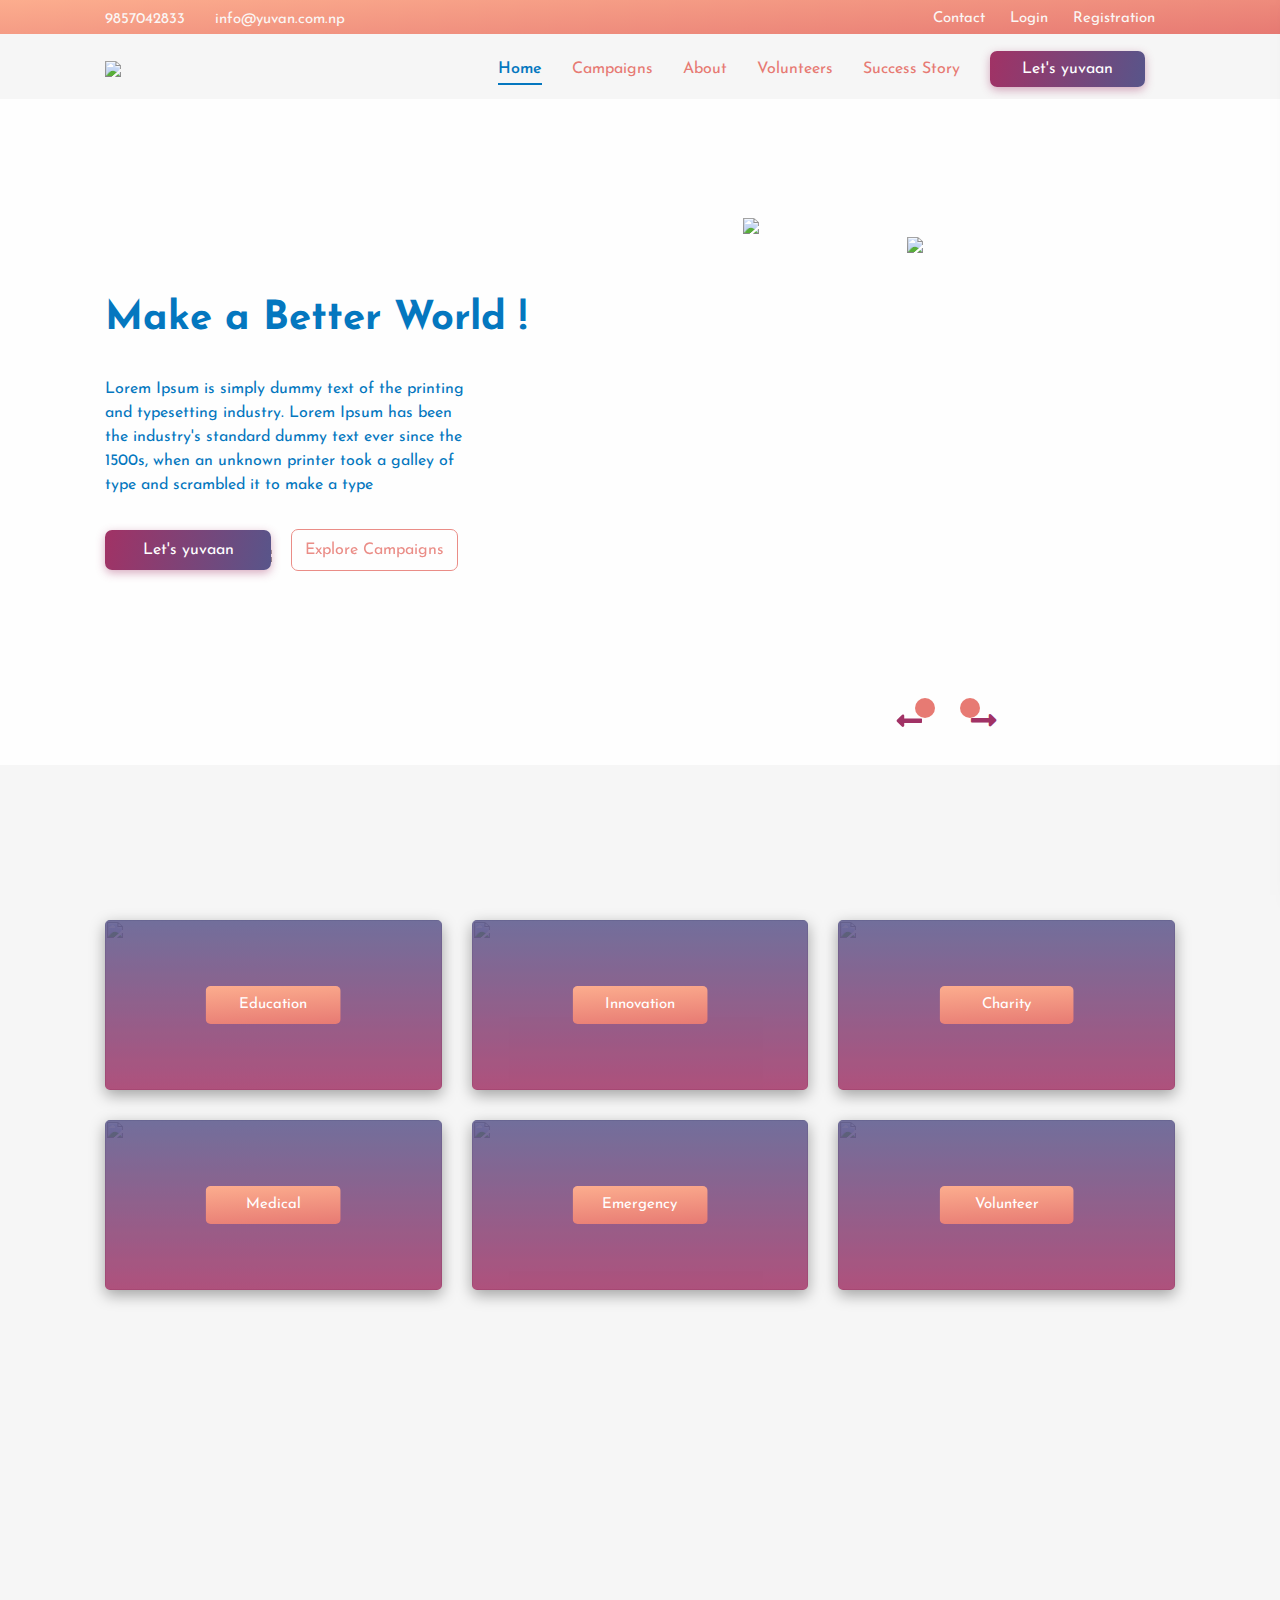
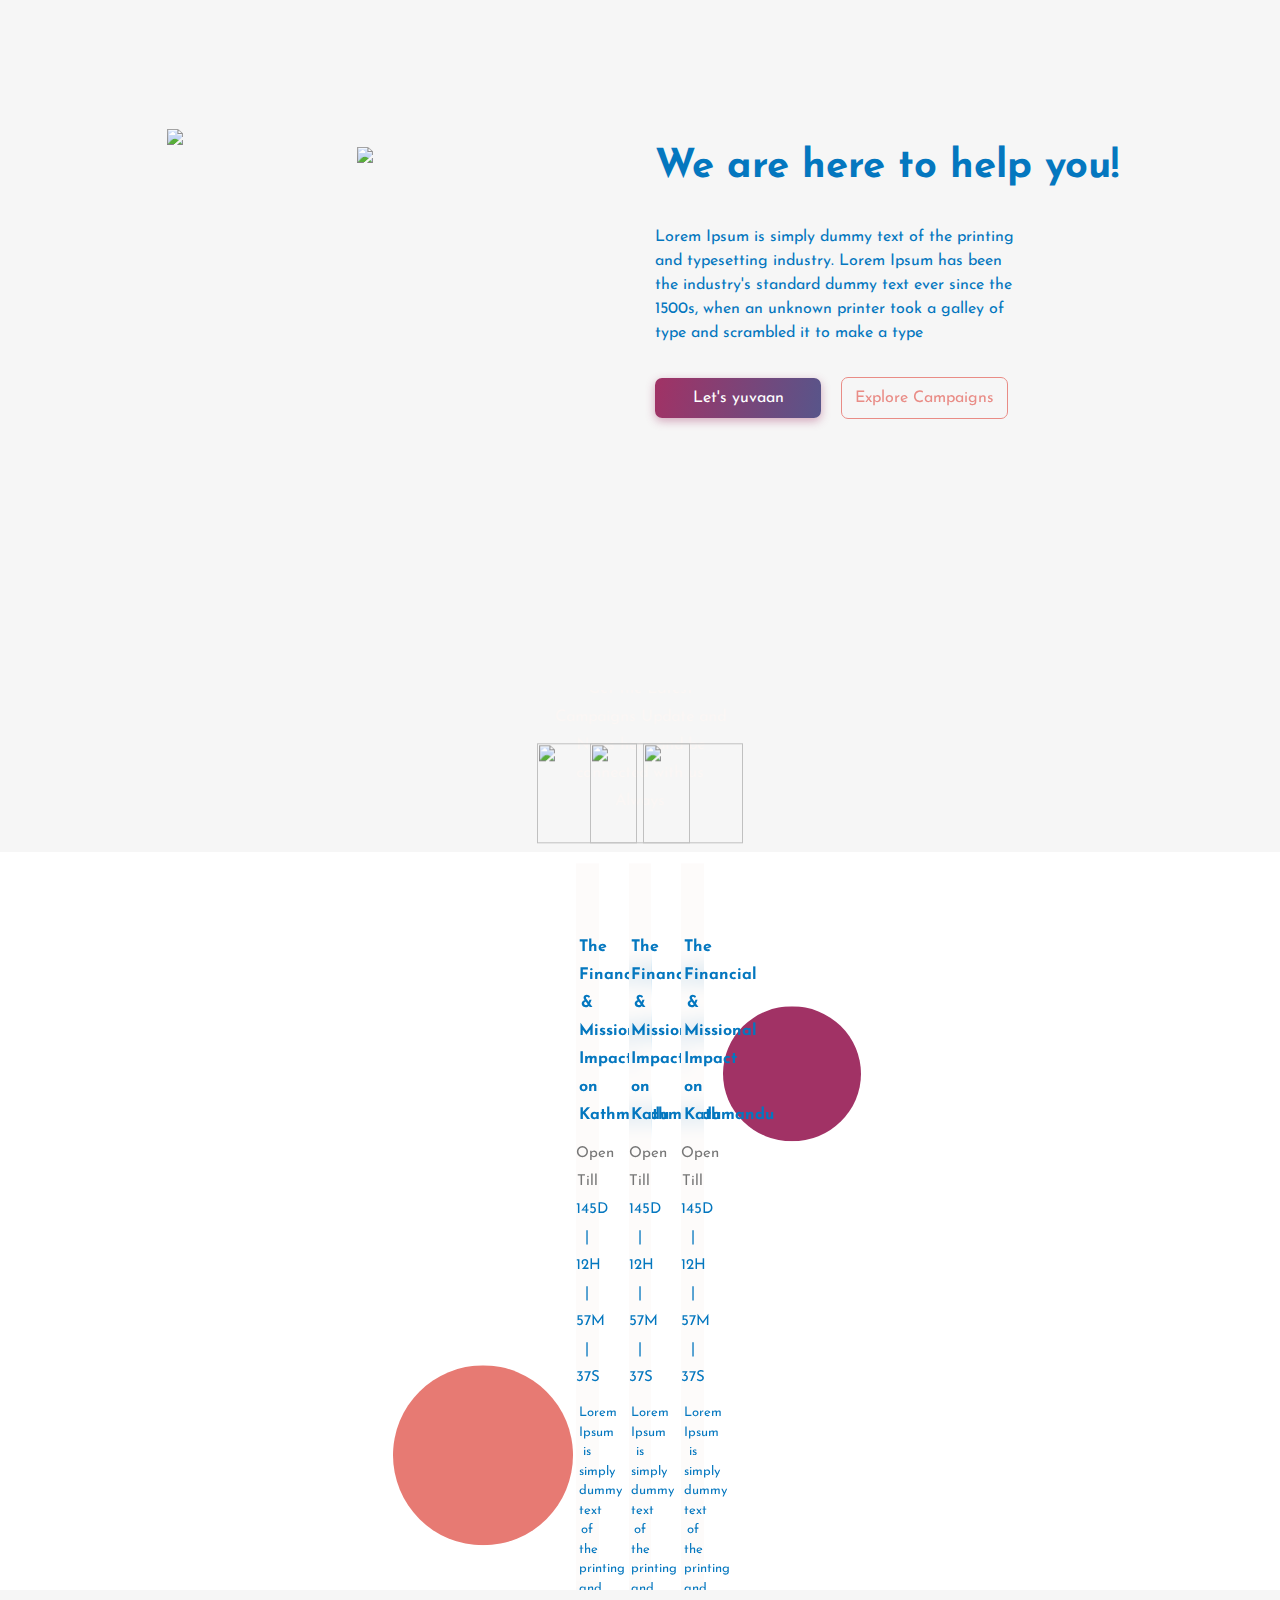
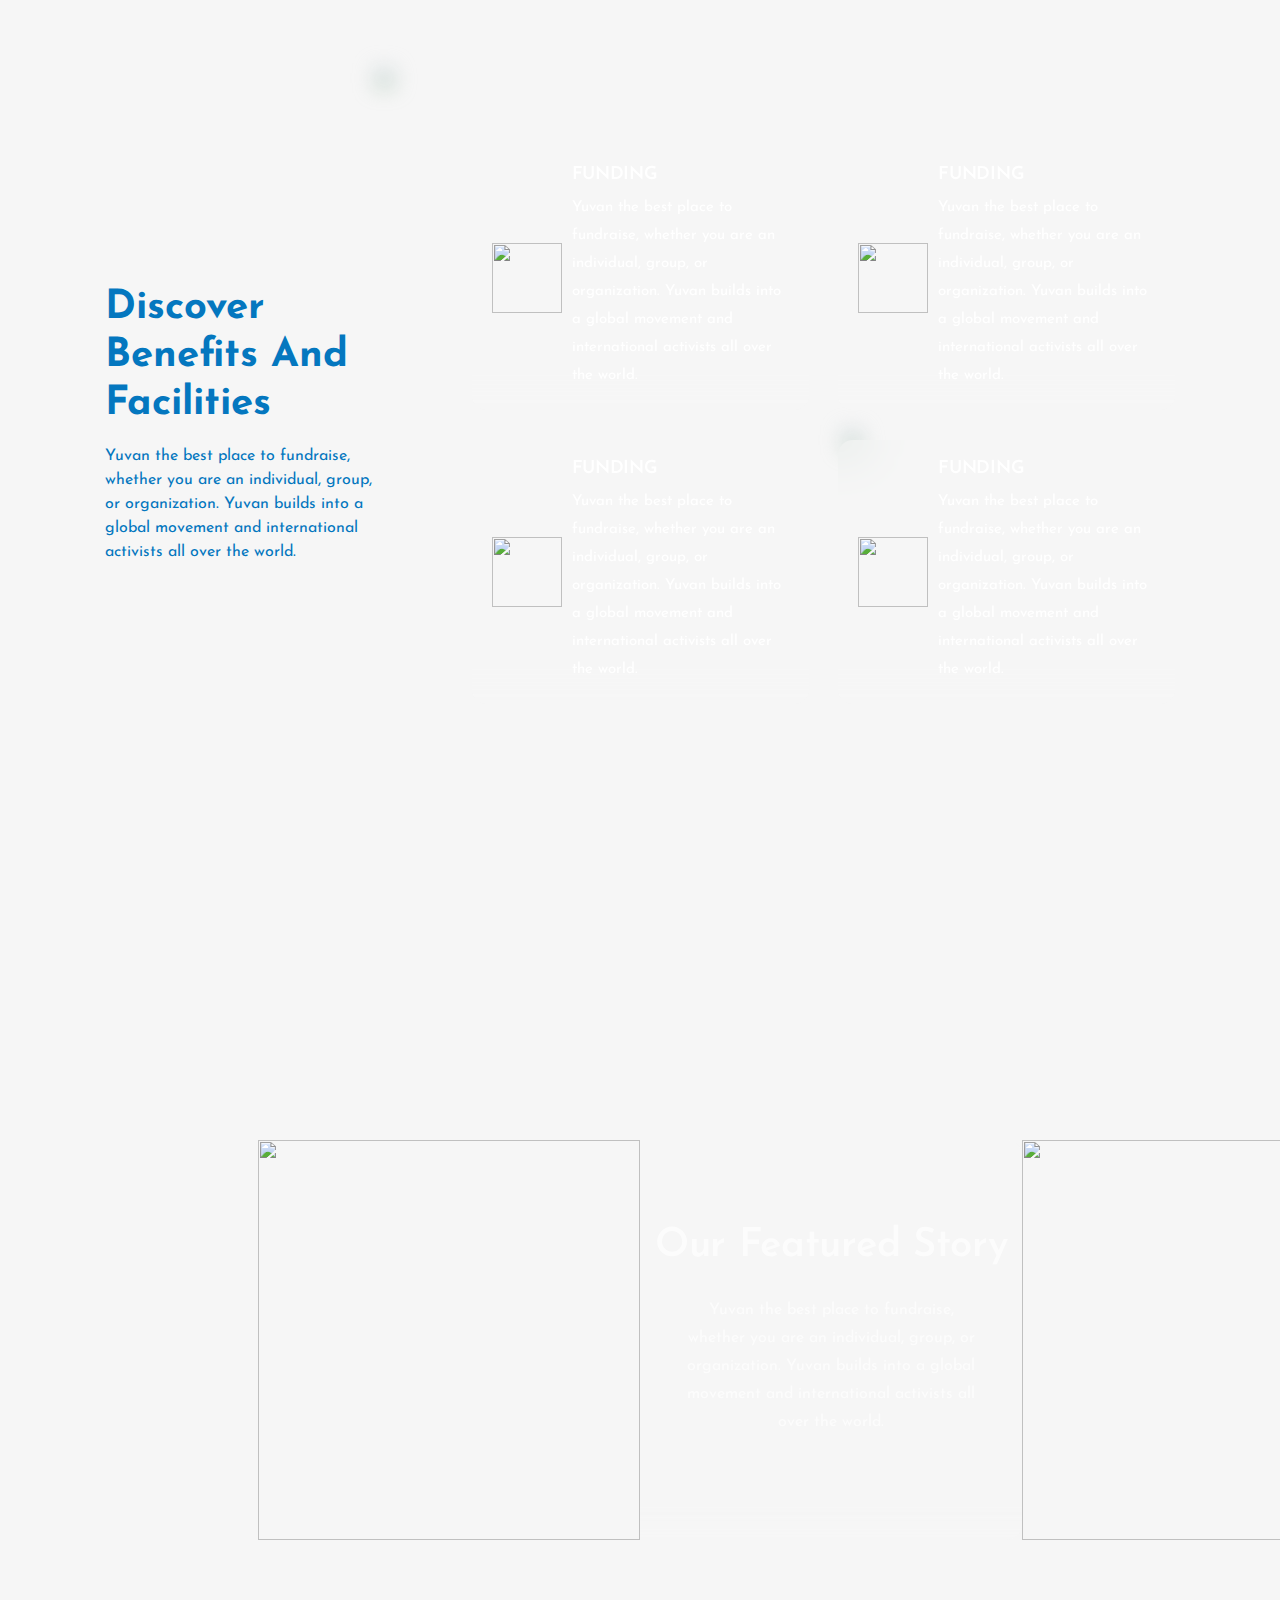
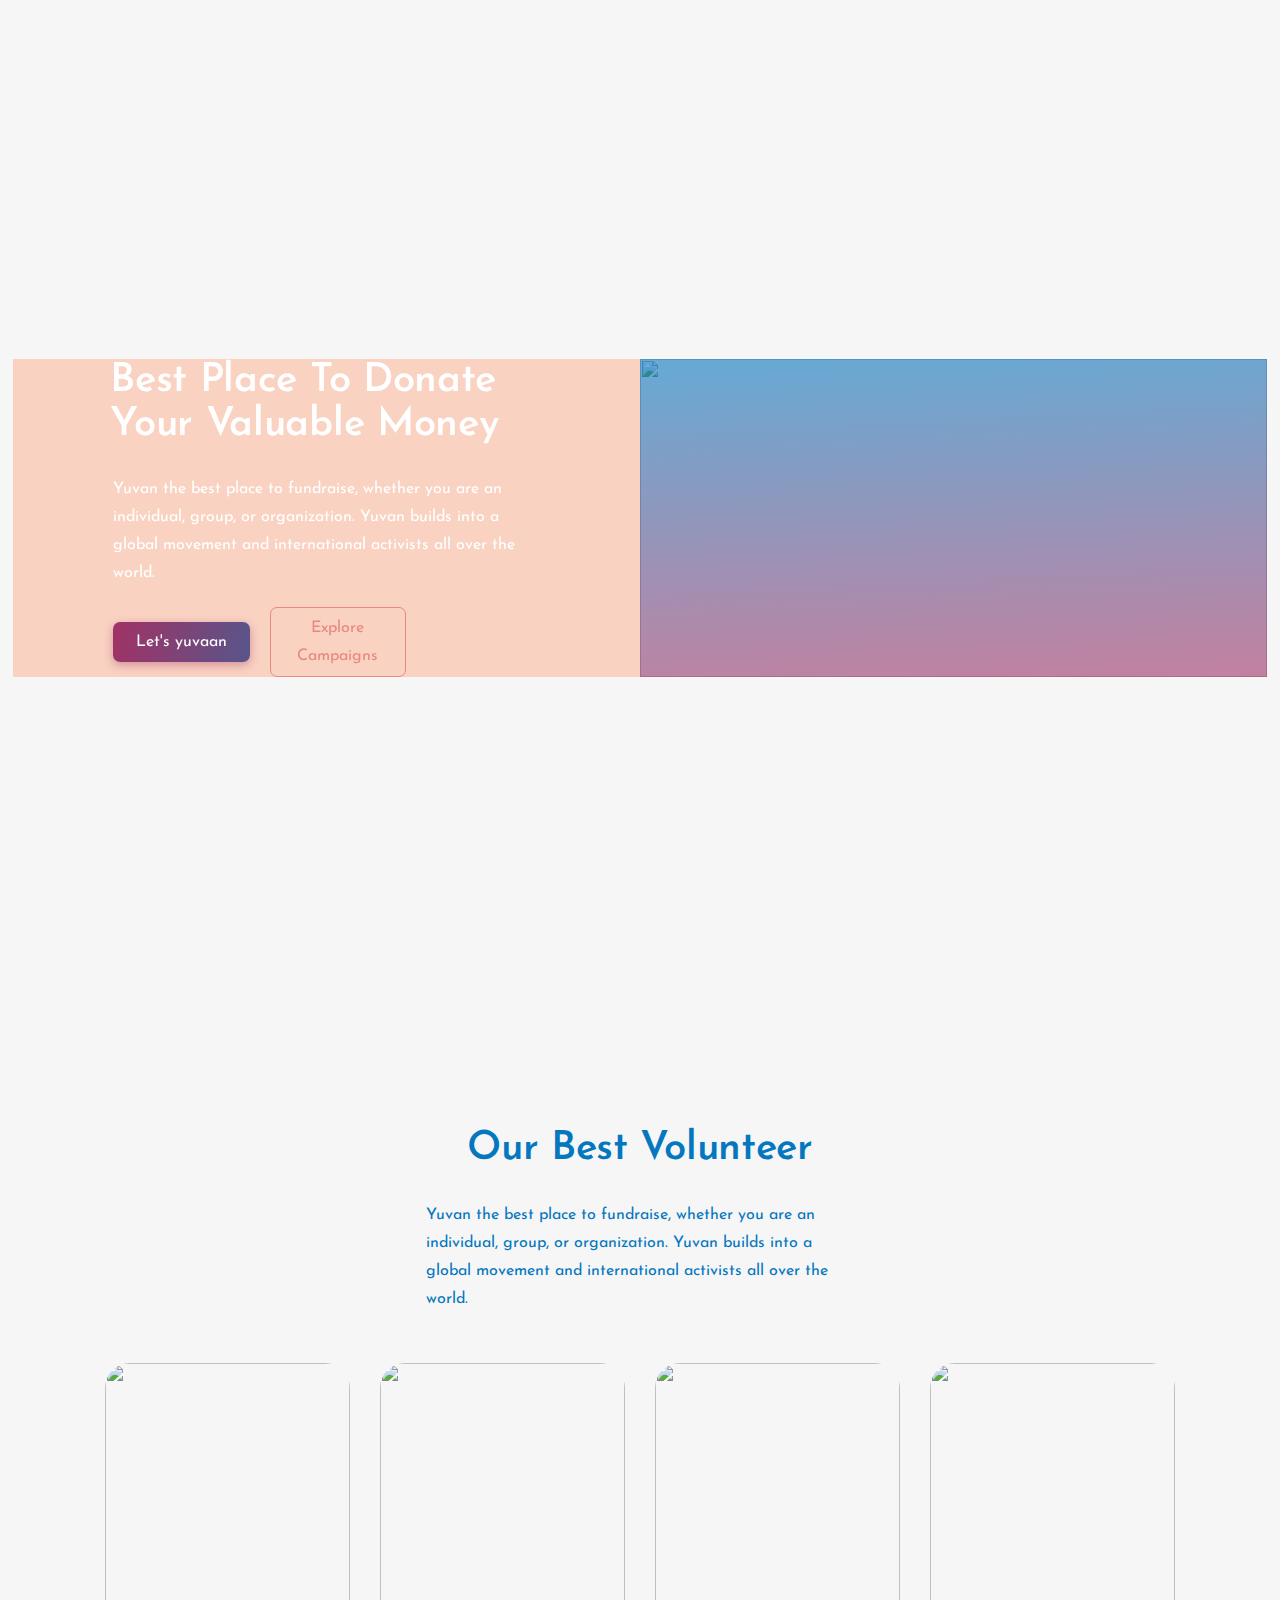
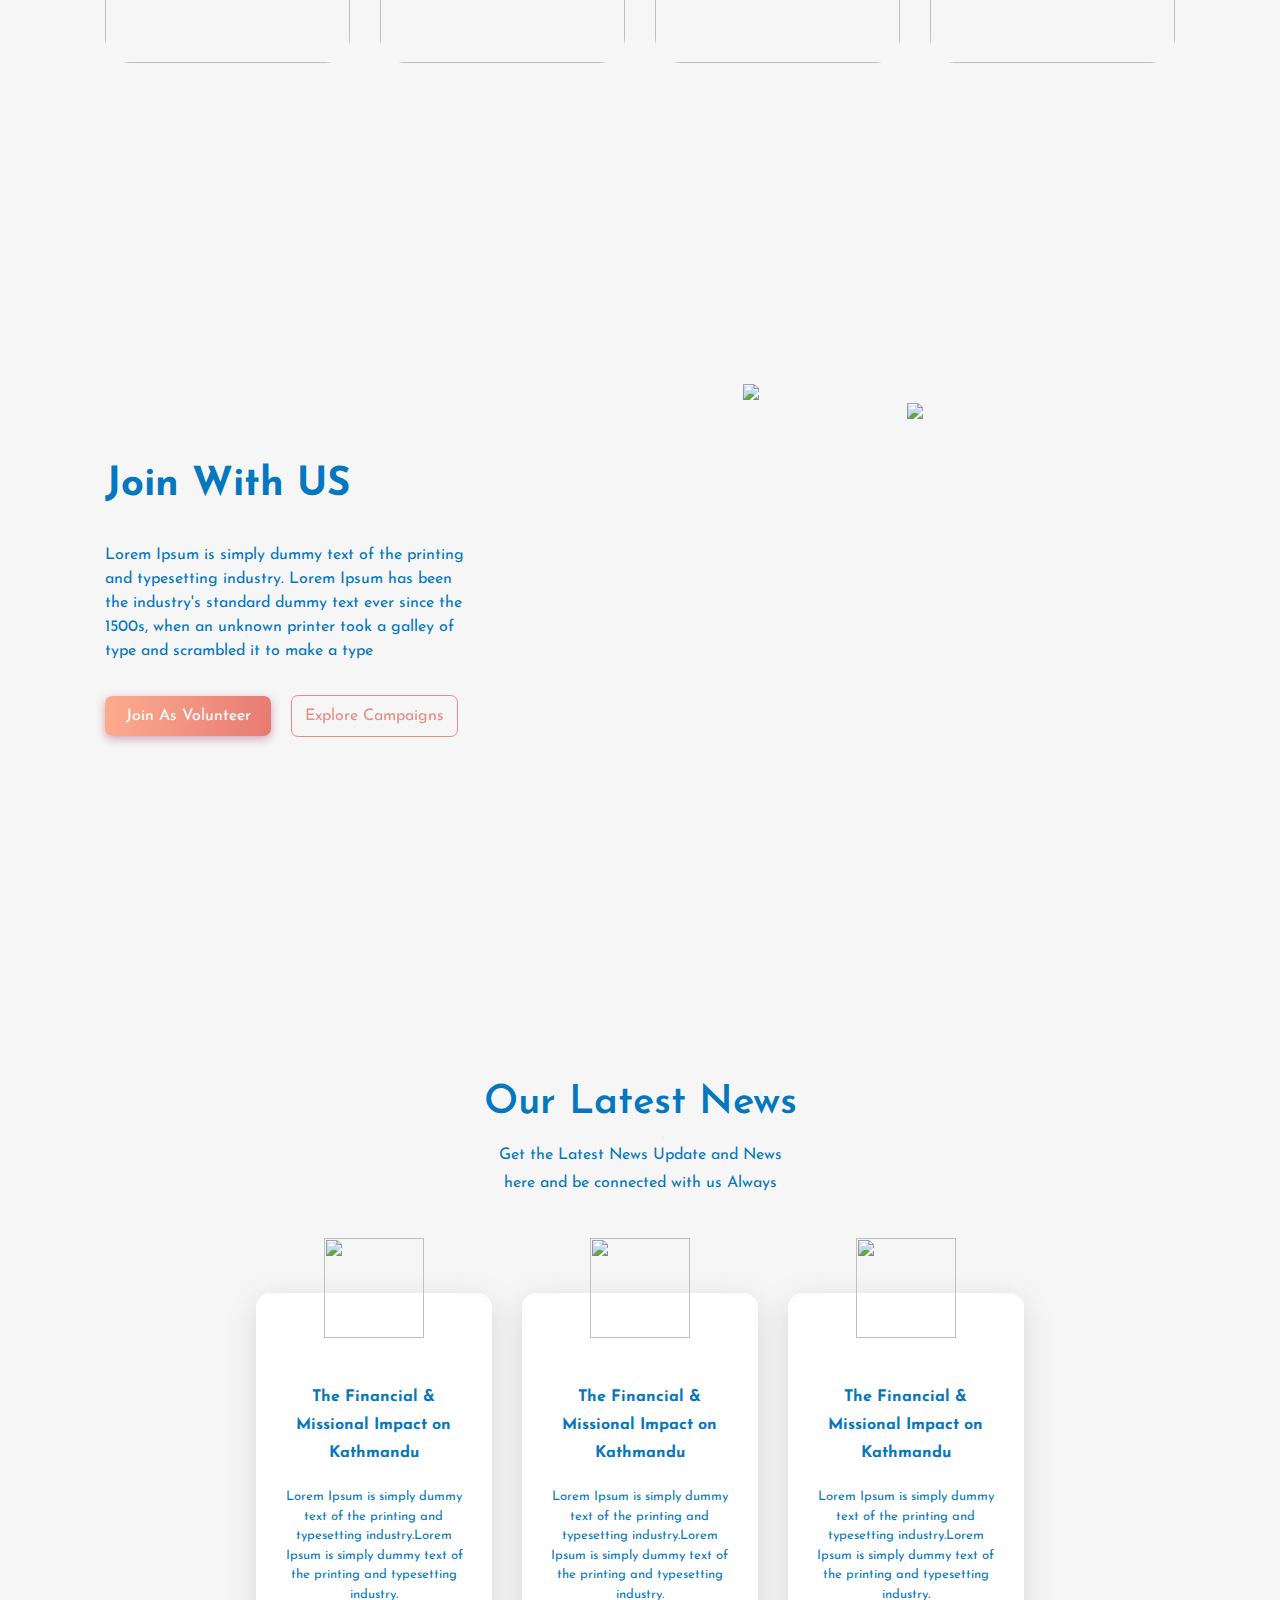
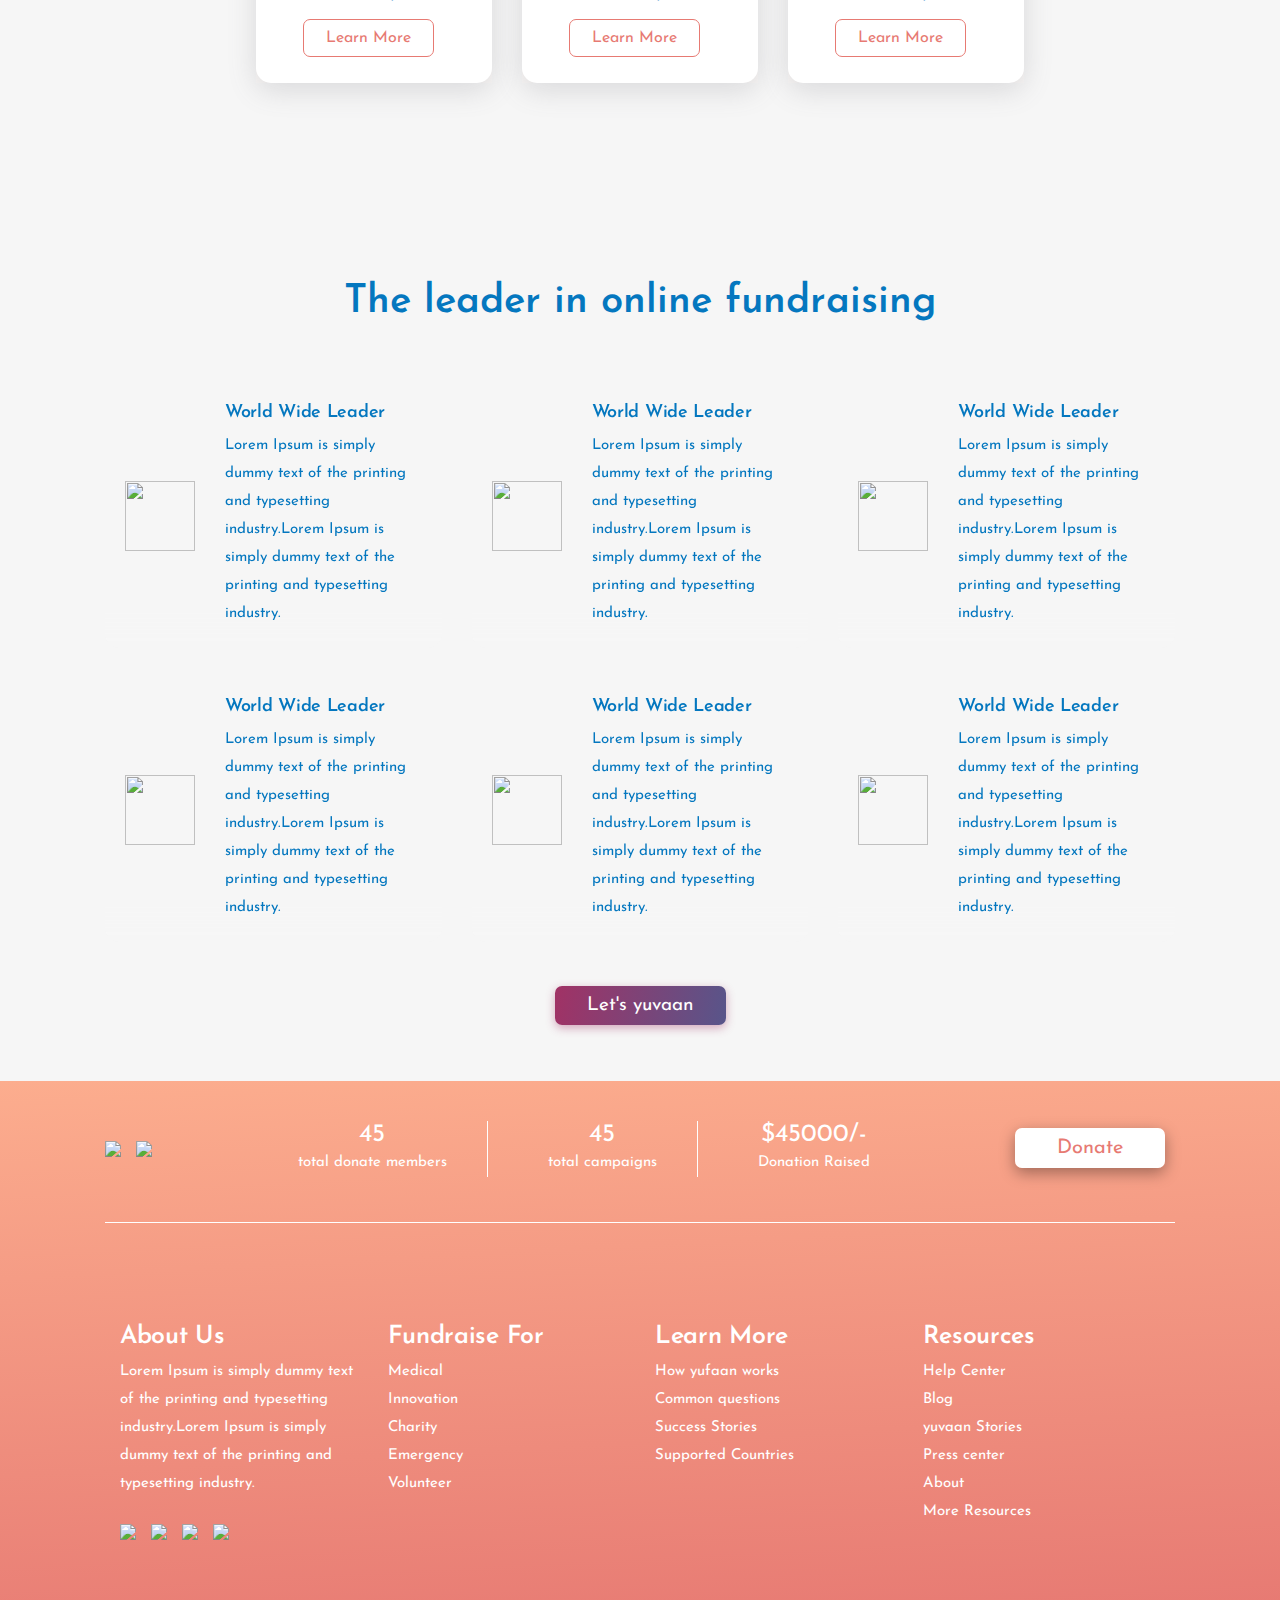
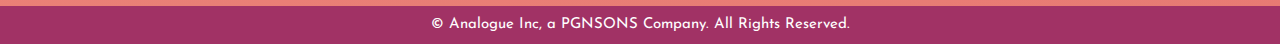
==== commit 5c440164: "last" ====
--- a/index.html
+++ b/index.html
@@ -16,8 +16,10 @@
     <link rel="stylesheet" href="assets/css/all.min.css" />
     <link rel="stylesheet" href="assets/css/main.css" />
     <link rel="stylesheet" href="https://unpkg.com/swiper/swiper-bundle.css" />
-    <link href="https://use.fontawesome.com/releases/v5.0.1/css/all.css" rel="stylesheet">
-
+    <link
+      href="https://use.fontawesome.com/releases/v5.0.1/css/all.css"
+      rel="stylesheet"
+    />
 
     <link
       rel="stylesheet"
@@ -95,8 +97,8 @@
       <div class="container">
         <div class="header_logo">
           <a href="index.html">
-          <img src="assets/img/Yuvaan Logo@2x.png" />
-        </a>
+            <img src="assets/img/Yuvaan Logo@2x.png" />
+          </a>
         </div>
         <div class="menu_links">
           <li>
@@ -221,7 +223,7 @@
       <div class="container">
         <div class="row">
           <div class="col-lg-6">
-            <div class="banner_img">
+            <div class="banner_img" style="margin: auto">
               <div class="inner-img">
                 <img src="assets/img/Path 34.svg" />
               </div>
@@ -604,7 +606,6 @@
 
     <div class="seventh">
       <div class="container">
-
         <div class="swiper-container mySwiper">
           <div class="swiper-wrapper">
             <div class="swiper-slide">
@@ -618,8 +619,9 @@
                     <div class="harry_para">
                       <p>
                         Yuvan the best place to fundraise, whether you are an
-                        individual, group, or organization. Yuvan builds into a global
-                        movement and international activists all over the world.
+                        individual, group, or organization. Yuvan builds into a
+                        global movement and international activists all over the
+                        world.
                       </p>
                     </div>
                   </div>
@@ -637,8 +639,9 @@
                     <div class="harry_para">
                       <p>
                         Yuvan is the best place to fundraise, whether you are an
-                        individual, group, or organization. Yuvan builds into a global
-                        movement and international activists all over the world.
+                        individual, group, or organization. Yuvan builds into a
+                        global movement and international activists all over the
+                        world.
                       </p>
                     </div>
                   </div>
@@ -651,10 +654,6 @@
           <div class="round1"></div>
           <div class="round2"></div>
         </div>
-
-
-
-      
       </div>
     </div>
 
--- a/assets/css/main.css
+++ b/assets/css/main.css
@@ -1,4 +1,3 @@
-
 @import url('https://fonts.googleapis.com/css2?family=Josefin+Sans&display=swap');
 
 body {
@@ -5520,4 +5519,98 @@
 .footer_right a:hover{
   background: var(--goldgradient);
   color: white;
+}
+
+.gethelp_four a{
+  transition: 200ms ease-out;
+}
+
+.gethelp_four a:hover{
+  background: var(--goldgradient);
+  color: white;
+}
+
+.share3 a{
+  transition: 200ms ease-out;
+}
+
+.share3 a:hover{
+  box-shadow: rgba(0, 0, 0, 0.35) 0px 5px 15px;
+}
+
+.covid_buttons a{
+  transition: 200ms ease-out;
+}
+
+.covid_buttons a:hover{
+  box-shadow: rgba(0, 0, 0, 0.35) 0px 5px 15px;
+}
+
+.pleasedonate a{
+  transition: 200ms ease-out;
+}
+
+.pleasedonate a:hover{
+  box-shadow: rgba(0, 0, 0, 0.35) 0px 5px 15px;
+}
+
+.donate_comments a{
+  transition: 200ms ease-out;
+}
+
+.donate_comments a:hover{
+  box-shadow: rgba(0, 0, 0, 0.35) 0px 5px 15px;
+  cursor: pointer;
+}
+
+.customerhappiness a{
+  transition: 200ms ease-out;
+}
+
+.customerhappiness a:hover{
+  box-shadow: rgba(0, 0, 0, 0.35) 0px 5px 15px;
+}
+
+.registersection button{
+  transition: 200ms ease-out;
+}
+
+.registersection button:hover{
+  box-shadow: rgba(0, 0, 0, 0.35) 0px 5px 15px;
+  cursor: pointer;
+}
+
+.signinlink a{
+  transition: 300ms ease-out;
+}
+
+.signinlink a:hover{
+  background: var(--goldgradient);
+  color: white;
+  padding: 6px 16px;
+  border-radius: 7px;
+}
+
+@media(max-width:1395px){
+  .second_section{
+    margin-top: -95px;
+  }
+  .dotted_path{
+    position: absolute;
+    left: 20%;
+  }
+
+  .gethelp_four a {
+    margin-right: 60px;
+    color: #e77a73;
+    box-shadow: 0px 3px 10px #a1326569;
+    border: 1px solid #FCAD8E;
+    border-radius: 7px;
+    opacity: 1;
+    width: 14%;
+    font-size: 17px;
+    padding-top: 4px;
+    padding-bottom: 4px;
+}
+  
 }